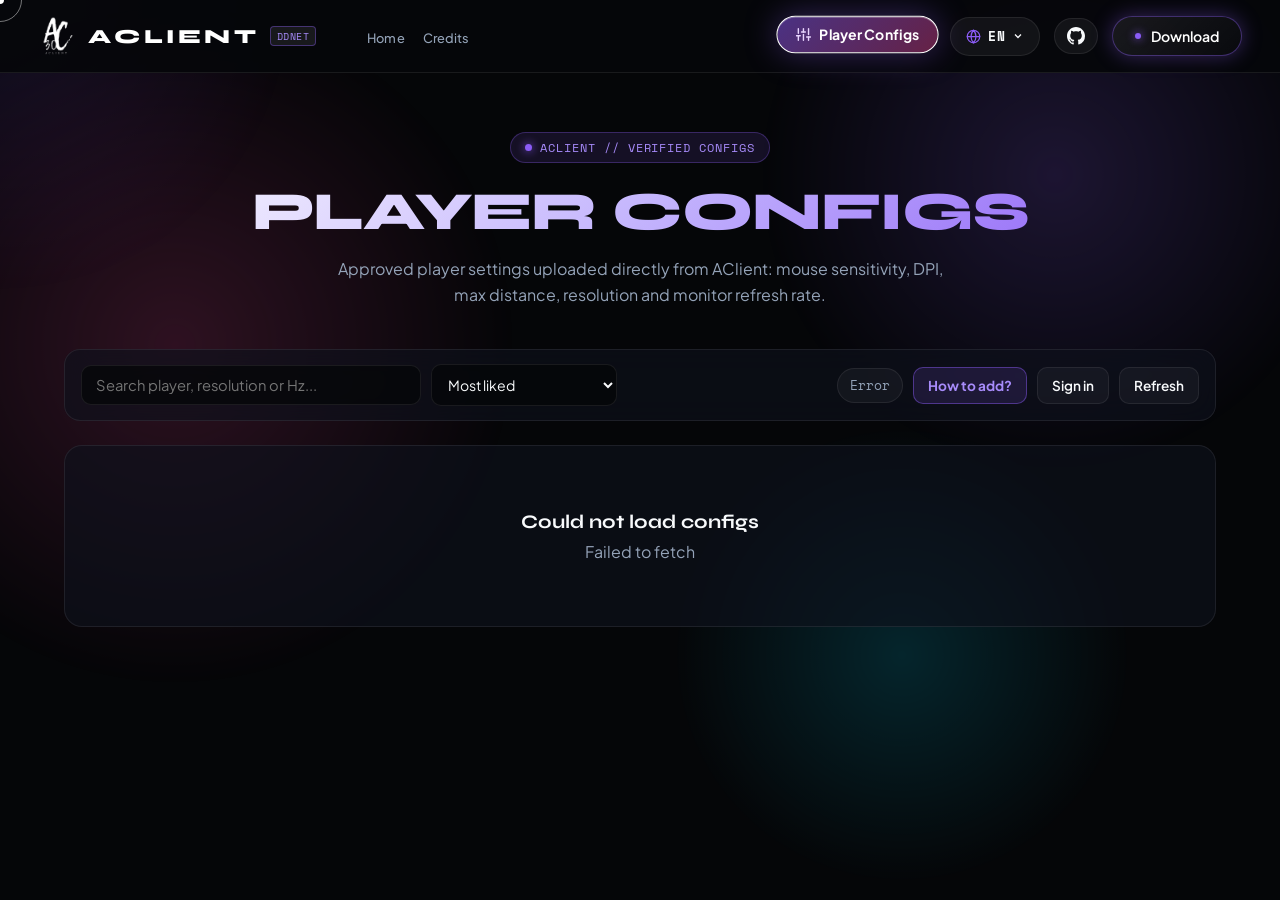
==== configs-players/index.html @ b32b6908 "Update section name reference to Configuraciones de jugadores" ====
<!DOCTYPE html>
<html lang="es">
<head>
  <meta charset="UTF-8">
  <meta name="viewport" content="width=device-width, initial-scale=1.0">
  <title>Configs Players // AClient</title>
  <meta name="description" content="Configuraciones verificadas de jugadores de AClient para DDNet: sensibilidad, DPI, cl_mouse_max_distance, resolución y Hz.">
  <meta name="theme-color" content="#8b5cf6">
  <link rel="canonical" href="https://agusclient.github.io/configs-players/">
  <link rel="icon" type="image/png" href="../assets/images/logo.png">
  <link rel="apple-touch-icon" href="../assets/images/logo.png">

  <link rel="preconnect" href="https://fonts.googleapis.com">
  <link rel="preconnect" href="https://fonts.gstatic.com" crossorigin>
  <link href="https://fonts.googleapis.com/css2?family=Plus+Jakarta+Sans:wght@400;500;600;700&family=Space+Mono:wght@400;700&family=Syne:wght@700;800&display=swap" rel="stylesheet">
  <link rel="stylesheet" href="../css/style.css?v=8">

  <style>
    .configs-main {
      position: relative;
      z-index: 2;
      max-width: 1200px;
      margin: 0 auto;
      padding: 132px 24px 96px;
      min-height: calc(100vh - 120px);
    }

    .configs-hero {
      text-align: center;
      margin-bottom: 42px;
    }

    .configs-eyebrow {
      display: inline-flex;
      align-items: center;
      gap: 8px;
      padding: 6px 14px;
      border-radius: 999px;
      font-family: var(--font-mono);
      font-size: 0.74rem;
      letter-spacing: 0.08em;
      text-transform: uppercase;
      color: var(--accent-text);
      background: rgba(139, 92, 246, 0.12);
      border: 1px solid rgba(139, 92, 246, 0.30);
      margin-bottom: 16px;
    }

    .configs-eyebrow .dot {
      width: 7px;
      height: 7px;
      border-radius: 50%;
      background: var(--accent-primary);
      box-shadow: 0 0 10px var(--accent-primary);
    }

    .configs-title {
      font-family: var(--font-display);
      font-size: clamp(2rem, 5vw, 3.35rem);
      font-weight: 800;
      letter-spacing: -0.02em;
      background: var(--accent-gradient-text);
      -webkit-background-clip: text;
      -webkit-text-fill-color: transparent;
      margin-bottom: 12px;
    }

    .configs-subtitle {
      max-width: 620px;
      margin: 0 auto;
      color: var(--text-muted);
      font-size: 1rem;
      line-height: 1.6;
    }

    .configs-toolbar {
      display: flex;
      flex-wrap: wrap;
      align-items: center;
      justify-content: space-between;
      gap: 12px;
      margin-bottom: 24px;
      padding: 14px 16px;
      border-radius: 16px;
      background: var(--bg-card);
      border: 1px solid var(--border-subtle);
      backdrop-filter: blur(14px);
    }

    .configs-toolbar-left {
      display: flex;
      flex-wrap: wrap;
      align-items: center;
      gap: 10px;
      flex: 1 1 320px;
    }

    .configs-search {
      flex: 1 1 240px;
      max-width: 340px;
      background: rgba(5, 6, 8, 0.72);
      color: var(--text-main);
      border: 1px solid var(--border-subtle);
      border-radius: 10px;
      padding: 10px 14px;
      font-family: var(--font-body);
      font-size: 0.92rem;
      outline: none;
      transition: border-color var(--transition-fast), box-shadow var(--transition-fast);
    }

    .configs-search:focus {
      border-color: var(--accent-primary);
      box-shadow: 0 0 0 3px rgba(139, 92, 246, 0.16);
    }

    .configs-select {
      background: rgba(5, 6, 8, 0.72);
      color: var(--text-main);
      border: 1px solid var(--border-subtle);
      border-radius: 10px;
      padding: 10px 12px;
      font-family: var(--font-body);
      font-size: 0.88rem;
      outline: none;
      cursor: pointer;
    }

    .configs-toolbar-right {
      display: flex;
      flex-wrap: wrap;
      align-items: center;
      gap: 10px;
    }

    .configs-count-pill {
      font-family: var(--font-mono);
      font-size: 0.8rem;
      color: var(--text-muted);
      padding: 7px 12px;
      border-radius: 999px;
      background: rgba(255, 255, 255, 0.04);
      border: 1px solid var(--border-subtle);
    }

    .configs-action-btn {
      display: inline-flex;
      align-items: center;
      justify-content: center;
      gap: 6px;
      padding: 9px 14px;
      border-radius: 10px;
      border: 1px solid var(--border-subtle);
      background: rgba(255, 255, 255, 0.04);
      color: var(--text-main);
      font-family: var(--font-body);
      font-size: 0.85rem;
      font-weight: 600;
      cursor: pointer;
      transition: border-color var(--transition-fast), background var(--transition-fast);
    }

    .configs-action-btn:hover:not(:disabled) {
      border-color: var(--accent-primary);
      background: rgba(139, 92, 246, 0.14);
    }

    .configs-action-btn:disabled {
      opacity: 0.5;
      cursor: not-allowed;
    }

    .configs-how-btn {
      display: inline-flex;
      align-items: center;
      gap: 6px;
      padding: 9px 14px;
      border-radius: 10px;
      border: 1px solid rgba(139, 92, 246, 0.45);
      background: rgba(139, 92, 246, 0.14);
      color: var(--accent-text);
      font-family: var(--font-body);
      font-size: 0.85rem;
      font-weight: 700;
      cursor: pointer;
      transition: border-color var(--transition-fast), background var(--transition-fast), color var(--transition-fast);
    }

    .configs-how-btn:hover {
      border-color: var(--accent-primary);
      background: rgba(139, 92, 246, 0.28);
      color: #fff;
    }

    .how-steps {
      list-style: none;
      display: flex;
      flex-direction: column;
      gap: 12px;
      margin: 0 0 18px;
      padding: 0;
    }

    .how-step {
      display: flex;
      gap: 12px;
      align-items: flex-start;
      padding: 11px 12px;
      border-radius: 12px;
      background: rgba(5, 6, 8, 0.55);
      border: 1px solid rgba(255, 255, 255, 0.06);
      font-size: 0.88rem;
      color: var(--text-muted);
      line-height: 1.45;
    }

    .how-step strong {
      color: var(--text-main);
    }

    .how-step-num {
      flex-shrink: 0;
      width: 24px;
      height: 24px;
      border-radius: 8px;
      display: inline-flex;
      align-items: center;
      justify-content: center;
      font-family: var(--font-mono);
      font-size: 0.78rem;
      font-weight: 700;
      color: #fff;
      background: var(--accent-gradient);
    }

    .session-pill {
      display: inline-flex;
      align-items: center;
      gap: 8px;
      padding: 6px 10px 6px 12px;
      border-radius: 999px;
      background: rgba(139, 92, 246, 0.14);
      border: 1px solid rgba(139, 92, 246, 0.35);
      font-size: 0.82rem;
      color: var(--text-main);
    }

    .session-pill strong {
      color: var(--accent-text);
      font-family: var(--font-mono);
    }

    .session-logout-btn {
      border: none;
      background: rgba(255, 255, 255, 0.08);
      color: var(--text-muted);
      border-radius: 999px;
      padding: 3px 9px;
      font-size: 0.74rem;
      font-weight: 600;
      cursor: pointer;
      transition: background var(--transition-fast), color var(--transition-fast);
    }

    .session-logout-btn:hover {
      background: rgba(239, 68, 68, 0.22);
      color: #fca5a5;
    }

    .configs-grid {
      display: grid;
      grid-template-columns: repeat(auto-fill, minmax(310px, 1fr));
      gap: 18px;
    }

    .player-card {
      position: relative;
      display: flex;
      flex-direction: column;
      gap: 16px;
      padding: 20px;
      border-radius: 18px;
      background: var(--bg-card);
      border: 1px solid var(--border-subtle);
      backdrop-filter: blur(14px);
      transition: transform var(--transition-fast), border-color var(--transition-fast), background var(--transition-fast), box-shadow var(--transition-fast);
    }

    .player-card:hover {
      transform: translateY(-3px);
      background: var(--bg-card-hover);
      border-color: var(--border-glow);
      box-shadow: 0 18px 40px rgba(0, 0, 0, 0.35);
    }

    .player-card-head {
      display: flex;
      align-items: center;
      justify-content: space-between;
      gap: 12px;
    }

    .player-identity {
      display: flex;
      align-items: center;
      gap: 12px;
      min-width: 0;
    }

    .player-avatar {
      width: 42px;
      height: 42px;
      flex-shrink: 0;
      border-radius: 12px;
      display: flex;
      align-items: center;
      justify-content: center;
      font-family: var(--font-display);
      font-weight: 800;
      font-size: 1.05rem;
      color: #fff;
      background: var(--accent-gradient);
      box-shadow: 0 6px 20px var(--accent-glow);
      text-transform: uppercase;
    }

    .player-name {
      font-family: var(--font-display);
      font-size: 1.15rem;
      font-weight: 700;
      color: var(--text-main);
      overflow: hidden;
      text-overflow: ellipsis;
      white-space: nowrap;
    }

    .verified-badge {
      flex-shrink: 0;
      font-family: var(--font-mono);
      font-size: 0.7rem;
      font-weight: 700;
      padding: 4px 9px;
      border-radius: 999px;
      color: #4ade80;
      background: rgba(34, 197, 94, 0.12);
      border: 1px solid rgba(34, 197, 94, 0.32);
      text-transform: uppercase;
      letter-spacing: 0.04em;
    }

    .player-specs {
      display: grid;
      grid-template-columns: repeat(6, 1fr);
      gap: 10px;
    }

    .spec-box {
      grid-column: span 2;
      padding: 11px 10px;
      border-radius: 12px;
      background: rgba(5, 6, 8, 0.55);
      border: 1px solid rgba(255, 255, 255, 0.06);
      display: flex;
      flex-direction: column;
      gap: 4px;
    }

    .spec-box.spec-wide {
      grid-column: span 3;
    }

    .spec-label {
      font-size: 0.68rem;
      text-transform: uppercase;
      letter-spacing: 0.05em;
      color: var(--text-muted);
      font-weight: 600;
    }

    .spec-value {
      font-family: var(--font-mono);
      font-size: 0.96rem;
      font-weight: 700;
      color: var(--text-main);
    }

    .player-card-foot {
      display: flex;
      align-items: center;
      justify-content: space-between;
      gap: 10px;
      padding-top: 12px;
      border-top: 1px solid rgba(255, 255, 255, 0.06);
    }

    .player-date {
      font-size: 0.76rem;
      color: var(--text-dim);
      font-family: var(--font-mono);
    }

    .like-btn {
      display: inline-flex;
      align-items: center;
      gap: 7px;
      padding: 7px 13px;
      border-radius: 999px;
      border: 1px solid rgba(255, 255, 255, 0.14);
      background: rgba(255, 255, 255, 0.04);
      color: var(--text-muted);
      font-family: var(--font-mono);
      font-size: 0.78rem;
      font-weight: 700;
      cursor: pointer;
      transition: transform var(--transition-fast), background var(--transition-fast), border-color var(--transition-fast), color var(--transition-fast), box-shadow var(--transition-fast);
    }

    .like-btn:hover:not(:disabled) {
      transform: translateY(-1px);
      border-color: rgba(244, 63, 94, 0.55);
      background: rgba(244, 63, 94, 0.14);
      color: #fda4af;
    }

    .like-btn.liked {
      border-color: rgba(244, 63, 94, 0.70);
      background: rgba(244, 63, 94, 0.22);
      color: #fda4af;
      box-shadow: 0 0 18px rgba(244, 63, 94, 0.25);
    }

    .like-btn.liked svg {
      fill: #f43f5e;
      stroke: #f43f5e;
    }

    .like-btn:disabled {
      opacity: 0.55;
      cursor: wait;
    }

    .configs-state {
      text-align: center;
      padding: 64px 20px;
      border-radius: 18px;
      background: var(--bg-card);
      border: 1px solid var(--border-subtle);
      color: var(--text-muted);
    }

    .configs-state h3 {
      font-family: var(--font-display);
      color: var(--text-main);
      margin-bottom: 8px;
      font-size: 1.2rem;
    }

    /* Modals */
    .auth-modal-backdrop {
      position: fixed;
      inset: 0;
      z-index: 900;
      background: rgba(5, 6, 10, 0.78);
      backdrop-filter: blur(6px);
      display: flex;
      align-items: center;
      justify-content: center;
      padding: 20px;
    }

    .auth-modal-backdrop.hidden {
      display: none;
    }

    .auth-modal {
      width: 100%;
      max-width: 420px;
      border-radius: 18px;
      padding: 26px;
      background: #101320;
      border: 1px solid var(--border-glow);
      box-shadow: 0 28px 70px rgba(0, 0, 0, 0.65);
    }

    .auth-modal h2 {
      font-family: var(--font-display);
      font-size: 1.3rem;
      margin-bottom: 6px;
      color: var(--text-main);
    }

    .auth-modal-sub {
      color: var(--text-muted);
      font-size: 0.87rem;
      margin-bottom: 18px;
      line-height: 1.5;
    }

    .btn-discord-auth {
      width: 100%;
      display: inline-flex;
      align-items: center;
      justify-content: center;
      gap: 10px;
      padding: 11px 16px;
      border-radius: 11px;
      border: 1px solid rgba(114, 137, 218, 0.65);
      background: #5865F2;
      color: #fff;
      font-family: var(--font-body);
      font-size: 0.92rem;
      font-weight: 700;
      cursor: pointer;
      box-shadow: 0 8px 24px rgba(88, 101, 242, 0.35);
      transition: background 0.15s, transform 0.15s, box-shadow 0.15s;
    }

    .btn-discord-auth:hover {
      background: #4752C4;
      transform: translateY(-1px);
      box-shadow: 0 12px 28px rgba(88, 101, 242, 0.48);
    }

    .auth-divider {
      display: flex;
      align-items: center;
      gap: 10px;
      margin: 18px 0 14px;
      color: var(--text-dim);
      font-size: 0.76rem;
      font-family: var(--font-mono);
      text-transform: uppercase;
      letter-spacing: 0.05em;
    }

    .auth-divider::before,
    .auth-divider::after {
      content: "";
      flex: 1;
      height: 1px;
      background: var(--border-subtle);
    }

    .discord-verified-tag {
      display: inline-flex;
      align-items: center;
      gap: 7px;
      padding: 6px 12px;
      border-radius: 999px;
      background: rgba(88, 101, 242, 0.18);
      border: 1px solid rgba(88, 101, 242, 0.5);
      color: #c7d2fe;
      font-family: var(--font-mono);
      font-size: 0.78rem;
      margin-bottom: 14px;
    }

    .auth-field {
      margin-bottom: 14px;
    }

    .auth-field label {
      display: block;
      font-size: 0.8rem;
      color: var(--text-muted);
      margin-bottom: 6px;
      font-weight: 600;
    }

    .auth-input {
      width: 100%;
      background: rgba(5, 6, 8, 0.82);
      color: var(--text-main);
      border: 1px solid var(--border-subtle);
      border-radius: 10px;
      padding: 10px 13px;
      font-family: var(--font-body);
      font-size: 0.94rem;
      outline: none;
    }

    .auth-input:focus {
      border-color: var(--accent-primary);
      box-shadow: 0 0 0 3px rgba(139, 92, 246, 0.16);
    }

    .auth-pass-row {
      display: flex;
      gap: 8px;
    }

    .auth-error {
      min-height: 18px;
      font-size: 0.82rem;
      color: #fca5a5;
      margin-bottom: 10px;
    }

    .auth-modal-actions {
      display: flex;
      justify-content: flex-end;
      gap: 10px;
      margin-top: 6px;
    }

    .auth-submit-btn {
      padding: 10px 18px;
      border-radius: 10px;
      border: 1px solid rgba(167, 139, 250, 0.72);
      background: var(--accent-primary);
      color: #fff;
      font-family: var(--font-body);
      font-size: 0.88rem;
      font-weight: 700;
      cursor: pointer;
    }

    .auth-submit-btn:disabled {
      opacity: 0.55;
      cursor: wait;
    }

    .configs-toast {
      position: fixed;
      bottom: 24px;
      right: 24px;
      z-index: 1000;
      padding: 11px 16px;
      border-radius: 12px;
      background: rgba(15, 18, 28, 0.95);
      border: 1px solid rgba(139, 92, 246, 0.45);
      color: var(--text-main);
      font-family: var(--font-mono);
      font-size: 0.82rem;
      box-shadow: 0 14px 36px rgba(0, 0, 0, 0.45);
      opacity: 0;
      transform: translateY(10px);
      pointer-events: none;
      transition: opacity 0.2s, transform 0.2s;
    }

    .configs-toast.show {
      opacity: 1;
      transform: translateY(0);
    }

    @media (max-width: 640px) {
      .configs-main {
        padding: 106px 16px 64px;
      }
      .player-specs {
        grid-template-columns: repeat(2, 1fr);
      }
      .spec-box,
      .spec-box.spec-wide {
        grid-column: span 1;
      }
    }
  </style>
</head>
<body>
  <div class="noise-overlay" aria-hidden="true"></div>
  <div class="ambient-light-container" aria-hidden="true">
    <div class="ambient-orb ambient-orb-1"></div>
    <div class="ambient-orb ambient-orb-2"></div>
    <div class="ambient-orb ambient-orb-3"></div>
  </div>
  <div class="mouse-spotlight" aria-hidden="true"></div>

  <div class="cursor-dot" aria-hidden="true"></div>
  <div class="cursor-ring" aria-hidden="true"></div>

  <!-- HEADER -->
  <header class="site-header scrolled">
    <div class="nav-container">
      <a href="../" class="brand-logo">
        <div class="logo-symbol"><picture><source srcset="../assets/images/logo.webp" type="image/webp"><img src="../assets/images/logo.png" alt="AClient" width="320" height="400" decoding="async"></picture></div>
        <span class="logo-text">ACLIENT</span>
        <span class="logo-badge">DDNET</span>
      </a>

      <nav>
        <ul class="nav-links">
          <li><a href="../" class="nav-link" data-t="nav_home">Inicio</a></li>
          <li><a href="../#credits" class="nav-link" data-t="nav_credits">Créditos</a></li>
        </ul>
      </nav>

      <div class="nav-actions">
        <a href="./" class="btn-configs-nav active">
          <svg width="15" height="15" viewBox="0 0 24 24" fill="none" stroke="currentColor" stroke-width="2.2" stroke-linecap="round" stroke-linejoin="round" aria-hidden="true">
            <line x1="4" y1="21" x2="4" y2="14"></line>
            <line x1="4" y1="10" x2="4" y2="3"></line>
            <line x1="12" y1="21" x2="12" y2="12"></line>
            <line x1="12" y1="8" x2="12" y2="3"></line>
            <line x1="20" y1="21" x2="20" y2="16"></line>
            <line x1="20" y1="12" x2="20" y2="3"></line>
            <line x1="1" y1="14" x2="7" y2="14"></line>
            <line x1="9" y1="8" x2="15" y2="8"></line>
            <line x1="17" y1="16" x2="23" y2="16"></line>
          </svg>
          <span data-t="nav_configs">Configs Players</span>
        </a>

        <!-- SELECTOR DE IDIOMA (sincronizado con home via localStorage aclient_lang) -->
        <div class="lang-dropdown">
          <button type="button" class="lang-toggle-btn" id="langToggleBtn" aria-expanded="false" aria-label="Cambiar idioma">
            <svg width="15" height="15" viewBox="0 0 24 24" fill="none" stroke="currentColor" stroke-width="2" stroke-linecap="round" stroke-linejoin="round" class="lang-globe-icon">
              <circle cx="12" cy="12" r="10"></circle>
              <line x1="2" y1="12" x2="22" y2="12"></line>
              <path d="M12 2a15.3 15.3 0 0 1 4 10 15.3 15.3 0 0 1-4 10 15.3 15.3 0 0 1-4-10 15.3 15.3 0 0 1 4-10z"></path>
            </svg>
            <span class="current-lang-code" id="currentLangCode">ES</span>
            <svg width="12" height="12" viewBox="0 0 24 24" fill="none" stroke="currentColor" stroke-width="2.5" class="lang-chevron-icon">
              <polyline points="6 9 12 15 18 9"></polyline>
            </svg>
          </button>
          <div class="lang-menu" id="langMenu" role="menu">
            <button type="button" class="lang-option active" data-lang="es" role="menuitem">
              <span class="lang-flag">🇪🇸</span>
              <span class="lang-name">Español</span>
              <span class="lang-check">✓</span>
            </button>
            <button type="button" class="lang-option" data-lang="pt" role="menuitem">
              <span class="lang-flag">🇧🇷</span>
              <span class="lang-name">Português</span>
              <span class="lang-check">✓</span>
            </button>
            <button type="button" class="lang-option" data-lang="en" role="menuitem">
              <span class="lang-flag">🇺🇸</span>
              <span class="lang-name">English</span>
              <span class="lang-check">✓</span>
            </button>
          </div>
        </div>

        <a href="https://github.com/AgusClient/AClient" class="btn-github-nav" target="_blank" rel="noopener noreferrer" aria-label="GitHub Repository" title="GitHub">
          <svg width="18" height="18" viewBox="0 0 24 24" fill="currentColor">
            <path d="M12 0C5.37 0 0 5.37 0 12c0 5.31 3.435 9.795 8.205 11.385.6.105.825-.255.825-.57 0-.285-.015-1.23-.015-2.235-3.015.555-3.795-.735-4.035-1.41-.135-.345-.72-1.41-1.23-1.695-.42-.225-1.02-.78-.015-.795.945-.015 1.62.87 1.845 1.23 1.08 1.815 2.805 1.305 3.495.99.105-.78.42-1.305.765-1.605-2.67-.3-5.46-1.335-5.46-5.925 0-1.305.465-2.385 1.23-3.225-.12-.3-.54-1.53.12-3.18 0 0 1.005-.315 3.3 1.23.96-.27 1.98-.405 3-.405s2.04.135 3 .405c2.295-1.56 3.3-1.23 3.3-1.23.66 1.65.24 2.88.12 3.18.765.84 1.23 1.905 1.23 3.225 0 4.605-2.805 5.625-5.475 5.925.435.375.81 1.095.81 2.22 0 1.605-.015 2.895-.015 3.3 0 .315.225.69.825.57A12.02 12.02 0 0024 12c0-6.63-5.37-12-12-12z"/>
          </svg>
        </a>

        <a href="https://github.com/AgusClient/AClient/releases/latest/download/DDNet.exe" class="btn-primary-glow" download="DDNet.exe">
          <span class="btn-pill-icon"></span>
          <span>Download</span>
        </a>
      </div>
    </div>
  </header>

  <main class="configs-main">
    <section class="configs-hero">
      <div class="configs-eyebrow">
        <span class="dot"></span>
        <span data-t="eyebrow">ACLIENT // CONFIGS VERIFICADAS</span>
      </div>
      <h1 class="configs-title" data-t="title">CONFIGS PLAYERS</h1>
      <p class="configs-subtitle" data-t="subtitle">
        Configuraciones aprobadas enviadas directamente desde AClient: sensibilidad, DPI, distancia de mouse, resolución y tasa de refresco de cada jugador.
      </p>
    </section>

    <section class="configs-toolbar" aria-label="Filtros">
      <div class="configs-toolbar-left">
        <input id="searchInput" class="configs-search" type="search" placeholder="Buscar jugador, resolución o Hz..." autocomplete="off">
        <select id="sortSelect" class="configs-select" aria-label="Ordenar por">
          <option value="likes" data-t="sort_likes">Más Me gusta</option>
          <option value="recent" data-t="sort_recent">Más recientes</option>
          <option value="name" data-t="sort_name">Nombre (A-Z)</option>
          <option value="sens" data-t="sort_sens">Mayor Sensibilidad</option>
          <option value="dpi" data-t="sort_dpi">Mayor DPI</option>
          <option value="hz" data-t="sort_hz">Mayor Hz</option>
          <option value="distance" data-t="sort_distance">Mayor Max Distance</option>
        </select>
      </div>
      <div class="configs-toolbar-right">
        <span id="countPill" class="configs-count-pill">Cargando...</span>
        <button id="howToAddBtn" class="configs-how-btn" type="button" data-t="btn_how">¿Cómo agregar?</button>
        <div id="sessionArea"></div>
        <button id="refreshBtn" class="configs-action-btn" type="button" data-t="btn_refresh">Actualizar</button>
      </div>
    </section>

    <section id="configsContainer" class="configs-grid" aria-live="polite"></section>
    <div id="stateBox" class="configs-state" style="display:none;"></div>
  </main>

  <!-- Modal 1: Iniciar sesion o Crear cuenta con Discord -->
  <div id="authModal" class="auth-modal-backdrop hidden" role="dialog" aria-modal="true" aria-labelledby="authModalTitle">
    <form id="authForm" class="auth-modal">
      <h2 id="authModalTitle" data-t="auth_title">Iniciar sesión</h2>
      <p id="authModalSub" class="auth-modal-sub" data-t="auth_sub">
        Iniciá sesión con tu cuenta o creá una nueva verificándote con Discord (protección anti-bots).
      </p>

      <button id="discordLoginBtn" class="btn-discord-auth" type="button">
        <svg width="20" height="20" viewBox="0 0 24 24" fill="currentColor" aria-hidden="true">
          <path d="M20.317 4.37a19.791 19.791 0 0 0-4.885-1.515.074.074 0 0 0-.079.037c-.21.375-.444.864-.608 1.25a18.27 18.27 0 0 0-5.487 0 12.64 12.64 0 0 0-.617-1.25.077.077 0 0 0-.079-.037A19.736 19.736 0 0 0 3.677 4.37a.07.07 0 0 0-.032.027C.533 9.046-.32 13.58.099 18.057a.082.082 0 0 0 .031.057 19.9 19.9 0 0 0 5.993 3.03.078.078 0 0 0 .084-.028c.462-.63.874-1.295 1.226-1.994a.076.076 0 0 0-.041-.106 13.107 13.107 0 0 1-1.872-.892.077.077 0 0 1-.008-.128 10.2 10.2 0 0 0 .372-.292.074.074 0 0 1 .077-.01c3.928 1.793 8.18 1.793 12.062 0a.074.074 0 0 1 .078.01c.12.098.246.198.373.292a.077.077 0 0 1-.006.127 12.299 12.299 0 0 1-1.873.892.077.077 0 0 0-.041.107c.36.698.772 1.362 1.225 1.993a.076.076 0 0 0 .084.028 19.839 19.839 0 0 0 6.002-3.03.077.077 0 0 0 .032-.054c.5-5.177-.838-9.674-3.549-13.66a.061.061 0 0 0-.031-.028zM8.02 15.33c-1.183 0-2.157-1.085-2.157-2.419 0-1.333.956-2.419 2.157-2.419 1.21 0 2.176 1.096 2.157 2.42 0 1.333-.956 2.418-2.157 2.418zm7.975 0c-1.183 0-2.157-1.085-2.157-2.419 0-1.333.955-2.419 2.157-2.419 1.21 0 2.176 1.096 2.157 2.42 0 1.333-.946 2.418-2.157 2.418z"/>
        </svg>
        <span data-t="btn_discord">Crear cuenta / Entrar con Discord</span>
      </button>

      <div class="auth-divider" data-t="auth_or">o con tu usuario ya creado</div>

      <div class="auth-field">
        <label for="authUserInput" data-t="lbl_user">Usuario</label>
        <input id="authUserInput" class="auth-input" type="text" maxlength="32" autocomplete="username" required>
      </div>
      <div class="auth-field">
        <label for="authPassInput" data-t="lbl_pass">Contraseña</label>
        <div class="auth-pass-row">
          <input id="authPassInput" class="auth-input" type="password" minlength="4" maxlength="128" autocomplete="current-password" required>
          <button id="authTogglePassBtn" class="configs-action-btn" type="button">Ver</button>
        </div>
      </div>
      <div id="authError" class="auth-error"></div>
      <div class="auth-modal-actions">
        <button id="authCancelBtn" class="configs-action-btn" type="button" data-t="btn_cancel">Cancelar</button>
        <button id="authSubmitBtn" class="auth-submit-btn" type="submit" data-t="btn_login_submit">Ingresar</button>
      </div>
    </form>
  </div>

  <!-- Modal 2: Completar usuario y contrasena tras verificar con Discord -->
  <div id="registerModal" class="auth-modal-backdrop hidden" role="dialog" aria-modal="true" aria-labelledby="registerModalTitle">
    <form id="registerForm" class="auth-modal">
      <div id="discordVerifiedTag" class="discord-verified-tag">Discord verificado</div>
      <h2 id="registerModalTitle" data-t="reg_title">Creá tu contraseña</h2>
      <p class="auth-modal-sub" data-t="reg_sub">
        Elegí tu nombre de usuario y contraseña. Esta cuenta queda vinculada a tu Discord (1 por cuenta) y te sirve para votar acá y en AClient.
      </p>
      <div class="auth-field">
        <label for="regUserInput" data-t="lbl_user">Usuario</label>
        <input id="regUserInput" class="auth-input" type="text" maxlength="32" autocomplete="username" required>
      </div>
      <div class="auth-field">
        <label for="regPassInput" data-t="lbl_create_pass">Crear contraseña</label>
        <div class="auth-pass-row">
          <input id="regPassInput" class="auth-input" type="password" minlength="4" maxlength="128" autocomplete="new-password" required>
          <button id="regTogglePassBtn" class="configs-action-btn" type="button">Ver</button>
        </div>
      </div>
      <div id="regError" class="auth-error"></div>
      <div class="auth-modal-actions">
        <button id="regCancelBtn" class="configs-action-btn" type="button" data-t="btn_cancel">Cancelar</button>
        <button id="regSubmitBtn" class="auth-submit-btn" type="submit" data-t="btn_create_account">Crear cuenta</button>
      </div>
    </form>
  </div>

  <!-- Modal 3: Como agregar tu config -->
  <div id="howModal" class="auth-modal-backdrop hidden" role="dialog" aria-modal="true" aria-labelledby="howModalTitle">
    <div class="auth-modal" style="max-width:480px;">
      <h2 id="howModalTitle" data-t="how_title">¿Cómo agregar tu config?</h2>
      <p class="auth-modal-sub" data-th="how_sub">
        Las configuraciones se envían directamente desde <strong>AClient</strong> para garantizar que los valores reales del juego y tu monitor se carguen automáticamente.
      </p>
      <ol class="how-steps">
        <li class="how-step">
          <span class="how-step-num">1</span>
          <div data-th="how_s1">Descargá y abrí <strong>AClient</strong> en tu PC.</div>
        </li>
        <li class="how-step">
          <span class="how-step-num">2</span>
          <div data-th="how_s2">Entrá a <strong>Settings → AClient → Settings</strong>, iniciá sesión con <strong>Discord</strong> y bajá hasta <strong>Configuraciones de jugadores</strong>.</div>
        </li>
        <li class="how-step">
          <span class="how-step-num">3</span>
          <div data-th="how_s3">Ingresá el <strong>DPI de tu mouse</strong> y elegí una <strong>contraseña</strong> (la primera vez la creás; luego usás la misma para actualizar tu config).</div>
        </li>
        <li class="how-step">
          <span class="how-step-num">4</span>
          <div data-th="how_s4">Tocá <strong>Guardar / Actualizar</strong>. AClient lee automáticamente tu <strong>nombre</strong>, <strong>sensibilidad</strong>, <strong>cl_mouse_max_distance</strong>, <strong>resolución</strong> y <strong>Hz</strong>, y al aprobarse aparecerá acá.</div>
        </li>
      </ol>
      <div class="auth-modal-actions">
        <a href="https://github.com/AgusClient/AClient/releases/latest/download/DDNet.exe" class="configs-action-btn" style="text-decoration:none;" download="DDNet.exe" data-t="btn_download_ac">Descargar AClient</a>
        <button id="howCloseBtn" class="auth-submit-btn" type="button" data-t="btn_got_it">Entendido</button>
      </div>
    </div>
  </div>

  <div id="toast" class="configs-toast" role="status" aria-live="polite"></div>

  <script>
    const SUPABASE_URL = "https://hmrgihzjynnnappzbvdd.supabase.co";
    const SUPABASE_KEY = "sb_publishable_pvDz7mWQ0e2qD4Q9tkyNKw_KEHQx8L6";

    const I18N = {
      es: {
        page_title: "Configs Players // AClient",
        nav_home: "Inicio",
        nav_credits: "Créditos",
        nav_configs: "Configs Players",
        eyebrow: "ACLIENT // CONFIGS VERIFICADAS",
        title: "CONFIGS PLAYERS",
        subtitle: "Configuraciones aprobadas enviadas directamente desde AClient: sensibilidad, DPI, distancia de mouse, resolución y tasa de refresco de cada jugador.",
        search_ph: "Buscar jugador, resolución o Hz...",
        sort_likes: "Más Me gusta",
        sort_recent: "Más recientes",
        sort_name: "Nombre (A-Z)",
        sort_sens: "Mayor Sensibilidad",
        sort_dpi: "Mayor DPI",
        sort_hz: "Mayor Hz",
        sort_distance: "Mayor Max Distance",
        btn_how: "¿Cómo agregar?",
        btn_refresh: "Actualizar",
        btn_login: "Iniciar sesión",
        btn_logout: "Salir",
        session_lbl: "Sesión:",
        loading: "Cargando...",
        loading_title: "Cargando configuraciones...",
        loading_sub: "Obteniendo lista de jugadores aprobados.",
        empty_title: "Todavía no hay configuraciones publicadas",
        empty_sub: "Subí la tuya desde AClient (Settings → AClient → Configuraciones de jugadores) y aparecerá acá una vez aprobada.",
        no_match_title: "Sin resultados",
        no_match_sub: "No se encontraron jugadores que coincidan con tu búsqueda.",
        err_load_title: "No se pudieron cargar las configs",
        one_player: "1 jugador",
        n_players: "{n} jugadores",
        approved_badge: "Aprobado",
        spec_sens: "Sens",
        spec_dpi: "DPI",
        spec_maxdist: "Max Dist",
        spec_res: "Resolución",
        spec_monitor: "Monitor",
        like: "Me gusta",
        liked: "Te gusta",
        auth_title: "Iniciar sesión",
        auth_sub: "Iniciá sesión con tu cuenta o creá una nueva verificándote con Discord (protección anti-bots).",
        auth_like_title: "Me gusta a {name}",
        auth_like_sub: "Si todavía no tenés cuenta, creala con Discord para evitar bots. Si ya tenés una, ingresá con tu usuario y contraseña.",
        btn_discord: "Crear cuenta / Entrar con Discord",
        auth_or: "o con tu usuario ya creado",
        lbl_user: "Usuario",
        lbl_pass: "Contraseña",
        lbl_create_pass: "Crear contraseña",
        ph_user: "Tu nombre de jugador",
        ph_pass: "Tu contraseña",
        ph_new_pass: "Mínimo 4 caracteres",
        btn_show: "Ver",
        btn_hide: "Ocultar",
        btn_cancel: "Cancelar",
        btn_login_submit: "Ingresar",
        btn_verifying: "Verificando...",
        reg_title: "Creá tu contraseña",
        reg_sub: "Elegí tu nombre de usuario y contraseña. Esta cuenta queda vinculada a tu Discord (1 por cuenta) y te sirve para votar acá y en AClient.",
        btn_create_account: "Crear cuenta",
        btn_creating: "Creando...",
        discord_verified: "Discord verificado",
        discord_verified_name: "Discord verificado: {name}",
        how_title: "¿Cómo agregar tu config?",
        how_sub: "Las configuraciones se envían directamente desde <strong>AClient</strong> para garantizar que los valores reales del juego y tu monitor se carguen automáticamente.",
        how_s1: "Descargá y abrí <strong>AClient</strong> en tu PC.",
        how_s2: "Entrá a <strong>Settings → AClient → Settings</strong>, iniciá sesión con <strong>Discord</strong> y bajá hasta <strong>Configuraciones de jugadores</strong>.",
        how_s3: "Ingresá el <strong>DPI de tu mouse</strong> y elegí una <strong>contraseña</strong> (la primera vez la creás; luego usás la misma para actualizar tu config).",
        how_s4: "Tocá <strong>Guardar / Actualizar</strong>. AClient lee automáticamente tu <strong>nombre</strong>, <strong>sensibilidad</strong>, <strong>cl_mouse_max_distance</strong>, <strong>resolución</strong> y <strong>Hz</strong>, y al aprobarse aparecerá acá.",
        btn_download_ac: "Descargar AClient",
        btn_got_it: "Entendido",
        toast_logout: "Sesión cerrada",
        toast_welcome: "Bienvenido, {name}",
        toast_logged_in: "Sesión iniciada como {name}",
        toast_created: "Cuenta creada: {name}",
        toast_liked: "Te gusta {name}",
        toast_unliked: "Me gusta quitado",
        err_user_req: "Ingresá un usuario.",
        err_pass_len: "La contraseña debe tener entre 4 y 128 caracteres.",
        date_locale: "es-AR"
      },
      pt: {
        page_title: "Configs Players // AClient",
        nav_home: "Início",
        nav_credits: "Créditos",
        nav_configs: "Configs Players",
        eyebrow: "ACLIENT // CONFIGS VERIFICADAS",
        title: "CONFIGS PLAYERS",
        subtitle: "Configurações aprovadas enviadas diretamente do AClient: sensibilidade, DPI, distância do mouse, resolução e taxa de atualização de cada jogador.",
        search_ph: "Buscar jogador, resolução ou Hz...",
        sort_likes: "Mais curtidos",
        sort_recent: "Mais recentes",
        sort_name: "Nome (A-Z)",
        sort_sens: "Maior Sensibilidade",
        sort_dpi: "Maior DPI",
        sort_hz: "Maior Hz",
        sort_distance: "Maior Max Distance",
        btn_how: "Como adicionar?",
        btn_refresh: "Atualizar",
        btn_login: "Entrar",
        btn_logout: "Sair",
        session_lbl: "Sessão:",
        loading: "Carregando...",
        loading_title: "Carregando configurações...",
        loading_sub: "Obtendo lista de jogadores aprovados.",
        empty_title: "Ainda não há configurações publicadas",
        empty_sub: "Envie a sua pelo AClient (Settings → AClient → Configuraciones de jugadores) e ela aparecerá aqui assim que for aprovada.",
        no_match_title: "Sem resultados",
        no_match_sub: "Nenhum jogador corresponde à sua busca.",
        err_load_title: "Não foi possível carregar as configs",
        one_player: "1 jogador",
        n_players: "{n} jogadores",
        approved_badge: "Aprovado",
        spec_sens: "Sens",
        spec_dpi: "DPI",
        spec_maxdist: "Max Dist",
        spec_res: "Resolução",
        spec_monitor: "Monitor",
        like: "Curtir",
        liked: "Curtido",
        auth_title: "Entrar",
        auth_sub: "Entre com sua conta ou crie uma nova verificando com o Discord (proteção anti-bots).",
        auth_like_title: "Curtir {name}",
        auth_like_sub: "Se ainda não tem conta, crie com o Discord para evitar bots. Se já tem, entre com seu usuário e senha.",
        btn_discord: "Criar conta / Entrar com Discord",
        auth_or: "ou com seu usuário já criado",
        lbl_user: "Usuário",
        lbl_pass: "Senha",
        lbl_create_pass: "Criar senha",
        ph_user: "Seu nome de jogador",
        ph_pass: "Sua senha",
        ph_new_pass: "Mínimo 4 caracteres",
        btn_show: "Ver",
        btn_hide: "Ocultar",
        btn_cancel: "Cancelar",
        btn_login_submit: "Entrar",
        btn_verifying: "Verificando...",
        reg_title: "Crie sua senha",
        reg_sub: "Escolha seu nome de usuário e senha. Esta conta fica vinculada ao seu Discord (1 por conta) e serve para votar aqui e no AClient.",
        btn_create_account: "Criar conta",
        btn_creating: "Criando...",
        discord_verified: "Discord verificado",
        discord_verified_name: "Discord verificado: {name}",
        how_title: "Como adicionar sua config?",
        how_sub: "As configurações são enviadas diretamente pelo <strong>AClient</strong> para garantir que os valores reais do jogo e do seu monitor sejam carregados automaticamente.",
        how_s1: "Baixe e abra o <strong>AClient</strong> no seu PC.",
        how_s2: "Vá em <strong>Settings → AClient → Settings</strong>, entre com o <strong>Discord</strong> e role até <strong>Configuraciones de jugadores</strong>.",
        how_s3: "Digite o <strong>DPI do seu mouse</strong> e escolha uma <strong>senha</strong> (na primeira vez você cria; depois usa a mesma para atualizar).",
        how_s4: "Clique em <strong>Guardar / Actualizar</strong>. O AClient lê automaticamente seu <strong>nome</strong>, <strong>sensibilidade</strong>, <strong>cl_mouse_max_distance</strong>, <strong>resolução</strong> e <strong>Hz</strong>, e quando aprovada aparecerá aqui.",
        btn_download_ac: "Baixar AClient",
        btn_got_it: "Entendi",
        toast_logout: "Sessão encerrada",
        toast_welcome: "Bem-vindo, {name}",
        toast_logged_in: "Conectado como {name}",
        toast_created: "Conta criada: {name}",
        toast_liked: "Você curtiu {name}",
        toast_unliked: "Curtida removida",
        err_user_req: "Digite um usuário.",
        err_pass_len: "A senha deve ter entre 4 e 128 caracteres.",
        date_locale: "pt-BR"
      },
      en: {
        page_title: "Player Configs // AClient",
        nav_home: "Home",
        nav_credits: "Credits",
        nav_configs: "Player Configs",
        eyebrow: "ACLIENT // VERIFIED CONFIGS",
        title: "PLAYER CONFIGS",
        subtitle: "Approved player settings uploaded directly from AClient: mouse sensitivity, DPI, max distance, resolution and monitor refresh rate.",
        search_ph: "Search player, resolution or Hz...",
        sort_likes: "Most liked",
        sort_recent: "Most recent",
        sort_name: "Name (A-Z)",
        sort_sens: "Highest Sensitivity",
        sort_dpi: "Highest DPI",
        sort_hz: "Highest Hz",
        sort_distance: "Highest Max Distance",
        btn_how: "How to add?",
        btn_refresh: "Refresh",
        btn_login: "Sign in",
        btn_logout: "Log out",
        session_lbl: "Session:",
        loading: "Loading...",
        loading_title: "Loading configs...",
        loading_sub: "Fetching approved player list.",
        empty_title: "No published configs yet",
        empty_sub: "Upload yours from AClient (Settings → AClient → Configuraciones de jugadores) and it will appear here once approved.",
        no_match_title: "No results",
        no_match_sub: "No players match your search.",
        err_load_title: "Could not load configs",
        one_player: "1 player",
        n_players: "{n} players",
        approved_badge: "Approved",
        spec_sens: "Sens",
        spec_dpi: "DPI",
        spec_maxdist: "Max Dist",
        spec_res: "Resolution",
        spec_monitor: "Monitor",
        like: "Like",
        liked: "Liked",
        auth_title: "Sign in",
        auth_sub: "Sign in with your account or create a new one verified with Discord (anti-bot protection).",
        auth_like_title: "Like {name}",
        auth_like_sub: "If you don't have an account yet, create one with Discord to prevent bots. Otherwise sign in with your username and password.",
        btn_discord: "Create account / Sign in with Discord",
        auth_or: "or with an existing account",
        lbl_user: "Username",
        lbl_pass: "Password",
        lbl_create_pass: "Create password",
        ph_user: "Your player name",
        ph_pass: "Your password",
        ph_new_pass: "At least 4 characters",
        btn_show: "Show",
        btn_hide: "Hide",
        btn_cancel: "Cancel",
        btn_login_submit: "Sign in",
        btn_verifying: "Verifying...",
        reg_title: "Create your password",
        reg_sub: "Choose your username and password. This account is linked to your Discord (1 per account) and works for voting here and in AClient.",
        btn_create_account: "Create account",
        btn_creating: "Creating...",
        discord_verified: "Discord verified",
        discord_verified_name: "Discord verified: {name}",
        how_title: "How to add your config?",
        how_sub: "Configs are uploaded directly from <strong>AClient</strong> so your real in-game values and monitor refresh rate are captured automatically.",
        how_s1: "Download and open <strong>AClient</strong> on your PC.",
        how_s2: "Go to <strong>Settings → AClient → Settings</strong>, sign in with <strong>Discord</strong>, and scroll to <strong>Configuraciones de jugadores</strong>.",
        how_s3: "Enter your <strong>mouse DPI</strong> and pick a <strong>password</strong> (created on your first upload, reused later to update your config).",
        how_s4: "Click <strong>Guardar / Actualizar</strong>. AClient reads your <strong>name</strong>, <strong>sensitivity</strong>, <strong>cl_mouse_max_distance</strong>, <strong>resolution</strong> and <strong>Hz</strong> automatically, and once approved it will appear here.",
        btn_download_ac: "Download AClient",
        btn_got_it: "Got it",
        toast_logout: "Signed out",
        toast_welcome: "Welcome, {name}",
        toast_logged_in: "Signed in as {name}",
        toast_created: "Account created: {name}",
        toast_liked: "You liked {name}",
        toast_unliked: "Like removed",
        err_user_req: "Please enter a username.",
        err_pass_len: "Password must be between 4 and 128 characters.",
        date_locale: "en-US"
      }
    };

    function detectInitialLang() {
      const saved = localStorage.getItem("aclient_lang");
      if (saved && I18N[saved]) return saved;
      const nav = (navigator.language || "es").slice(0, 2).toLowerCase();
      return I18N[nav] ? nav : "es";
    }

    let currentLang = detectInitialLang();

    function t(key, vars = {}) {
      const dict = I18N[currentLang] || I18N.es;
      let s = dict[key] ?? I18N.es[key] ?? key;
      for (const [k, v] of Object.entries(vars)) {
        s = s.replace(`{${k}}`, v);
      }
      return s;
    }

    let approvedConfigs = [];
    let currentUser = sessionStorage.getItem("aclient_web_user") || "";
    let currentPass = sessionStorage.getItem("aclient_web_pass") || "";
    let discordToken = sessionStorage.getItem("aclient_discord_token") || "";
    let likedKeys = new Set();
    let pendingLikeTargetKey = null;
    let busyLikeKey = null;

    const container = document.getElementById("configsContainer");
    const stateBox = document.getElementById("stateBox");
    const countPill = document.getElementById("countPill");
    const sessionArea = document.getElementById("sessionArea");
    const searchInput = document.getElementById("searchInput");
    const sortSelect = document.getElementById("sortSelect");
    const refreshBtn = document.getElementById("refreshBtn");
    const toastEl = document.getElementById("toast");

    const langToggleBtn = document.getElementById("langToggleBtn");
    const langMenu = document.getElementById("langMenu");
    const currentLangCode = document.getElementById("currentLangCode");

    const authModal = document.getElementById("authModal");
    const authForm = document.getElementById("authForm");
    const authModalTitle = document.getElementById("authModalTitle");
    const authModalSub = document.getElementById("authModalSub");
    const discordLoginBtn = document.getElementById("discordLoginBtn");
    const authUserInput = document.getElementById("authUserInput");
    const authPassInput = document.getElementById("authPassInput");
    const authTogglePassBtn = document.getElementById("authTogglePassBtn");
    const authError = document.getElementById("authError");
    const authCancelBtn = document.getElementById("authCancelBtn");
    const authSubmitBtn = document.getElementById("authSubmitBtn");

    const registerModal = document.getElementById("registerModal");
    const registerForm = document.getElementById("registerForm");
    const discordVerifiedTag = document.getElementById("discordVerifiedTag");
    const regUserInput = document.getElementById("regUserInput");
    const regPassInput = document.getElementById("regPassInput");
    const regTogglePassBtn = document.getElementById("regTogglePassBtn");
    const regError = document.getElementById("regError");
    const regCancelBtn = document.getElementById("regCancelBtn");
    const regSubmitBtn = document.getElementById("regSubmitBtn");
    const howToAddBtn = document.getElementById("howToAddBtn");
    const howModal = document.getElementById("howModal");
    const howCloseBtn = document.getElementById("howCloseBtn");

    function applyLanguage(lang) {
      if (!I18N[lang]) return;
      currentLang = lang;
      localStorage.setItem("aclient_lang", lang);
      document.documentElement.lang = lang;
      document.title = t("page_title");
      currentLangCode.textContent = lang.toUpperCase();

      for (const opt of document.querySelectorAll(".lang-option")) {
        opt.classList.toggle("active", opt.getAttribute("data-lang") === lang);
      }

      for (const el of document.querySelectorAll("[data-t]")) {
        el.textContent = t(el.getAttribute("data-t"));
      }
      for (const el of document.querySelectorAll("[data-th]")) {
        el.innerHTML = t(el.getAttribute("data-th"));
      }

      searchInput.placeholder = t("search_ph");
      authUserInput.placeholder = t("ph_user");
      authPassInput.placeholder = t("ph_pass");
      regUserInput.placeholder = t("ph_user");
      regPassInput.placeholder = t("ph_new_pass");
      authTogglePassBtn.textContent = authPassInput.type === "password" ? t("btn_show") : t("btn_hide");
      regTogglePassBtn.textContent = regPassInput.type === "password" ? t("btn_show") : t("btn_hide");

      renderSessionArea();
      renderConfigs();
    }

    langToggleBtn.addEventListener("click", (e) => {
      e.stopPropagation();
      const open = langMenu.classList.toggle("open");
      langToggleBtn.setAttribute("aria-expanded", String(open));
    });

    document.addEventListener("click", () => {
      langMenu.classList.remove("open");
      langToggleBtn.setAttribute("aria-expanded", "false");
    });

    for (const opt of document.querySelectorAll(".lang-option")) {
      opt.addEventListener("click", () => {
        applyLanguage(opt.getAttribute("data-lang"));
      });
    }

    function showToast(text) {
      toastEl.textContent = text;
      toastEl.classList.add("show");
      clearTimeout(toastEl._timer);
      toastEl._timer = setTimeout(() => toastEl.classList.remove("show"), 2800);
    }

    function escapeHtml(str) {
      return String(str)
        .replace(/&/g, "&amp;")
        .replace(/</g, "&lt;")
        .replace(/>/g, "&gt;")
        .replace(/"/g, "&quot;");
    }

    function formatDate(iso) {
      if (!iso) return "";
      const d = new Date(iso);
      if (Number.isNaN(d.getTime())) return "";
      return d.toLocaleDateString(t("date_locale"), {
        day: "2-digit",
        month: "2-digit",
        year: "2-digit"
      });
    }

    function getInitial(name) {
      const clean = String(name || "?").trim();
      return clean ? clean[0].toUpperCase() : "?";
    }

    function getItemKey(item) {
      return String(item.player_name_key || item.player_name || "").trim().toLowerCase();
    }

    async function callRpc(fnName, payload, bearerToken = "") {
      const token = bearerToken || SUPABASE_KEY;
      const res = await fetch(`${SUPABASE_URL}/rest/v1/rpc/${fnName}`, {
        method: "POST",
        headers: {
          "apikey": SUPABASE_KEY,
          "Authorization": `Bearer ${token}`,
          "Content-Type": "application/json"
        },
        body: JSON.stringify(payload)
      });

      const data = await res.json().catch(() => null);
      if (!res.ok) {
        throw new Error((data && (data.message || data.error)) || `HTTP ${res.status}`);
      }
      if (data && !Array.isArray(data) && data.ok === false) {
        throw new Error(data.error || "Error");
      }
      return data;
    }

    function isLoggedIn() {
      return currentUser.length > 0 && (currentPass.length >= 4 || discordToken.length > 0);
    }

    function clearSession() {
      currentUser = "";
      currentPass = "";
      discordToken = "";
      likedKeys.clear();
      sessionStorage.removeItem("aclient_web_user");
      sessionStorage.removeItem("aclient_web_pass");
      sessionStorage.removeItem("aclient_discord_token");
      sessionStorage.removeItem("aclient_pending_like");
    }

    function renderSessionArea() {
      if (isLoggedIn()) {
        sessionArea.innerHTML = `
          <div class="session-pill">
            <span>${escapeHtml(t("session_lbl"))} <strong>${escapeHtml(currentUser)}</strong></span>
            <button id="logoutBtn" class="session-logout-btn" type="button">${escapeHtml(t("btn_logout"))}</button>
          </div>
        `;
        document.getElementById("logoutBtn").addEventListener("click", () => {
          clearSession();
          renderSessionArea();
          renderConfigs();
          showToast(t("toast_logout"));
        });
      } else {
        sessionArea.innerHTML = `<button id="openLoginBtn" class="configs-action-btn" type="button">${escapeHtml(t("btn_login"))}</button>`;
        document.getElementById("openLoginBtn").addEventListener("click", () => openAuthModal(null));
      }
    }

    function openAuthModal(targetKey) {
      pendingLikeTargetKey = targetKey;
      authError.textContent = "";
      authUserInput.value = currentUser || "";
      authPassInput.value = "";
      authPassInput.type = "password";
      authTogglePassBtn.textContent = t("btn_show");

      if (targetKey) {
        const target = approvedConfigs.find((x) => getItemKey(x) === targetKey);
        authModalTitle.textContent = target ? t("auth_like_title", { name: target.player_name }) : t("auth_title");
        authModalSub.textContent = t("auth_like_sub");
      } else {
        authModalTitle.textContent = t("auth_title");
        authModalSub.textContent = t("auth_sub");
      }

      authModal.classList.remove("hidden");
    }

    function closeAuthModal() {
      pendingLikeTargetKey = null;
      authModal.classList.add("hidden");
    }

    function startDiscordOAuth() {
      if (pendingLikeTargetKey) {
        sessionStorage.setItem("aclient_pending_like", pendingLikeTargetKey);
      } else {
        sessionStorage.removeItem("aclient_pending_like");
      }
      const redirectTo = `${window.location.origin}/configs-players/`;
      const authUrl = `${SUPABASE_URL}/auth/v1/authorize?provider=discord&redirect_to=${encodeURIComponent(redirectTo)}`;
      window.location.href = authUrl;
    }

    async function handleDiscordCallbackIfPresent() {
      const hash = window.location.hash || "";
      const search = window.location.search || "";

      if (hash.includes("error=") || search.includes("error=")) {
        const params = new URLSearchParams((hash.startsWith("#") ? hash.slice(1) : search.slice(1)));
        const errDesc = params.get("error_description") || params.get("error") || "Discord error";
        history.replaceState(null, "", window.location.pathname);
        showToast(errDesc);
        return false;
      }

      if (!hash.includes("access_token=")) {
        return false;
      }

      const params = new URLSearchParams(hash.slice(1));
      const accessToken = params.get("access_token") || "";
      history.replaceState(null, "", window.location.pathname);

      if (!accessToken) return false;

      discordToken = accessToken;
      sessionStorage.setItem("aclient_discord_token", accessToken);

      try {
        let suggestedName = "";
        const userRes = await fetch(`${SUPABASE_URL}/auth/v1/user`, {
          headers: {
            "apikey": SUPABASE_KEY,
            "Authorization": `Bearer ${accessToken}`
          }
        });
        if (userRes.ok) {
          const u = await userRes.json().catch(() => null);
          const meta = (u && u.user_metadata) || {};
          suggestedName = meta.custom_claims?.global_name || meta.full_name || meta.name || meta.user_name || "";
        }

        const voterRes = await callRpc("get_my_discord_voter", {}, accessToken);
        const savedPendingLike = sessionStorage.getItem("aclient_pending_like") || null;

        if (voterRes && voterRes.registered) {
          currentUser = voterRes.username || suggestedName;
          likedKeys = new Set(Array.isArray(voterRes.liked_keys) ? voterRes.liked_keys : []);
          sessionStorage.setItem("aclient_web_user", currentUser);
          sessionStorage.removeItem("aclient_pending_like");
          renderSessionArea();
          renderConfigs();

          if (savedPendingLike) {
            await performToggleLike(savedPendingLike);
          } else {
            showToast(t("toast_welcome", { name: currentUser }));
          }
        } else {
          pendingLikeTargetKey = savedPendingLike;
          discordVerifiedTag.textContent = suggestedName
            ? t("discord_verified_name", { name: suggestedName })
            : t("discord_verified");
          regUserInput.value = suggestedName.slice(0, 32);
          regPassInput.value = "";
          regPassInput.type = "password";
          regTogglePassBtn.textContent = t("btn_show");
          regError.textContent = "";
          registerModal.classList.remove("hidden");
          setTimeout(() => (regUserInput.value ? regPassInput : regUserInput).focus(), 30);
        }
        return true;
      } catch (err) {
        clearSession();
        renderSessionArea();
        showToast(err.message);
        return false;
      }
    }

    function renderConfigs() {
      const q = searchInput.value.trim().toLowerCase();
      const sort = sortSelect.value;

      let list = approvedConfigs.filter((item) => {
        if (!q) return true;
        const hay = `${item.player_name} ${item.resolution} ${item.hz} ${item.cl_mouse_max_distance} ${item.inp_mousesens ?? ""} ${item.mouse_dpi ?? ""}`.toLowerCase();
        return hay.includes(q);
      });

      list = [...list].sort((a, b) => {
        if (sort === "likes") {
          const diff = (Number(b.likes_count) || 0) - (Number(a.likes_count) || 0);
          if (diff !== 0) return diff;
          return new Date(b.updated_at || 0).getTime() - new Date(a.updated_at || 0).getTime();
        }
        if (sort === "name") return String(a.player_name).localeCompare(String(b.player_name));
        if (sort === "sens") return (Number(b.inp_mousesens) || 0) - (Number(a.inp_mousesens) || 0);
        if (sort === "dpi") return (Number(b.mouse_dpi) || 0) - (Number(a.mouse_dpi) || 0);
        if (sort === "hz") return Number(b.hz) - Number(a.hz);
        if (sort === "distance") return Number(b.cl_mouse_max_distance) - Number(a.cl_mouse_max_distance);
        return new Date(b.updated_at || 0).getTime() - new Date(a.updated_at || 0).getTime();
      });

      countPill.textContent = list.length === 1 ? t("one_player") : t("n_players", { n: list.length });
      container.innerHTML = "";

      if (list.length === 0) {
        stateBox.style.display = "block";
        stateBox.innerHTML = approvedConfigs.length === 0
          ? `<h3>${escapeHtml(t("empty_title"))}</h3><p>${escapeHtml(t("empty_sub"))}</p>`
          : `<h3>${escapeHtml(t("no_match_title"))}</h3><p>${escapeHtml(t("no_match_sub"))}</p>`;
        return;
      }

      stateBox.style.display = "none";

      for (const item of list) {
        const key = getItemKey(item);
        const likes = Number(item.likes_count) || 0;
        const isLiked = likedKeys.has(key);
        const isBusy = busyLikeKey === key;

        const card = document.createElement("article");
        card.className = "player-card";
        card.innerHTML = `
          <div class="player-card-head">
            <div class="player-identity">
              <div class="player-avatar">${escapeHtml(getInitial(item.player_name))}</div>
              <div class="player-name" title="${escapeHtml(item.player_name)}">${escapeHtml(item.player_name)}</div>
            </div>
            <span class="verified-badge">${escapeHtml(t("approved_badge"))}</span>
          </div>
          <div class="player-specs">
            <div class="spec-box">
              <span class="spec-label">${escapeHtml(t("spec_sens"))}</span>
              <span class="spec-value">${escapeHtml(item.inp_mousesens ?? "-")}</span>
            </div>
            <div class="spec-box">
              <span class="spec-label">${escapeHtml(t("spec_dpi"))}</span>
              <span class="spec-value">${escapeHtml(item.mouse_dpi ?? "-")}</span>
            </div>
            <div class="spec-box">
              <span class="spec-label">${escapeHtml(t("spec_maxdist"))}</span>
              <span class="spec-value">${escapeHtml(item.cl_mouse_max_distance)}</span>
            </div>
            <div class="spec-box spec-wide">
              <span class="spec-label">${escapeHtml(t("spec_res"))}</span>
              <span class="spec-value">${escapeHtml(item.resolution)}</span>
            </div>
            <div class="spec-box spec-wide">
              <span class="spec-label">${escapeHtml(t("spec_monitor"))}</span>
              <span class="spec-value">${escapeHtml(item.hz)} Hz</span>
            </div>
          </div>
          <div class="player-card-foot">
            <span class="player-date">${escapeHtml(formatDate(item.updated_at))}</span>
            <button class="like-btn ${isLiked ? "liked" : ""}" type="button" data-like-key="${escapeHtml(key)}" ${isBusy ? "disabled" : ""}>
              <svg width="14" height="14" viewBox="0 0 24 24" fill="none" stroke="currentColor" stroke-width="2.2" stroke-linecap="round" stroke-linejoin="round" aria-hidden="true">
                <path d="M20.84 4.61a5.5 5.5 0 0 0-7.78 0L12 5.67l-1.06-1.06a5.5 5.5 0 0 0-7.78 7.78l1.06 1.06L12 21.23l7.78-7.78 1.06-1.06a5.5 5.5 0 0 0 0-7.78z"></path>
              </svg>
              <span>${escapeHtml(isLiked ? t("liked") : t("like"))} (${likes})</span>
            </button>
          </div>
        `;
        container.appendChild(card);
      }
    }

    async function performToggleLike(targetKey) {
      busyLikeKey = targetKey;
      renderConfigs();
      try {
        let res;
        if (currentPass.length >= 4) {
          res = await callRpc("toggle_player_config_like", {
            p_target_player_key: targetKey,
            p_username: currentUser,
            p_password: currentPass
          });
        } else if (discordToken) {
          res = await callRpc("toggle_player_config_like_discord", {
            p_target_player_key: targetKey
          }, discordToken);
        } else {
          openAuthModal(targetKey);
          return;
        }

        const item = approvedConfigs.find((x) => getItemKey(x) === targetKey);
        if (item && typeof res.likes_count === "number") {
          item.likes_count = res.likes_count;
        }
        if (res.liked) {
          likedKeys.add(targetKey);
          showToast(t("toast_liked", { name: item ? item.player_name : "config" }));
        } else {
          likedKeys.delete(targetKey);
          showToast(t("toast_unliked"));
        }
      } catch (err) {
        if (String(err.message).toLowerCase().includes("expirada")) {
          clearSession();
          renderSessionArea();
          openAuthModal(targetKey);
        }
        showToast(err.message);
      } finally {
        busyLikeKey = null;
        renderConfigs();
      }
    }

    async function restoreSessionLikes() {
      if (!isLoggedIn()) return;
      try {
        if (currentPass.length >= 4) {
          const res = await callRpc("web_login_voter", {
            p_username: currentUser,
            p_password: currentPass
          });
          currentUser = res.username || currentUser;
          likedKeys = new Set(Array.isArray(res.liked_keys) ? res.liked_keys : []);
        } else if (discordToken) {
          const res = await callRpc("get_my_discord_voter", {}, discordToken);
          if (res && res.registered) {
            currentUser = res.username || currentUser;
            likedKeys = new Set(Array.isArray(res.liked_keys) ? res.liked_keys : []);
          } else {
            clearSession();
          }
        }
      } catch (_) {
        clearSession();
      }
      renderSessionArea();
      renderConfigs();
    }

    async function fetchApprovedConfigs() {
      refreshBtn.disabled = true;
      if (approvedConfigs.length === 0) {
        countPill.textContent = t("loading");
        stateBox.style.display = "block";
        stateBox.innerHTML = `<h3>${escapeHtml(t("loading_title"))}</h3><p>${escapeHtml(t("loading_sub"))}</p>`;
      }

      try {
        const data = await callRpc("get_approved_player_configs", {});
        if (!Array.isArray(data)) {
          throw new Error("Invalid server response");
        }
        approvedConfigs = data;
        renderConfigs();
      } catch (err) {
        container.innerHTML = "";
        countPill.textContent = "Error";
        stateBox.style.display = "block";
        stateBox.innerHTML = `<h3>${escapeHtml(t("err_load_title"))}</h3><p>${escapeHtml(err.message)}</p>`;
      } finally {
        refreshBtn.disabled = false;
      }
    }

    searchInput.addEventListener("input", renderConfigs);
    sortSelect.addEventListener("change", renderConfigs);
    refreshBtn.addEventListener("click", fetchApprovedConfigs);
    discordLoginBtn.addEventListener("click", startDiscordOAuth);

    container.addEventListener("click", (e) => {
      const btn = e.target.closest("button[data-like-key]");
      if (!btn || busyLikeKey) return;
      const targetKey = btn.getAttribute("data-like-key");
      if (!isLoggedIn()) {
        openAuthModal(targetKey);
      } else {
        performToggleLike(targetKey);
      }
    });

    authTogglePassBtn.addEventListener("click", () => {
      const show = authPassInput.type === "password";
      authPassInput.type = show ? "text" : "password";
      authTogglePassBtn.textContent = show ? t("btn_hide") : t("btn_show");
    });

    regTogglePassBtn.addEventListener("click", () => {
      const show = regPassInput.type === "password";
      regPassInput.type = show ? "text" : "password";
      regTogglePassBtn.textContent = show ? t("btn_hide") : t("btn_show");
    });

    authCancelBtn.addEventListener("click", closeAuthModal);
    authModal.addEventListener("click", (e) => {
      if (e.target === authModal) closeAuthModal();
    });

    regCancelBtn.addEventListener("click", () => {
      registerModal.classList.add("hidden");
      clearSession();
      renderSessionArea();
    });

    howToAddBtn.addEventListener("click", () => howModal.classList.remove("hidden"));
    howCloseBtn.addEventListener("click", () => howModal.classList.add("hidden"));
    howModal.addEventListener("click", (e) => {
      if (e.target === howModal) howModal.classList.add("hidden");
    });

    document.addEventListener("keydown", (e) => {
      if (e.key === "Escape") {
        if (!howModal.classList.contains("hidden")) howModal.classList.add("hidden");
        if (!authModal.classList.contains("hidden")) closeAuthModal();
        if (!registerModal.classList.contains("hidden")) {
          registerModal.classList.add("hidden");
          clearSession();
          renderSessionArea();
        }
      }
    });

    authForm.addEventListener("submit", async (e) => {
      e.preventDefault();
      authError.textContent = "";
      const user = authUserInput.value.trim();
      const pass = authPassInput.value;

      if (!user) {
        authError.textContent = t("err_user_req");
        return;
      }
      if (pass.length < 4 || pass.length > 128) {
        authError.textContent = t("err_pass_len");
        return;
      }

      authSubmitBtn.disabled = true;
      authSubmitBtn.textContent = t("btn_verifying");
      try {
        const res = await callRpc("web_login_voter", {
          p_username: user,
          p_password: pass
        });

        currentUser = res.username || user;
        currentPass = pass;
        discordToken = "";
        likedKeys = new Set(Array.isArray(res.liked_keys) ? res.liked_keys : []);
        sessionStorage.setItem("aclient_web_user", currentUser);
        sessionStorage.setItem("aclient_web_pass", currentPass);
        sessionStorage.removeItem("aclient_discord_token");

        const targetToLike = pendingLikeTargetKey;
        closeAuthModal();
        renderSessionArea();
        renderConfigs();

        if (targetToLike) {
          await performToggleLike(targetToLike);
        } else {
          showToast(t("toast_logged_in", { name: currentUser }));
        }
      } catch (err) {
        authError.textContent = err.message;
      } finally {
        authSubmitBtn.disabled = false;
        authSubmitBtn.textContent = t("btn_login_submit");
      }
    });

    registerForm.addEventListener("submit", async (e) => {
      e.preventDefault();
      regError.textContent = "";
      const user = regUserInput.value.trim();
      const pass = regPassInput.value;

      if (!user) {
        regError.textContent = t("err_user_req");
        return;
      }
      if (pass.length < 4 || pass.length > 128) {
        regError.textContent = t("err_pass_len");
        return;
      }

      regSubmitBtn.disabled = true;
      regSubmitBtn.textContent = t("btn_creating");
      try {
        const res = await callRpc("register_voter_with_discord", {
          p_username: user,
          p_password: pass
        }, discordToken);

        currentUser = res.username || user;
        currentPass = pass;
        likedKeys = new Set(Array.isArray(res.liked_keys) ? res.liked_keys : []);
        sessionStorage.setItem("aclient_web_user", currentUser);
        sessionStorage.setItem("aclient_web_pass", currentPass);
        sessionStorage.removeItem("aclient_pending_like");

        const targetToLike = pendingLikeTargetKey;
        pendingLikeTargetKey = null;
        registerModal.classList.add("hidden");
        renderSessionArea();
        renderConfigs();

        if (targetToLike) {
          await performToggleLike(targetToLike);
        } else {
          showToast(t("toast_created", { name: currentUser }));
        }
      } catch (err) {
        regError.textContent = err.message;
      } finally {
        regSubmitBtn.disabled = false;
        regSubmitBtn.textContent = t("btn_create_account");
      }
    });

    applyLanguage(currentLang);
    fetchApprovedConfigs().then(async () => {
      const handledOAuth = await handleDiscordCallbackIfPresent();
      if (!handledOAuth) {
        await restoreSessionLikes();
      }
    });

    // Custom magnetic cursor (igual que en index.html)
    if (window.matchMedia("(pointer: fine)").matches) {
      const cursorDot = document.querySelector(".cursor-dot");
      const cursorRing = document.querySelector(".cursor-ring");
      const mouseSpotlight = document.querySelector(".mouse-spotlight");

      let mouseX = window.innerWidth / 2;
      let mouseY = window.innerHeight / 2;
      let ringX = mouseX;
      let ringY = mouseY;
      let cursorRaf = null;

      function renderCursor() {
        const dx = mouseX - ringX;
        const dy = mouseY - ringY;
        ringX += dx * 0.18;
        ringY += dy * 0.18;

        if (cursorRing) {
          cursorRing.style.transform = `translate3d(${ringX}px, ${ringY}px, 0) translate(-50%, -50%)`;
        }

        if (Math.abs(dx) < 0.25 && Math.abs(dy) < 0.25) {
          ringX = mouseX;
          ringY = mouseY;
          cursorRaf = null;
          return;
        }
        cursorRaf = requestAnimationFrame(renderCursor);
      }

      window.addEventListener("mousemove", (e) => {
        mouseX = e.clientX;
        mouseY = e.clientY;
        if (cursorDot) {
          cursorDot.style.transform = `translate3d(${mouseX}px, ${mouseY}px, 0) translate(-50%, -50%)`;
        }
        if (mouseSpotlight) {
          mouseSpotlight.style.transform = `translate3d(${mouseX}px, ${mouseY}px, 0)`;
        }
        if (cursorRaf === null) {
          cursorRaf = requestAnimationFrame(renderCursor);
        }
      }, { passive: true });
    }
  </script>
</body>
</html>
---- css/style.css ----
/* ==========================================================================
   AETHER // High-End Product Showcase
   Award-Winning Agency Aesthetic (Awwwards / FWA / Studio Style)
   ========================================================================== */

/* --- DESIGN TOKENS & DYNAMIC THEME VARIABLES --- */
:root {
  /* Color Theme: Obsidian Void (Default) */
  --bg-primary: #050608;
  --bg-secondary: #0b0d14;
  --bg-card: rgba(15, 18, 28, 0.65);
  --bg-card-hover: rgba(22, 27, 42, 0.85);
  --bg-glass: rgba(255, 255, 255, 0.03);

  /* Dynamic Accent Colors (Switchable in real time) */
  --accent-primary: #8b5cf6;       /* Electric Ultraviolet */
  --accent-text: #a78bfa;          /* High-contrast Accent Text */
  --accent-secondary: #ec4899;     /* Cyber Fuchsia */
  --accent-tertiary: #06b6d4;      /* Quantum Cyan */
  --accent-glow: rgba(139, 92, 246, 0.35);
  --accent-gradient: linear-gradient(135deg, #a855f7 0%, #ec4899 50%, #3b82f6 100%);
  --accent-gradient-text: linear-gradient(135deg, #ffffff 0%, #c4b5fd 50%, #8b5cf6 100%);

  /* Neutrals & Text */
  --text-main: #f8fafc;
  --text-muted: #94a3b8;
  --text-dim: #8b9bb4;
  --border-subtle: rgba(255, 255, 255, 0.08);
  --border-hover: rgba(255, 255, 255, 0.22);
  --border-glow: rgba(139, 92, 246, 0.4);

  /* Typography */
  --font-display: 'Syne', sans-serif;
  --font-body: 'Plus Jakarta Sans', sans-serif;
  --font-mono: 'Space Mono', monospace;

  /* Physics & Transitions */
  --ease-out-expo: cubic-bezier(0.16, 1, 0.3, 1);
  --ease-in-out: cubic-bezier(0.65, 0, 0.35, 1);
  --transition-fast: 0.25s var(--ease-out-expo);
  --transition-smooth: 0.5s var(--ease-out-expo);
  --transition-slow: 0.85s var(--ease-out-expo);

  /* Layout */
  --container-max: 1440px;
  --section-pad: clamp(80px, 12vw, 160px);
}

/* Theme presets: applied dynamically by JavaScript */
[data-theme="fuchsia"] {
  --accent-primary: #f43f5e;
  --accent-text: #fda4af;
  --accent-secondary: #a855f7;
  --accent-tertiary: #fb7185;
  --accent-glow: rgba(244, 63, 94, 0.4);
  --accent-gradient: linear-gradient(135deg, #f43f5e 0%, #ec4899 50%, #d946ef 100%);
  --accent-gradient-text: linear-gradient(135deg, #ffffff 0%, #fda4af 50%, #f43f5e 100%);
  --border-glow: rgba(244, 63, 94, 0.45);
}

[data-theme="azure"] {
  --accent-primary: #00f5d4;
  --accent-text: #2dd4bf;
  --accent-secondary: #00bbf9;
  --accent-tertiary: #7b2cbf;
  --accent-glow: rgba(0, 245, 212, 0.4);
  --accent-gradient: linear-gradient(135deg, #00f5d4 0%, #00bbf9 50%, #4361ee 100%);
  --accent-gradient-text: linear-gradient(135deg, #ffffff 0%, #99f6e4 50%, #00f5d4 100%);
  --border-glow: rgba(0, 245, 212, 0.45);
}

[data-theme="gold"] {
  --accent-primary: #fbbf24;
  --accent-text: #fcd34d;
  --accent-secondary: #f59e0b;
  --accent-tertiary: #d97706;
  --accent-glow: rgba(251, 191, 36, 0.35);
  --accent-gradient: linear-gradient(135deg, #fde68a 0%, #fbbf24 50%, #d97706 100%);
  --accent-gradient-text: linear-gradient(135deg, #ffffff 0%, #fde68a 50%, #f59e0b 100%);
  --border-glow: rgba(251, 191, 36, 0.45);
}

/* --- RESET & GLOBAL STYLES --- */
*, *::before, *::after {
  box-sizing: border-box;
  margin: 0;
  padding: 0;
}

picture {
  display: contents;
}

html {
  font-size: 16px;
  background-color: var(--bg-primary);
  color: var(--text-main);
  scroll-behavior: smooth;
  font-family: var(--font-body);
  overflow-x: hidden;
  -webkit-font-smoothing: antialiased;
  -moz-osx-font-smoothing: grayscale;
  text-rendering: optimizeLegibility;
}

body {
  position: relative;
  min-height: 100vh;
  background-color: var(--bg-primary);
  color: var(--text-main);
  overflow-x: hidden;
}

/* Hide native scrollbar for luxury feel */
::-webkit-scrollbar {
  width: 6px;
}
::-webkit-scrollbar-track {
  background: var(--bg-primary);
}
::-webkit-scrollbar-thumb {
  background: rgba(255, 255, 255, 0.15);
  border-radius: 999px;
}
::-webkit-scrollbar-thumb:hover {
  background: var(--accent-primary);
}

/* --- NOISE GRAIN & AMBIENT GLOW ORBS --- */
.noise-overlay {
  position: fixed;
  inset: 0;
  width: 100%;
  height: 100%;
  pointer-events: none;
  z-index: 99;
  opacity: 0.038;
  background-image: url("data:image/svg+xml,%3Csvg viewBox='0 0 200 200' xmlns='http://www.w3.org/2000/svg'%3E%3Cfilter id='noiseFilter'%3E%3CfeTurbulence type='fractalNoise' baseFrequency='0.85' numOctaves='3' stitchTiles='stitch'/%3E%3C/filter%3E%3Crect width='100%25' height='100%25' filter='url(%23noiseFilter)'/%3E%3C/svg%3E");
}

.ambient-light-container {
  position: fixed;
  inset: 0;
  overflow: hidden;
  pointer-events: none;
  z-index: 0;
}

.ambient-orb {
  position: absolute;
  border-radius: 50%;
  opacity: 0.28;
  transition: background 1s ease, transform 1s ease;
  will-change: transform;
}

.ambient-orb-1 {
  width: 650px;
  height: 650px;
  background: var(--accent-primary);
  top: -150px;
  right: -100px;
  animation: floatOrb 22s ease-in-out infinite alternate;
}

.ambient-orb-2 {
  width: 750px;
  height: 750px;
  background: var(--accent-secondary);
  bottom: 20%;
  left: -200px;
  animation: floatOrb 28s ease-in-out infinite alternate-reverse;
}

.ambient-orb-3 {
  width: 500px;
  height: 500px;
  background: var(--accent-tertiary);
  top: 45%;
  right: 10%;
  animation: floatOrb 20s ease-in-out infinite alternate;
}

@keyframes floatOrb {
  0% { transform: translate(0, 0) scale(1); }
  50% { transform: translate(60px, 80px) scale(1.15); }
  100% { transform: translate(-40px, -60px) scale(0.9); }
}

/* Mouse spotlight follower */
.mouse-spotlight {
  position: fixed;
  width: 600px;
  height: 600px;
  margin-left: -300px;
  margin-top: -300px;
  background: radial-gradient(circle, var(--accent-glow) 0%, rgba(0,0,0,0) 70%);
  border-radius: 50%;
  pointer-events: none;
  z-index: 1;
  opacity: 0.35;
  transition: opacity 0.3s ease;
}

/* --- CUSTOM MAGNETIC CURSOR --- */
.cursor-dot {
  position: fixed;
  top: 0;
  left: 0;
  width: 8px;
  height: 8px;
  background: #ffffff;
  border-radius: 50%;
  pointer-events: none;
  z-index: 1000;
  transform: translate(-50%, -50%);
  transition: width 0.2s ease, height 0.2s ease, background 0.2s ease;
}

.cursor-ring {
  position: fixed;
  top: 0;
  left: 0;
  width: 44px;
  height: 44px;
  border: 1px solid rgba(255, 255, 255, 0.45);
  border-radius: 50%;
  pointer-events: none;
  z-index: 999;
  transform: translate(-50%, -50%);
  transition: width 0.35s var(--ease-out-expo), height 0.35s var(--ease-out-expo), border-color 0.35s, background-color 0.35s;
  display: flex;
  align-items: center;
  justify-content: center;
}

/* --- PRELOADER INTRO SCREEN --- */
.preloader {
  position: fixed;
  inset: 0;
  width: 100%;
  height: 100%;
  background: #040507;
  z-index: 9999;
  display: flex;
  flex-direction: column;
  justify-content: space-between;
  padding: clamp(2rem, 5vw, 4rem);
  transition: transform 1s var(--ease-in-out);
}

.preloader.completed {
  transform: translateY(-100%);
  pointer-events: none;
}

.preloader-header {
  display: flex;
  justify-content: space-between;
  align-items: center;
}

.preloader-brand {
  font-family: var(--font-display);
  font-size: 1.25rem;
  font-weight: 800;
  letter-spacing: 0.25em;
  color: #fff;
  text-transform: uppercase;
  display: flex;
  align-items: center;
  gap: 10px;
}

.preloader-brand span {
  display: inline-block;
  width: 8px;
  height: 8px;
  background: var(--accent-primary);
  border-radius: 50%;
  box-shadow: 0 0 12px var(--accent-primary);
}

.preloader-status {
  font-family: var(--font-mono);
  font-size: 0.75rem;
  color: var(--text-muted);
  letter-spacing: 0.15em;
  text-transform: uppercase;
}

.preloader-center {
  display: flex;
  flex-direction: column;
  align-items: center;
  justify-content: center;
}

.preloader-counter {
  font-family: var(--font-display);
  font-size: clamp(5rem, 16vw, 15rem);
  font-weight: 800;
  line-height: 0.9;
  background: linear-gradient(180deg, #ffffff 30%, rgba(255,255,255,0.15) 100%);
  -webkit-background-clip: text;
  -webkit-text-fill-color: transparent;
  user-select: none;
}

.preloader-tagline {
  margin-top: 1.5rem;
  font-family: var(--font-mono);
  font-size: 0.85rem;
  letter-spacing: 0.2em;
  color: var(--text-muted);
  text-transform: uppercase;
}

.preloader-bottom {
  display: flex;
  flex-direction: column;
  gap: 1rem;
}

.preloader-progress-track {
  width: 100%;
  height: 2px;
  background: rgba(255, 255, 255, 0.08);
  position: relative;
  overflow: hidden;
}

.preloader-progress-bar {
  position: absolute;
  top: 0;
  left: 0;
  height: 100%;
  width: 0%;
  background: var(--accent-gradient);
  box-shadow: 0 0 15px var(--accent-primary);
  transition: width 0.1s linear;
}

.preloader-footer {
  display: flex;
  justify-content: space-between;
  font-family: var(--font-mono);
  font-size: 0.75rem;
  color: var(--text-dim);
}

/* --- NAVIGATION HEADER --- */
.site-header {
  position: fixed;
  top: 0;
  left: 0;
  width: 100%;
  z-index: 100;
  padding: 1.5rem 0;
  transition: padding 0.4s ease, background-color 0.4s ease;
}

.site-header.scrolled {
  padding: 1rem 0;
  background: rgba(6, 7, 10, 0.75);
  border-bottom: 1px solid var(--border-subtle);
}

.nav-container {
  max-width: var(--container-max);
  margin: 0 auto;
  padding: 0 clamp(1.2rem, 3vw, 2.5rem);
  display: flex;
  align-items: center;
  justify-content: space-between;
  gap: clamp(1rem, 2.5vw, 2.5rem);
}

.brand-logo {
  text-decoration: none;
  display: flex;
  align-items: center;
  gap: 10px;
  flex-shrink: 0;
  margin-right: clamp(0.5rem, 1.5vw, 1.5rem);
}

.logo-symbol {
  width: 34px;
  height: 34px;
  border-radius: 8px;
  background: linear-gradient(135deg, rgba(255,255,255,0.1), rgba(255,255,255,0.02));
  border: 1px solid var(--border-subtle);
  display: flex;
  align-items: center;
  justify-content: center;
  position: relative;
  overflow: hidden;
}

.logo-symbol::before {
  content: '';
  position: absolute;
  width: 12px;
  height: 12px;
  background: var(--accent-primary);
  border-radius: 50%;
  box-shadow: 0 0 12px var(--accent-primary);
  animation: pulseLogo 3s infinite ease-in-out;
}

@keyframes pulseLogo {
  0%, 100% { transform: scale(0.9); opacity: 0.8; }
  50% { transform: scale(1.3); opacity: 1; }
}

.logo-text {
  font-family: var(--font-display);
  font-weight: 800;
  font-size: 1.25rem;
  letter-spacing: 0.18em;
  color: #ffffff;
  text-transform: uppercase;
}

.logo-badge {
  font-family: var(--font-mono);
  font-size: 0.6rem;
  padding: 2px 6px;
  border-radius: 4px;
  background: rgba(255,255,255,0.08);
  color: var(--accent-text);
  border: 1px solid var(--border-glow);
  letter-spacing: 0.05em;
}

.nav-container > nav {
  margin-right: auto;
}

.nav-links {
  display: flex;
  align-items: center;
  gap: clamp(0.75rem, 1.4vw, 1.6rem);
  list-style: none;
  flex-wrap: nowrap;
}

.nav-link {
  text-decoration: none;
  font-family: var(--font-body);
  font-size: clamp(0.8rem, 0.88vw, 0.9rem);
  font-weight: 500;
  color: var(--text-muted);
  letter-spacing: 0.01em;
  position: relative;
  transition: color var(--transition-fast);
  padding: 0.25rem 0;
  white-space: nowrap;
}

.nav-link::after {
  content: '';
  position: absolute;
  bottom: 0;
  left: 0;
  width: 0%;
  height: 1px;
  background: var(--accent-primary);
  box-shadow: 0 0 8px var(--accent-primary);
  transition: width 0.3s var(--ease-out-expo);
}

.nav-link:hover {
  color: #ffffff;
}

.nav-link:hover::after {
  width: 100%;
}

.nav-actions {
  display: flex;
  align-items: center;
  gap: 0.85rem;
  flex-shrink: 0;
  margin-left: clamp(0.5rem, 1.5vw, 1.5rem);
}


/* Primary Glass Button */
.btn-primary-glow {
  position: relative;
  display: inline-flex;
  align-items: center;
  justify-content: center;
  gap: 10px;
  padding: 10px 22px;
  background: linear-gradient(135deg, rgba(255,255,255,0.08), rgba(255,255,255,0.02));
  border: 1px solid var(--border-glow);
  border-radius: 100px;
  color: #ffffff;
  font-family: var(--font-body);
  font-size: 0.88rem;
  font-weight: 600;
  text-decoration: none;
  cursor: pointer;
  overflow: hidden;
  box-shadow: 0 0 20px var(--accent-glow);
  transition: transform var(--transition-fast), border-color var(--transition-fast), box-shadow var(--transition-fast);
}

.btn-primary-glow::before {
  content: '';
  position: absolute;
  top: 0;
  left: -100%;
  width: 100%;
  height: 100%;
  background: linear-gradient(90deg, transparent, rgba(255, 255, 255, 0.25), transparent);
  transition: left 0.6s ease;
}

.btn-primary-glow:hover {
  transform: translateY(-2px) scale(1.02);
  border-color: var(--accent-primary);
  box-shadow: 0 0 35px var(--accent-glow);
}

.btn-primary-glow:hover::before {
  left: 100%;
}

.btn-pill-icon {
  width: 6px;
  height: 6px;
  border-radius: 50%;
  background: var(--accent-primary);
  box-shadow: 0 0 8px var(--accent-primary);
}

/* Highlighted Configs Players Nav Button */
.btn-configs-nav {
  position: relative;
  display: inline-flex;
  align-items: center;
  justify-content: center;
  gap: 8px;
  padding: 9px 18px;
  background: linear-gradient(135deg, rgba(139, 92, 246, 0.34), rgba(236, 72, 153, 0.26));
  border: 1px solid rgba(167, 139, 250, 0.72);
  border-radius: 100px;
  color: #ffffff;
  font-family: var(--font-body);
  font-size: 0.86rem;
  font-weight: 700;
  letter-spacing: 0.01em;
  text-decoration: none;
  white-space: nowrap;
  cursor: pointer;
  overflow: hidden;
  box-shadow: 0 0 22px var(--accent-glow), inset 0 1px 0 rgba(255, 255, 255, 0.22);
  transition: transform var(--transition-fast), border-color var(--transition-fast), box-shadow var(--transition-fast), background var(--transition-fast);
}

.btn-configs-nav::before {
  content: '';
  position: absolute;
  top: 0;
  left: -100%;
  width: 100%;
  height: 100%;
  background: linear-gradient(90deg, transparent, rgba(255, 255, 255, 0.28), transparent);
  transition: left 0.55s ease;
}

.btn-configs-nav:hover,
.btn-configs-nav.active {
  transform: translateY(-2px) scale(1.02);
  background: linear-gradient(135deg, rgba(139, 92, 246, 0.52), rgba(236, 72, 153, 0.42));
  border-color: #ffffff;
  box-shadow: 0 0 32px var(--accent-glow), inset 0 1px 0 rgba(255, 255, 255, 0.32);
}

.btn-configs-nav:hover::before {
  left: 100%;
}

.btn-configs-nav svg {
  flex-shrink: 0;
  color: #e9d5ff;
}

/* --- HERO SECTION --- */
.hero-section {
  position: relative;
  min-height: 100vh;
  background: radial-gradient(circle at 72% 40%, var(--accent-glow) 0%, transparent 56%);
  display: flex;
  flex-direction: column;
  justify-content: center;
  padding-top: 100px;
  padding-bottom: 60px;
  overflow: hidden;
  z-index: 10;
}

/* Three.js 3D WebGL Canvas Layer */
.hero-canvas-container {
  position: absolute;
  inset: 0;
  width: 100%;
  height: 100%;
  z-index: 2;
  pointer-events: auto;
}

#webgl-canvas {
  width: 100%;
  height: 100%;
  display: block;
  opacity: 0;
  transition: opacity 0.6s ease;
}

#webgl-canvas.ready {
  opacity: 1;
}

.hero-content {
  position: relative;
  z-index: 3;
  max-width: var(--container-max);
  margin: 0 auto;
  width: 100%;
  padding: 0 clamp(1.5rem, 4vw, 3rem);
  pointer-events: none; /* Let canvas capture rotation by default, re-enable for buttons */
}

.hero-content * {
  pointer-events: auto;
}

.hero-meta-badge {
  display: inline-flex;
  align-items: center;
  gap: 10px;
  padding: 6px 16px;
  background: rgba(255, 255, 255, 0.04);
  border: 1px solid var(--border-subtle);
  border-radius: 100px;
  margin-bottom: 1.75rem;
}

.hero-meta-badge .dot {
  width: 6px;
  height: 6px;
  background: var(--accent-primary);
  border-radius: 50%;
  box-shadow: 0 0 10px var(--accent-primary);
  animation: pulseLogo 2s infinite ease-in-out;
}

.hero-meta-badge span {
  font-family: var(--font-mono);
  font-size: 0.72rem;
  letter-spacing: 0.18em;
  color: var(--text-muted);
  text-transform: uppercase;
}

.hero-title {
  font-family: var(--font-display);
  font-size: clamp(3.2rem, 7.5vw, 7.5rem);
  font-weight: 800;
  line-height: 0.95;
  letter-spacing: -0.03em;
  text-transform: uppercase;
  max-width: 1100px;
  margin-bottom: 2rem;
}

.hero-title .title-line {
  display: block;
  overflow: hidden;
}

.hero-title .char-reveal {
  display: inline-block;
}

.hero-title .gradient-text {
  background: var(--accent-gradient-text);
  -webkit-background-clip: text;
  -webkit-text-fill-color: transparent;
  text-shadow: 0 0 40px var(--accent-glow);
}

.hero-description {
  font-size: clamp(1.05rem, 1.8vw, 1.25rem);
  line-height: 1.6;
  color: var(--text-muted);
  max-width: 580px;
  margin-bottom: 2.75rem;
  font-weight: 300;
}

.hero-cta-group {
  display: flex;
  flex-wrap: wrap;
  align-items: center;
  gap: 1.5rem;
  margin-bottom: 4rem;
}

.btn-secondary-outline {
  display: inline-flex;
  align-items: center;
  gap: 10px;
  padding: 12px 26px;
  background: rgba(255, 255, 255, 0.02);
  border: 1px solid var(--border-subtle);
  border-radius: 100px;
  color: #ffffff;
  font-family: var(--font-body);
  font-size: 0.88rem;
  font-weight: 500;
  text-decoration: none;
  cursor: pointer;
  transition: all var(--transition-fast);
}

.btn-secondary-outline:hover {
  background: rgba(255, 255, 255, 0.08);
  border-color: var(--border-hover);
  transform: translateY(-2px);
}

/* Finish Color Switcher HUD */
.finish-selector-card {
  display: inline-flex;
  flex-direction: column;
  gap: 10px;
  background: var(--bg-card);
  border: 1px solid var(--border-subtle);
  padding: 14px 20px;
  border-radius: 20px;
  box-shadow: 0 20px 40px rgba(0, 0, 0, 0.5);
}

.finish-label {
  font-family: var(--font-mono);
  font-size: 0.68rem;
  letter-spacing: 0.15em;
  color: var(--text-muted);
  text-transform: uppercase;
  display: flex;
  justify-content: space-between;
  align-items: center;
}

.finish-label .active-name {
  color: var(--accent-text);
  font-weight: 700;
}

.finish-options {
  display: flex;
  align-items: center;
  gap: 12px;
}

.finish-swatch {
  width: 32px;
  height: 32px;
  border-radius: 50%;
  border: 2px solid transparent;
  cursor: pointer;
  position: relative;
  transition: transform 0.3s var(--ease-out-expo), border-color 0.3s ease;
  outline: none;
}

.finish-swatch::after {
  content: '';
  position: absolute;
  inset: 2px;
  border-radius: 50%;
  background: inherit;
}

.finish-swatch.active {
  transform: scale(1.15);
  border-color: #ffffff;
  box-shadow: 0 0 16px var(--accent-primary);
}

.finish-swatch:hover:not(.active) {
  transform: scale(1.08);
}

.swatch-obsidian { background: #181920; }
.swatch-fuchsia { background: linear-gradient(135deg, #f43f5e, #ec4899); }
.swatch-azure { background: linear-gradient(135deg, #00f5d4, #00bbf9); }
.swatch-gold { background: linear-gradient(135deg, #fbbf24, #d97706); }

/* Bottom HUD Floating Bar */
.hero-hud-bar {
  display: grid;
  grid-template-columns: repeat(auto-fit, minmax(200px, 1fr));
  gap: 1.5rem;
  border-top: 1px solid var(--border-subtle);
  padding-top: 2rem;
  margin-top: 2rem;
}

.hud-item {
  display: flex;
  flex-direction: column;
  gap: 4px;
}

.hud-item .hud-label {
  font-family: var(--font-mono);
  font-size: 0.7rem;
  color: var(--text-dim);
  text-transform: uppercase;
  letter-spacing: 0.12em;
}

.hud-item .hud-value {
  font-family: var(--font-display);
  font-size: 1.6rem;
  font-weight: 700;
  color: #ffffff;
  display: flex;
  align-items: baseline;
  gap: 6px;
}

.hud-item .hud-value span {
  font-size: 0.85rem;
  font-family: var(--font-mono);
  color: var(--accent-text);
}

.hud-item .hud-detail {
  font-size: 0.8rem;
  color: var(--text-muted);
}

/* 3D Interaction Hint overlay */
.hero-drag-hint {
  position: absolute;
  right: clamp(1.5rem, 5vw, 4rem);
  bottom: 25%;
  z-index: 4;
  display: flex;
  flex-direction: column;
  align-items: center;
  gap: 10px;
  pointer-events: none;
  animation: floatHint 3s infinite ease-in-out;
}

.hint-icon-circle {
  width: 48px;
  height: 48px;
  border-radius: 50%;
  border: 1px dashed var(--border-glow);
  display: flex;
  align-items: center;
  justify-content: center;
  background: rgba(255, 255, 255, 0.03);
}

.hint-text {
  font-family: var(--font-mono);
  font-size: 0.65rem;
  letter-spacing: 0.2em;
  color: var(--text-muted);
  text-transform: uppercase;
}

@keyframes floatHint {
  0%, 100% { transform: translateY(0); }
  50% { transform: translateY(-8px); }
}

/* --- KINETIC MARQUEE BANNER --- */
.marquee-container {
  position: relative;
  width: 100%;
  overflow: hidden;
  background: linear-gradient(180deg, var(--bg-primary) 0%, #0d0f18 50%, var(--bg-primary) 100%);
  border-top: 1px solid var(--border-subtle);
  border-bottom: 1px solid var(--border-subtle);
  padding: 1.75rem 0;
  z-index: 10;
}

.marquee-track {
  display: flex;
  width: max-content;
  will-change: transform;
  animation: marqueeScroll 35s linear infinite;
}

.marquee-track:hover {
  animation-play-state: paused;
}

.marquee-item {
  display: flex;
  align-items: center;
  gap: 2.5rem;
  padding-right: 2.5rem;
}

.marquee-text {
  font-family: var(--font-display);
  font-size: clamp(2rem, 4vw, 3.8rem);
  font-weight: 800;
  letter-spacing: 0.05em;
  text-transform: uppercase;
  white-space: nowrap;
  color: transparent;
  -webkit-text-stroke: 1px rgba(255, 255, 255, 0.25);
  transition: all 0.3s ease;
}

.marquee-text.highlight {
  color: #ffffff;
  -webkit-text-stroke: 0px transparent;
  background: var(--accent-gradient-text);
  -webkit-background-clip: text;
  -webkit-text-fill-color: transparent;
}

.marquee-separator {
  width: 12px;
  height: 12px;
  background: var(--accent-primary);
  border-radius: 50%;
  box-shadow: 0 0 12px var(--accent-primary);
}

@keyframes marqueeScroll {
  0% { transform: translateX(0); }
  100% { transform: translateX(-50%); }
}

/* --- PHILOSOPHY & MANIFESTO (STICKY EDITORIAL) --- */
.section-wrapper {
  position: relative;
  padding: var(--section-pad) 0;
  max-width: var(--container-max);
  margin: 0 auto;
  padding-left: clamp(1.5rem, 4vw, 3rem);
  padding-right: clamp(1.5rem, 4vw, 3rem);
  z-index: 10;
}

.section-header {
  margin-bottom: 4rem;
}

.section-eyebrow {
  font-family: var(--font-mono);
  font-size: 0.8rem;
  letter-spacing: 0.25em;
  color: var(--accent-text);
  text-transform: uppercase;
  margin-bottom: 1rem;
  display: flex;
  align-items: center;
  gap: 12px;
}

.section-eyebrow::before {
  content: '';
  width: 24px;
  height: 1px;
  background: var(--accent-primary);
}

.section-title {
  font-family: var(--font-display);
  font-size: clamp(2.4rem, 5vw, 4.2rem);
  font-weight: 800;
  line-height: 1.05;
  letter-spacing: -0.02em;
  text-transform: uppercase;
  color: #ffffff;
}

.philosophy-grid {
  display: grid;
  grid-template-columns: 1fr 1fr;
  gap: clamp(2rem, 5vw, 5rem);
  align-items: start;
}

.philosophy-sticky-content {
  position: sticky;
  top: 140px;
}

.philosophy-text-lead {
  font-size: clamp(1.3rem, 2vw, 1.8rem);
  line-height: 1.45;
  font-weight: 400;
  color: #ffffff;
  margin-bottom: 2rem;
}

.philosophy-text-lead .highlight {
  color: var(--accent-text);
  font-weight: 600;
  text-shadow: 0 0 25px var(--accent-glow);
}

.philosophy-body {
  font-size: 1.05rem;
  line-height: 1.8;
  color: var(--text-muted);
  font-weight: 300;
  margin-bottom: 2.5rem;
}

.philosophy-badges {
  display: flex;
  flex-wrap: wrap;
  gap: 1rem;
}

.glass-chip {
  padding: 8px 16px;
  background: rgba(255, 255, 255, 0.03);
  border: 1px solid var(--border-subtle);
  border-radius: 100px;
  font-family: var(--font-mono);
  font-size: 0.78rem;
  letter-spacing: 0.05em;
  color: var(--text-muted);
}

.philosophy-visual-stack {
  display: flex;
  flex-direction: column;
  gap: 3rem;
}

.visual-card-frame {
  position: relative;
  border-radius: 24px;
  overflow: hidden;
  border: 1px solid var(--border-subtle);
  background: var(--bg-card);
  box-shadow: 0 30px 60px rgba(0, 0, 0, 0.6);
  transition: border-color 0.4s ease, transform 0.4s var(--ease-out-expo);
}

.visual-card-frame:hover {
  border-color: var(--border-glow);
  transform: translateY(-6px);
}

.visual-card-frame img {
  width: 100%;
  height: 480px;
  object-fit: cover;
  display: block;
  image-rendering: auto;
  transition: transform 0.8s var(--ease-out-expo);
}

.visual-card-frame:hover img {
  transform: scale(1.04);
}

.visual-card-caption {
  position: absolute;
  bottom: 0;
  left: 0;
  right: 0;
  padding: 1.75rem;
  background: linear-gradient(180deg, transparent 0%, rgba(5,6,8,0.92) 100%);
  display: flex;
  justify-content: space-between;
  align-items: flex-end;
}

.visual-card-caption .caption-title {
  font-family: var(--font-display);
  font-size: 1.15rem;
  font-weight: 700;
  color: #fff;
}

/* --- INTERACTIVE ANATOMY & HOTSPOTS SECTION --- */
.anatomy-stage {
  position: relative;
  width: 100%;
  min-height: 680px;
  border-radius: 32px;
  border: 1px solid var(--border-subtle);
  background: radial-gradient(circle at center, #121522 0%, #06070a 100%);
  display: flex;
  align-items: center;
  justify-content: center;
  overflow: hidden;
  box-shadow: inset 0 0 100px rgba(0,0,0,0.8), 0 30px 80px rgba(0,0,0,0.6);
  margin-top: 2rem;
}

.stage-glow-backdrop {
  position: absolute;
  width: 500px;
  height: 500px;
  background: var(--accent-primary);
  border-radius: 50%;
  opacity: 0.22;
  transition: background 1s ease;
}

.stage-product-image {
  position: relative;
  max-width: 820px;
  width: 90%;
  height: auto;
  z-index: 2;
  image-rendering: auto;
  filter: drop-shadow(0 40px 60px rgba(0,0,0,0.8));
  user-select: none;
  pointer-events: none;
}

/* Hotspot Pins */
.hotspot-pin {
  position: absolute;
  z-index: 10;
  cursor: pointer;
  transform: translate(-50%, -50%);
}

.hotspot-button {
  width: 44px;
  height: 44px;
  padding: 0;
  cursor: pointer;
  font: inherit;
  border-radius: 50%;
  background: rgba(255, 255, 255, 0.15);
  border: 1px solid rgba(255, 255, 255, 0.4);
  display: flex;
  align-items: center;
  justify-content: center;
  position: relative;
  transition: all 0.3s var(--ease-out-expo);
  box-shadow: 0 0 20px var(--accent-glow);
}

.hotspot-button::before {
  content: '';
  position: absolute;
  inset: -6px;
  border-radius: 50%;
  border: 1px solid var(--accent-primary);
  opacity: 0.6;
  animation: pulsePin 2.2s infinite ease-out;
}

.hotspot-inner-dot {
  width: 10px;
  height: 10px;
  border-radius: 50%;
  background: #ffffff;
  transition: transform 0.3s ease, background 0.3s ease;
}

.hotspot-pin:hover .hotspot-button,
.hotspot-pin.active .hotspot-button {
  transform: scale(1.2);
  background: var(--accent-primary);
  border-color: #ffffff;
  box-shadow: 0 0 30px var(--accent-primary);
}

.hotspot-pin:hover .hotspot-inner-dot,
.hotspot-pin.active .hotspot-inner-dot {
  transform: scale(0.8);
  background: #000;
}

@keyframes pulsePin {
  0% { transform: scale(0.8); opacity: 0.8; }
  100% { transform: scale(1.6); opacity: 0; }
}

/* Tooltip card for hotspots */
.hotspot-tooltip {
  position: absolute;
  bottom: calc(100% + 16px);
  left: 50%;
  transform: translateX(-50%) translateY(10px);
  width: 280px;
  padding: 1.25rem;
  background: rgba(10, 12, 18, 0.9);
  border: 1px solid var(--border-glow);
  border-radius: 16px;
  box-shadow: 0 20px 40px rgba(0, 0, 0, 0.7);
  opacity: 0;
  pointer-events: none;
  transition: opacity 0.3s ease, transform 0.3s var(--ease-out-expo);
  z-index: 20;
}

.hotspot-pin:hover .hotspot-tooltip,
.hotspot-pin.active .hotspot-tooltip {
  opacity: 1;
  pointer-events: auto;
  transform: translateX(-50%) translateY(0);
}

.tooltip-tag {
  font-family: var(--font-mono);
  font-size: 0.65rem;
  color: var(--accent-text);
  letter-spacing: 0.15em;
  text-transform: uppercase;
  margin-bottom: 4px;
}

.tooltip-title {
  font-family: var(--font-display);
  font-size: 1.05rem;
  font-weight: 700;
  color: #ffffff;
  margin-bottom: 6px;
}

.tooltip-desc {
  font-size: 0.8rem;
  line-height: 1.5;
  color: var(--text-muted);
}

/* Hotspot Coordinates */
.pin-1 { top: 32%; left: 34%; }
.pin-2 { top: 58%; left: 45%; }
.pin-3 { top: 40%; left: 68%; }
.pin-4 { top: 72%; left: 62%; }

/* --- INTERACTIVE 3D ARTIFACT SANDBOX --- */
.sandbox-card {
  position: relative;
  background: var(--bg-card);
  border: 1px solid var(--border-subtle);
  border-radius: 32px;
  padding: clamp(2rem, 4vw, 3.5rem);
  box-shadow: 0 30px 80px rgba(0,0,0,0.5);
  overflow: hidden;
}

.sandbox-layout {
  display: grid;
  grid-template-columns: 1.2fr 0.8fr;
  gap: 3rem;
  align-items: center;
}

.sandbox-canvas-wrapper {
  position: relative;
  height: 480px;
  border-radius: 24px;
  background: radial-gradient(circle at center, rgba(30, 36, 56, 0.4) 0%, rgba(5, 7, 12, 0.8) 100%);
  border: 1px solid var(--border-subtle);
  overflow: hidden;
}

#sandbox-canvas {
  width: 100%;
  height: 100%;
  display: block;
}

.sandbox-canvas-hud {
  position: absolute;
  top: 16px;
  left: 16px;
  display: flex;
  align-items: center;
  gap: 8px;
  font-family: var(--font-mono);
  font-size: 0.7rem;
  color: var(--text-muted);
  background: rgba(0, 0, 0, 0.4);
  padding: 6px 12px;
  border-radius: 100px;
  border: 1px solid var(--border-subtle);
}

.sandbox-controls-panel {
  display: flex;
  flex-direction: column;
  gap: 2rem;
}

.sandbox-title {
  font-family: var(--font-display);
  font-size: 2rem;
  font-weight: 800;
  color: #fff;
  line-height: 1.1;
}

.sandbox-description {
  font-size: 0.95rem;
  line-height: 1.7;
  color: var(--text-muted);
}

.control-group {
  display: flex;
  flex-direction: column;
  gap: 12px;
}

.control-label {
  display: flex;
  justify-content: space-between;
  font-family: var(--font-mono);
  font-size: 0.78rem;
  color: var(--text-muted);
  letter-spacing: 0.05em;
  text-transform: uppercase;
}

.control-label span:last-child {
  color: var(--accent-primary);
  font-weight: 700;
}

/* Custom Range Slider */
.custom-slider {
  -webkit-appearance: none;
  appearance: none;
  width: 100%;
  height: 6px;
  border-radius: 999px;
  background: rgba(255, 255, 255, 0.1);
  outline: none;
  cursor: pointer;
  transition: background 0.2s;
}

.custom-slider::-webkit-slider-thumb {
  -webkit-appearance: none;
  appearance: none;
  width: 18px;
  height: 18px;
  border-radius: 50%;
  background: var(--accent-primary);
  box-shadow: 0 0 12px var(--accent-primary);
  cursor: pointer;
  transition: transform 0.2s ease;
}

.custom-slider::-webkit-slider-thumb:hover {
  transform: scale(1.25);
}

.sandbox-btn-row {
  display: flex;
  gap: 1rem;
  flex-wrap: wrap;
}

.mode-toggle-btn {
  padding: 10px 18px;
  background: rgba(255, 255, 255, 0.03);
  border: 1px solid var(--border-subtle);
  border-radius: 10px;
  color: var(--text-muted);
  font-family: var(--font-mono);
  font-size: 0.78rem;
  cursor: pointer;
  transition: all 0.2s ease;
}

.mode-toggle-btn.active,
.mode-toggle-btn:hover {
  background: rgba(255, 255, 255, 0.1);
  border-color: var(--accent-primary);
  color: #fff;
  box-shadow: 0 0 15px var(--accent-glow);
}

.wave-canvas {
  width: 100%;
  height: 240px;
  display: block;
  border-radius: 20px;
  background: rgba(0, 0, 0, 0.4);
  border: 1px solid rgba(255, 255, 255, 0.05);
  margin: 2.5rem 0;
  cursor: crosshair;
}

.synth-triggers {
  display: flex;
  gap: 1rem;
  flex-wrap: wrap;
}

.tone-button {
  display: inline-flex;
  align-items: center;
  gap: 8px;
  padding: 10px 20px;
  background: rgba(255, 255, 255, 0.04);
  border: 1px solid var(--border-subtle);
  border-radius: 100px;
  color: #fff;
  font-family: var(--font-mono);
  font-size: 0.78rem;
  cursor: pointer;
  transition: all 0.25s ease;
}

.tone-button:hover {
  background: var(--accent-primary);
  color: #000;
  border-color: var(--accent-primary);
  box-shadow: 0 0 20px var(--accent-glow);
}

/* --- BENTO VISUAL GALLERY --- */
.gallery-bento-grid {
  display: grid;
  grid-template-columns: repeat(12, 1fr);
  gap: 1.5rem;
}

.bento-card {
  position: relative;
  border-radius: 24px;
  overflow: hidden;
  border: 1px solid var(--border-subtle);
  background: var(--bg-card);
  transition: transform 0.4s var(--ease-out-expo), border-color 0.4s ease, box-shadow 0.4s ease;
  transform-style: preserve-3d;
  will-change: transform;
}

.bento-card:hover {
  border-color: var(--border-glow);
  box-shadow: 0 25px 50px rgba(0,0,0,0.6);
}

.bento-card-large {
  grid-column: span 8;
  height: 520px;
}

.bento-card-tall {
  grid-column: span 4;
  height: 520px;
}

.bento-card-medium {
  grid-column: span 6;
  height: 440px;
}

.bento-img {
  width: 100%;
  height: 100%;
  object-fit: cover;
  image-rendering: auto;
  transition: transform 0.8s var(--ease-out-expo);
}

.bento-card:hover .bento-img {
  transform: scale(1.06);
}

.bento-overlay {
  position: absolute;
  inset: 0;
  background: linear-gradient(180deg, transparent 40%, rgba(5, 7, 10, 0.95) 100%);
  display: flex;
  flex-direction: column;
  justify-content: flex-end;
  padding: clamp(1.5rem, 3vw, 2.5rem);
  pointer-events: none;
}

.bento-tag {
  font-family: var(--font-mono);
  font-size: 0.72rem;
  letter-spacing: 0.15em;
  color: var(--accent-text);
  text-transform: uppercase;
  margin-bottom: 6px;
}

.bento-title {
  font-family: var(--font-display);
  font-size: 1.4rem;
  font-weight: 700;
  color: #ffffff;
  margin-bottom: 8px;
}

.bento-desc {
  font-size: 0.88rem;
  color: var(--text-muted);
  max-width: 480px;
}

/* --- TECHNICAL SPECIFICATIONS MATRIX --- */
.specs-container {
  display: grid;
  grid-template-columns: repeat(auto-fill, minmax(320px, 1fr));
  gap: 1.5rem;
}

.spec-tile {
  background: var(--bg-card);
  border: 1px solid var(--border-subtle);
  border-radius: 20px;
  padding: 2rem;
  position: relative;
  overflow: hidden;
  transition: all 0.3s var(--ease-out-expo);
}

.spec-tile::before {
  content: '';
  position: absolute;
  top: 0;
  left: 0;
  width: 100%;
  height: 2px;
  background: var(--accent-gradient);
  opacity: 0;
  transition: opacity 0.3s ease;
}

.spec-tile:hover {
  border-color: var(--border-glow);
  transform: translateY(-4px);
  background: var(--bg-card-hover);
}

.spec-tile:hover::before {
  opacity: 1;
}

.spec-num {
  font-family: var(--font-mono);
  font-size: 0.75rem;
  color: var(--text-dim);
  margin-bottom: 1.25rem;
  display: block;
}

.spec-title {
  font-family: var(--font-display);
  font-size: 1.25rem;
  font-weight: 700;
  color: #fff;
  margin-bottom: 0.75rem;
}

.spec-value-badge {
  display: inline-block;
  font-family: var(--font-mono);
  font-size: 1.35rem;
  font-weight: 700;
  color: var(--accent-text);
  margin-bottom: 1rem;
}

.spec-body {
  font-size: 0.9rem;
  line-height: 1.6;
  color: var(--text-muted);
}

/* --- COLLECTOR'S EDITION RESERVATION --- */
.reservation-banner {
  position: relative;
  border-radius: 36px;
  overflow: hidden;
  border: 1px solid var(--border-glow);
  background: radial-gradient(circle at 80% 20%, rgba(139, 92, 246, 0.25) 0%, rgba(10, 12, 18, 0.95) 70%);
  padding: clamp(3rem, 7vw, 6rem) clamp(2rem, 5vw, 5rem);
  box-shadow: 0 40px 100px rgba(0,0,0,0.8), inset 0 0 80px rgba(139, 92, 246, 0.15);
  display: grid;
  grid-template-columns: 1.2fr 0.8fr;
  gap: 3rem;
  align-items: center;
}

.reservation-eyebrow {
  display: inline-flex;
  align-items: center;
  gap: 8px;
  font-family: var(--font-mono);
  font-size: 0.75rem;
  letter-spacing: 0.2em;
  color: var(--accent-text);
  text-transform: uppercase;
  margin-bottom: 1.5rem;
}

.reservation-title {
  font-family: var(--font-display);
  font-size: clamp(2.5rem, 4.5vw, 4.2rem);
  font-weight: 800;
  line-height: 1.05;
  color: #fff;
  margin-bottom: 1.5rem;
}

.reservation-text {
  font-size: 1.1rem;
  line-height: 1.7;
  color: var(--text-muted);
  max-width: 540px;
  margin-bottom: 2.5rem;
}

.allocation-box {
  background: rgba(255, 255, 255, 0.03);
  border: 1px solid var(--border-subtle);
  border-radius: 20px;
  padding: 1.75rem;
}

.allocation-header {
  display: flex;
  justify-content: space-between;
  align-items: center;
  margin-bottom: 1rem;
  font-family: var(--font-mono);
  font-size: 0.75rem;
  color: var(--text-muted);
  letter-spacing: 0.1em;
}

.allocation-count {
  font-family: var(--font-display);
  font-size: 2.8rem;
  font-weight: 800;
  color: #ffffff;
  margin-bottom: 1rem;
}

.allocation-count span {
  font-size: 1.2rem;
  color: var(--text-dim);
}

.allocation-meter {
  height: 6px;
  background: rgba(255, 255, 255, 0.1);
  border-radius: 999px;
  overflow: hidden;
  position: relative;
  margin-bottom: 1.5rem;
}

.allocation-meter-fill {
  height: 100%;
  width: 82%;
  background: var(--accent-gradient);
  border-radius: 999px;
  box-shadow: 0 0 12px var(--accent-primary);
}

.btn-reserve-vip {
  width: 100%;
  padding: 16px;
  border-radius: 100px;
  background: #ffffff;
  color: #000000;
  border: none;
  font-family: var(--font-body);
  font-size: 1rem;
  font-weight: 700;
  letter-spacing: 0.05em;
  cursor: pointer;
  box-shadow: 0 10px 30px rgba(255,255,255,0.25);
  transition: all 0.3s var(--ease-out-expo);
  display: flex;
  align-items: center;
  justify-content: center;
  gap: 10px;
}

.btn-reserve-vip:hover {
  transform: translateY(-3px) scale(1.02);
  background: var(--accent-primary);
  color: #ffffff;
  box-shadow: 0 15px 40px var(--accent-glow);
}

/* --- FOOTER --- */
.site-footer {
  position: relative;
  background: #030406;
  border-top: 1px solid var(--border-subtle);
  padding: 6rem 0 3rem 0;
  z-index: 10;
}

.footer-top {
  display: flex;
  justify-content: space-between;
  align-items: flex-start;
  flex-wrap: wrap;
  gap: 3rem;
  margin-bottom: 4rem;
}

.footer-massive-text {
  font-family: var(--font-display);
  font-size: clamp(3.5rem, 14vw, 12rem);
  font-weight: 800;
  line-height: 0.85;
  letter-spacing: -0.04em;
  color: transparent;
  -webkit-text-stroke: 1px rgba(255, 255, 255, 0.15);
  margin-bottom: 3rem;
  user-select: none;
  transition: all 0.5s ease;
}

.footer-massive-text:hover {
  -webkit-text-stroke: 1px var(--accent-primary);
  text-shadow: 0 0 60px var(--accent-glow);
}

.footer-links-grid {
  display: grid;
  grid-template-columns: repeat(3, 1fr);
  gap: 3rem;
}

.footer-col-title {
  font-family: var(--font-mono);
  font-size: 0.75rem;
  letter-spacing: 0.15em;
  color: var(--text-muted);
  text-transform: uppercase;
  margin-bottom: 1.25rem;
}

.footer-nav-list {
  list-style: none;
  display: flex;
  flex-direction: column;
  gap: 0.75rem;
}

.footer-nav-list a {
  text-decoration: none;
  color: var(--text-dim);
  font-size: 0.9rem;
  transition: color 0.2s ease, transform 0.2s ease;
  display: inline-block;
}

.footer-nav-list a:hover {
  color: #fff;
  transform: translateX(4px);
}

.footer-bottom {
  display: flex;
  justify-content: space-between;
  align-items: center;
  flex-wrap: wrap;
  gap: 1.5rem;
  padding-top: 2.5rem;
  border-top: 1px solid rgba(255, 255, 255, 0.05);
  font-family: var(--font-mono);
  font-size: 0.75rem;
  color: var(--text-dim);
}

.footer-status-pill {
  display: flex;
  align-items: center;
  gap: 8px;
}

.status-dot {
  width: 6px;
  height: 6px;
  border-radius: 50%;
  background: #10b981;
  box-shadow: 0 0 8px #10b981;
}

/* --- RESPONSIVE MEDIA QUERIES --- */
@media (max-width: 1180px) {
  .nav-links {
    gap: 0.85rem;
  }
  .nav-link {
    font-size: 0.8rem;
  }
}

@media (max-width: 1024px) {
  .philosophy-grid {
    grid-template-columns: 1fr;
  }
  .philosophy-sticky-content {
    position: static;
  }
  .sandbox-layout {
    grid-template-columns: 1fr;
  }
  .reservation-banner {
    grid-template-columns: 1fr;
  }
  .bento-card-large, .bento-card-tall, .bento-card-medium {
    grid-column: span 12;
    height: 380px;
  }
  .hero-drag-hint {
    display: none;
  }
}

@media (max-width: 768px) {
  .nav-links {
    display: none; /* In mobile, clean layout */
  }
  .hero-hud-bar {
    grid-template-columns: 1fr;
  }
  .footer-links-grid {
    grid-template-columns: 1fr;
    gap: 2rem;
  }
  .footer-bottom {
    flex-direction: column;
    align-items: flex-start;
  }
  .cursor-dot, .cursor-ring, .mouse-spotlight {
    display: none; /* Disable custom cursor on mobile */
  }
  .btn-hero-opensource, .btn-hero-kofi, .btn-hero-discord {
    backdrop-filter: none;
    -webkit-backdrop-filter: none;
  }
}

@media (pointer: coarse) {
  .cursor-dot, .cursor-ring, .mouse-spotlight {
    display: none;
  }
}

/* ===== PERFORMANCE OVERRIDES ===== */
.noise-overlay { display: none; }
.ambient-orb { animation: none !important; opacity: 0.18; background: radial-gradient(circle, var(--accent-primary) 0%, transparent 65%) !important; }
.ambient-orb-2 { background: radial-gradient(circle, var(--accent-secondary) 0%, transparent 65%) !important; }
.ambient-orb-3 { background: radial-gradient(circle, var(--accent-tertiary) 0%, transparent 65%) !important; }
.stage-glow-backdrop { background: radial-gradient(circle, var(--accent-primary) 0%, transparent 65%); opacity: 0.25; }
.mouse-spotlight { left: 0; top: 0; will-change: transform; }
.cursor-dot, .cursor-ring { will-change: transform; }
.site-header.scrolled { background: rgba(6,7,10,0.92); }
.hero-title { font-size: clamp(2.4rem, 6vw, 6.2rem); max-width: 1300px; }
.marquee-track { will-change: transform; }

/* ===== ACLIENT ADAPTATION ===== */
.stage-frame { position: relative; width: min(92%, 960px); margin: 3rem auto; z-index: 2; }
.stage-frame .stage-product-image { width: 100%; max-width: none; border-radius: 14px; border: 1px solid var(--border-subtle); display: block; }
.anatomy-stage { padding: 1rem 0; }
code { font-family: var(--font-mono); font-size: 0.9em; color: var(--accent-text); }
.synth-triggers { max-width: 100%; }
.tone-button.active { background: var(--accent-primary); color: #000; border-color: var(--accent-primary); }
.visual-card-frame img { height: auto; max-height: 520px; object-fit: cover; }

.mod-list { list-style: none; margin-top: 1.5rem; display: flex; flex-direction: column; gap: 0.75rem; }
.mod-list li { position: relative; padding-left: 1.5rem; color: var(--text-muted); font-size: 0.95rem; line-height: 1.6; }
.mod-list li::before { content: ''; position: absolute; left: 0; top: 0.6em; width: 6px; height: 6px; border-radius: 50%; background: var(--accent-primary); box-shadow: 0 0 8px var(--accent-primary); }
.mod-list strong { color: #fff; font-weight: 600; }

/* ===== LOGO / GAMESKIN ===== */
.logo-symbol img { width: 100%; height: 100%; object-fit: contain; display: block; position: relative; z-index: 1; }
.logo-symbol::before { display: none; }
.logo-symbol { width: 40px; height: 40px; border: none; background: none; }
.preloader-logo { height: 30px; width: auto; display: inline-block; vertical-align: middle; }
.gameskin-grid { display: grid; grid-template-columns: 1.15fr 0.85fr; gap: clamp(2rem, 5vw, 4rem); align-items: center; }
.gameskin-text { color: var(--text-muted); font-size: 1.1rem; line-height: 1.7; margin-top: 1.25rem; max-width: 440px; }
.gameskin-features-stack { display: flex; flex-direction: column; gap: 1.1rem; }
.feature-card-item {
  background: var(--bg-card);
  border: 1px solid var(--border-subtle);
  border-radius: 18px;
  padding: 1.35rem 1.5rem;
  transition: all 0.3s var(--ease-out-expo);
  position: relative;
  overflow: hidden;
}
.feature-card-item::before {
  content: '';
  position: absolute;
  top: 0;
  left: 0;
  width: 3px;
  height: 100%;
  background: var(--accent-gradient);
  opacity: 0;
  transition: opacity 0.3s ease;
}
.feature-card-item:hover {
  border-color: var(--border-glow);
  transform: translateY(-2px);
  background: var(--bg-card-hover);
}
.feature-card-item:hover::before { opacity: 1; }
.feature-card-header { margin-bottom: 0.5rem; }
.feature-badge {
  display: inline-block;
  font-family: var(--font-mono);
  font-size: 0.72rem;
  font-weight: 600;
  text-transform: uppercase;
  letter-spacing: 0.06em;
  color: var(--accent-text);
  margin-bottom: 0.35rem;
}
.feature-title {
  font-family: var(--font-display);
  font-size: 1.15rem;
  font-weight: 700;
  color: var(--text-main);
  letter-spacing: -0.01em;
}
.feature-desc {
  font-size: 0.92rem;
  line-height: 1.6;
  color: var(--text-muted);
}
.gameskin-frame { max-width: 520px; width: 100%; justify-self: center; }
.gameskin-frame img {
  height: auto;
  width: 100%;
  max-height: none;
  object-fit: contain;
  image-rendering: auto;
  filter: none;
  transform: none;
}
.gameskin-frame:hover img {
  transform: none;
  filter: none;
}
a.btn-reserve-vip { text-decoration: none; }
@media (max-width: 1024px) { .gameskin-grid { grid-template-columns: 1fr; } }

/* ===== LANGUAGE SELECTOR DROPDOWN ===== */
.lang-dropdown { position: relative; display: inline-flex; }
.lang-toggle-btn {
  display: inline-flex; align-items: center; gap: 7px;
  padding: 9px 15px; border-radius: 100px;
  background: rgba(255, 255, 255, 0.05);
  border: 1px solid var(--border-subtle);
  color: var(--text-main); font-family: var(--font-mono); font-size: 0.8rem; font-weight: 600; letter-spacing: 0.05em;
  cursor: pointer; transition: all var(--transition-fast);
}
.lang-toggle-btn:hover {
  background: rgba(255, 255, 255, 0.1); border-color: var(--border-hover);
  box-shadow: 0 0 15px var(--accent-glow);
}
.lang-globe-icon { color: var(--accent-primary); }
.lang-chevron-icon { transition: transform 0.25s ease; }
.lang-toggle-btn[aria-expanded="true"] .lang-chevron-icon { transform: rotate(180deg); }

.lang-menu {
  position: absolute; top: calc(100% + 10px); right: 0; min-width: 155px;
  background: rgba(13, 15, 24, 0.96); border: 1px solid var(--border-glow);
  border-radius: 14px; box-shadow: 0 20px 45px rgba(0, 0, 0, 0.8);
  padding: 6px; display: flex; flex-direction: column; gap: 4px;
  opacity: 0; pointer-events: none; transform: translateY(-8px) scale(0.96);
  transition: opacity 0.2s var(--ease-out-expo), transform 0.2s var(--ease-out-expo);
  z-index: 1000;
}
.lang-menu.active {
  opacity: 1; pointer-events: auto; transform: translateY(0) scale(1);
}

.lang-option {
  display: flex; align-items: center; justify-content: space-between; gap: 10px;
  padding: 8px 12px; border-radius: 8px; border: none; background: transparent;
  color: var(--text-muted); font-family: var(--font-body); font-size: 0.85rem; font-weight: 500;
  cursor: pointer; width: 100%; text-align: left; transition: all 0.15s ease;
}
.lang-option:hover {
  background: rgba(255, 255, 255, 0.08); color: #fff;
}
.lang-option.active {
  color: #fff; background: rgba(139, 92, 246, 0.18); font-weight: 600;
}
.lang-flag { font-size: 1rem; line-height: 1; }
.lang-name { flex: 1; }
.lang-check { font-size: 0.8rem; color: var(--accent-primary); opacity: 0; }
.lang-option.active .lang-check { opacity: 1; }

/* ===== GITHUB BUTTON ===== */
.btn-github-nav {
  display: inline-flex; align-items: center; justify-content: center;
  padding: 8px 12px; border-radius: 100px;
  background: rgba(255, 255, 255, 0.05);
  border: 1px solid var(--border-subtle);
  color: var(--text-main); transition: all var(--transition-fast);
  text-decoration: none;
}
.btn-github-nav:hover {
  background: rgba(255, 255, 255, 0.12);
  border-color: var(--border-hover);
  color: #fff;
  transform: translateY(-2px);
  box-shadow: 0 0 15px rgba(255, 255, 255, 0.15);
}
.btn-github-nav svg { display: block; }

/* ===== CREDITS SECTION ===== */
.credits-grid {
  display: grid;
  grid-template-columns: repeat(auto-fit, minmax(280px, 1fr));
  gap: 1.5rem;
  margin-top: 3rem;
}

.credit-card {
  background: var(--bg-card);
  border: 1px solid var(--border-subtle);
  border-radius: 20px;
  padding: 2.25rem 2rem;
  position: relative;
  overflow: hidden;
  transition: all 0.3s var(--ease-out-expo);
  display: flex;
  flex-direction: column;
}

.credit-card::before {
  content: '';
  position: absolute;
  top: 0;
  left: 0;
  width: 100%;
  height: 2px;
  background: var(--accent-gradient);
  opacity: 0;
  transition: opacity 0.3s ease;
}

.credit-card:hover {
  border-color: var(--border-glow);
  transform: translateY(-4px);
  background: var(--bg-card-hover);
  box-shadow: 0 15px 35px rgba(0, 0, 0, 0.4);
}

.credit-card:hover::before {
  opacity: 1;
}

.credit-header {
  display: flex;
  align-items: center;
  justify-content: space-between;
  margin-bottom: 1rem;
}

.credit-author {
  font-family: var(--font-display);
  font-size: 1.4rem;
  font-weight: 700;
  color: #fff;
  letter-spacing: -0.01em;
}

.credit-badge {
  display: inline-block;
  font-family: var(--font-mono);
  font-size: 0.75rem;
  font-weight: 700;
  text-transform: uppercase;
  letter-spacing: 0.08em;
  padding: 0.3rem 0.75rem;
  border-radius: 100px;
  background: rgba(139, 92, 246, 0.12);
  color: var(--accent-text);
  border: 1px solid rgba(139, 92, 246, 0.3);
}

.credit-body {
  font-family: var(--font-body);
  font-size: 0.95rem;
  line-height: 1.65;
  color: var(--text-muted);
  flex-grow: 1;
}

/* ===== HERO OPEN SOURCE BUTTON ===== */
.btn-hero-opensource {
  position: relative;
  display: inline-flex;
  align-items: center;
  gap: 14px;
  padding: 16px 36px;
  background: linear-gradient(135deg, rgba(255, 255, 255, 0.12), rgba(255, 255, 255, 0.03));
  border: 1.5px solid var(--border-glow);
  border-radius: 100px;
  color: #ffffff;
  font-family: var(--font-body);
  font-size: 1.05rem;
  font-weight: 700;
  letter-spacing: 0.04em;
  text-decoration: none;
  cursor: pointer;
  overflow: hidden;
  box-shadow: 0 0 30px var(--accent-glow), 0 10px 25px rgba(0, 0, 0, 0.4);
  backdrop-filter: blur(16px);
  -webkit-backdrop-filter: blur(16px);
  transition: all 0.3s var(--ease-out-expo);
}

.btn-hero-opensource::before {
  content: '';
  position: absolute;
  top: 0;
  left: -100%;
  width: 100%;
  height: 100%;
  background: linear-gradient(90deg, transparent, rgba(255, 255, 255, 0.35), transparent);
  transition: left 0.7s ease;
}

.btn-hero-opensource:hover {
  transform: translateY(-3px) scale(1.03);
  border-color: var(--accent-primary);
  background: linear-gradient(135deg, rgba(255, 255, 255, 0.2), rgba(255, 255, 255, 0.08));
  box-shadow: 0 0 45px var(--accent-glow), 0 15px 35px rgba(0, 0, 0, 0.5);
}

.btn-hero-opensource:hover::before {
  left: 100%;
}

.btn-hero-opensource .btn-github-icon {
  width: 22px;
  height: 22px;
  fill: currentColor;
  transition: transform 0.3s ease;
}

.btn-hero-opensource:hover .btn-github-icon {
  transform: rotate(-10deg) scale(1.1);
}

.btn-hero-opensource .btn-arrow-icon {
  transition: transform 0.3s ease;
  color: var(--accent-primary);
}

.btn-hero-opensource:hover .btn-arrow-icon {
  transform: translate(3px, -3px);
  color: #ffffff;
}

/* ===== HERO KO-FI BUTTON ===== */
.btn-hero-kofi {
  position: relative;
  display: inline-flex;
  align-items: center;
  gap: 14px;
  padding: 16px 36px;
  background: linear-gradient(135deg, rgba(255, 94, 91, 0.16), rgba(255, 94, 91, 0.04));
  border: 1.5px solid rgba(255, 94, 91, 0.4);
  border-radius: 100px;
  color: #ffffff;
  font-family: var(--font-body);
  font-size: 1.05rem;
  font-weight: 700;
  letter-spacing: 0.04em;
  text-decoration: none;
  cursor: pointer;
  overflow: hidden;
  backdrop-filter: blur(16px);
  -webkit-backdrop-filter: blur(16px);
  transition: all 0.3s var(--ease-out-expo);
}

.btn-hero-kofi::before {
  content: '';
  position: absolute;
  top: 0;
  left: -100%;
  width: 100%;
  height: 100%;
  background: linear-gradient(90deg, transparent, rgba(255, 94, 91, 0.35), transparent);
  transition: left 0.7s ease;
}

.btn-hero-kofi:hover {
  transform: translateY(-3px) scale(1.03);
  border-color: #ff5e5b;
  background: linear-gradient(135deg, rgba(255, 94, 91, 0.28), rgba(255, 94, 91, 0.1));
  box-shadow: 0 0 45px rgba(255, 94, 91, 0.45), 0 15px 35px rgba(0, 0, 0, 0.5);
}

.btn-hero-kofi:hover::before {
  left: 100%;
}

.btn-hero-kofi .btn-kofi-icon {
  width: 22px;
  height: 22px;
  fill: #ff5e5b;
  transition: transform 0.3s ease;
}

.btn-hero-kofi:hover .btn-kofi-icon {
  transform: rotate(-10deg) scale(1.15);
}

.btn-hero-kofi .btn-arrow-icon {
  transition: transform 0.3s ease;
  color: #ff5e5b;
}

.btn-hero-kofi:hover .btn-arrow-icon {
  transform: translate(3px, -3px);
  color: #ffffff;
}


/* ===== HERO DISCORD BUTTON ===== */
.btn-hero-discord {
  position: relative;
  display: inline-flex;
  align-items: center;
  gap: 14px;
  padding: 16px 36px;
  background: linear-gradient(135deg, rgba(88, 101, 242, 0.16), rgba(88, 101, 242, 0.04));
  border: 1.5px solid rgba(88, 101, 242, 0.4);
  border-radius: 100px;
  color: #ffffff;
  font-family: var(--font-body);
  font-size: 1.05rem;
  font-weight: 700;
  letter-spacing: 0.04em;
  text-decoration: none;
  cursor: pointer;
  overflow: hidden;
  backdrop-filter: blur(16px);
  -webkit-backdrop-filter: blur(16px);
  transition: all 0.3s var(--ease-out-expo);
}

.btn-hero-discord::before {
  content: '';
  position: absolute;
  top: 0;
  left: -100%;
  width: 100%;
  height: 100%;
  background: linear-gradient(90deg, transparent, rgba(88, 101, 242, 0.35), transparent);
  transition: left 0.7s ease;
}

.btn-hero-discord:hover {
  transform: translateY(-3px) scale(1.03);
  border-color: #5865f2;
  background: linear-gradient(135deg, rgba(88, 101, 242, 0.3), rgba(88, 101, 242, 0.12));
  box-shadow: 0 0 45px rgba(88, 101, 242, 0.45), 0 15px 35px rgba(0, 0, 0, 0.5);
}

.btn-hero-discord:hover::before {
  left: 100%;
}

.btn-hero-discord .btn-discord-icon {
  width: 22px;
  height: 22px;
  fill: #5865f2;
  transition: transform 0.3s ease, fill 0.3s ease;
}

.btn-hero-discord:hover .btn-discord-icon {
  transform: scale(1.15) rotate(-6deg);
  fill: #ffffff;
}

.btn-hero-discord .btn-arrow-icon {
  transition: transform 0.3s ease;
  color: #5865f2;
}

.btn-hero-discord:hover .btn-arrow-icon {
  transform: translate(3px, -3px);
  color: #ffffff;
}
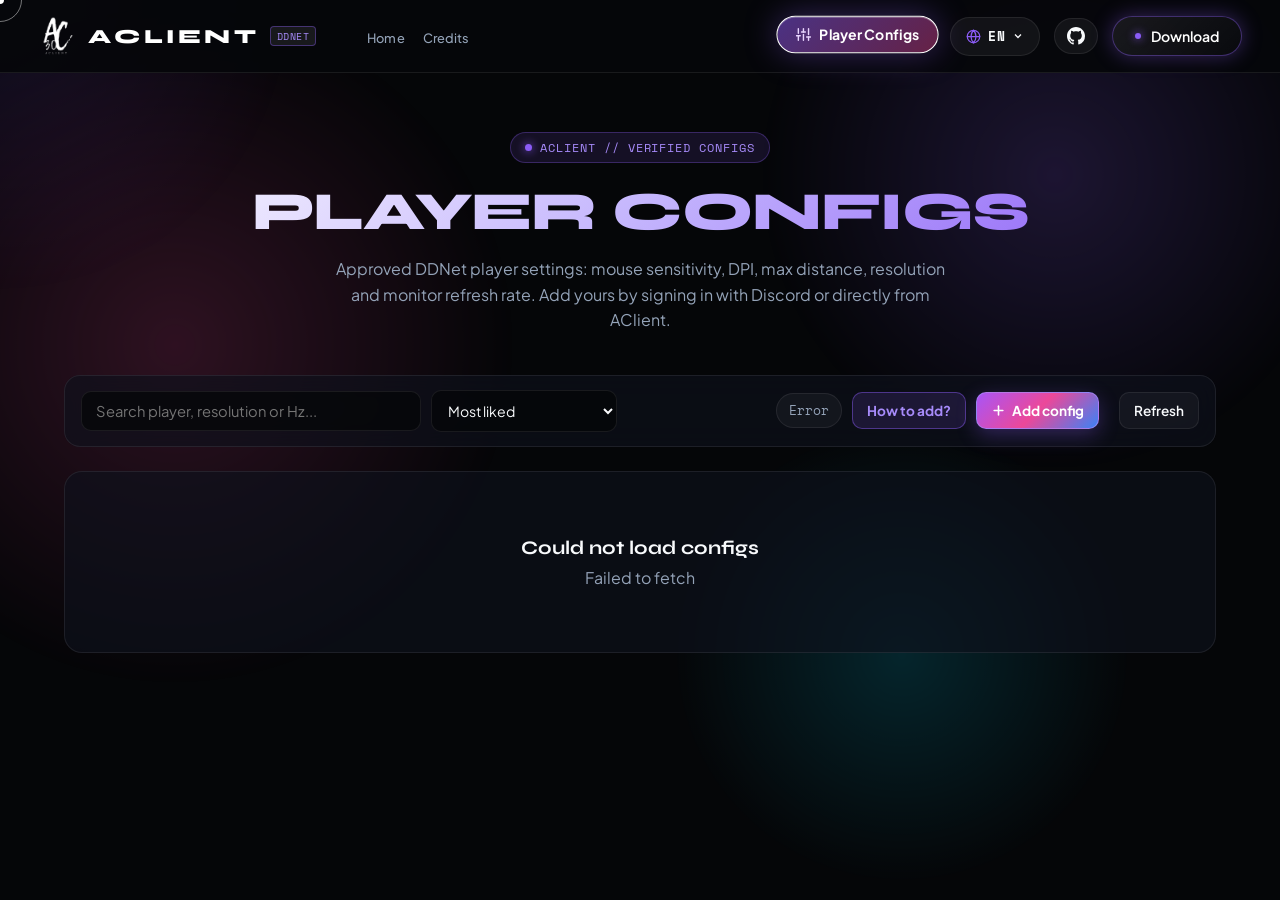
==== commit 26511ad7: "feat(configs-players): add Discord-only web config upload, highlight own card, and .cfg download" ====
--- a/configs-players/index.html
+++ b/configs-players/index.html
@@ -1,14 +1,98 @@
 <!DOCTYPE html>
 <html lang="es">
 <head>
+  <!-- Google tag (gtag.js) -->
+  <script async src="https://www.googletagmanager.com/gtm.js?id=GTM-TL4N6KJR"></script>
+  <script>
+    window.dataLayer = window.dataLayer || [];
+    function gtag(){dataLayer.push(arguments);}
+    gtag('js', new Date());
+  </script>
   <meta charset="UTF-8">
   <meta name="viewport" content="width=device-width, initial-scale=1.0">
-  <title>Configs Players // AClient</title>
-  <meta name="description" content="Configuraciones verificadas de jugadores de AClient para DDNet: sensibilidad, DPI, cl_mouse_max_distance, resolución y Hz.">
+  <title>Configs Players // AClient · Sensibilidad, DPI y Hz para DDNet</title>
+
+  <!-- SEO Primario -->
+  <meta name="description" content="Explorá configuraciones verificadas de jugadores de AClient para DDNet: sensibilidad, DPI, cl_mouse_max_distance, resolución y Hz. Subí la tuya desde AClient.">
+  <meta name="keywords" content="Configs Players, AClient, DDNet configs, sensibilidad DDNet, DPI DDNet, cl_mouse_max_distance, configuraciones jugadores DDNet, Teeworlds configs, Clientx30">
+  <meta name="author" content="AgusClient">
+  <meta name="application-name" content="AClient">
+  <meta name="robots" content="index, follow, max-snippet:-1, max-image-preview:large, max-video-preview:-1">
+  <meta name="googlebot" content="index, follow, max-snippet:-1, max-image-preview:large, max-video-preview:-1">
+  <link rel="canonical" href="https://agusclient.github.io/configs-players/">
+  <link rel="alternate" hreflang="es" href="https://agusclient.github.io/configs-players/">
+  <link rel="alternate" hreflang="x-default" href="https://agusclient.github.io/configs-players/">
+
+  <!-- Tema del Navegador -->
   <meta name="theme-color" content="#8b5cf6">
-  <link rel="canonical" href="https://agusclient.github.io/configs-players/">
+  <meta name="msapplication-TileColor" content="#0b0c13">
+
+  <!-- Open Graph / Discord / WhatsApp -->
+  <meta property="og:type" content="website">
+  <meta property="og:url" content="https://agusclient.github.io/configs-players/">
+  <meta property="og:title" content="Configs Players // AClient · Configuraciones Verificadas de DDNet">
+  <meta property="og:description" content="Configuraciones verificadas de jugadores enviadas desde AClient: sensibilidad, DPI, distancia de mouse, resolución y Hz.">
+  <meta property="og:image" content="https://agusclient.github.io/assets/images/race-stats.png">
+  <meta property="og:image:secure_url" content="https://agusclient.github.io/assets/images/race-stats.png">
+  <meta property="og:image:type" content="image/png">
+  <meta property="og:image:width" content="1024">
+  <meta property="og:image:height" content="575">
+  <meta property="og:image:alt" content="Configs Players de AClient para DDNet">
+  <meta property="og:site_name" content="AClient">
+  <meta property="og:locale" content="es_ES">
+  <meta property="og:locale:alternate" content="pt_BR">
+  <meta property="og:locale:alternate" content="en_US">
+  <meta property="og:locale:alternate" content="ru_RU">
+  <meta property="og:locale:alternate" content="de_DE">
+
+  <!-- Twitter / X Cards -->
+  <meta name="twitter:card" content="summary_large_image">
+  <meta name="twitter:url" content="https://agusclient.github.io/configs-players/">
+  <meta name="twitter:title" content="Configs Players // AClient · Configuraciones Verificadas de DDNet">
+  <meta name="twitter:description" content="Explorá sensibilidad, DPI, distancia de mouse, resolución y Hz de jugadores de DDNet verificados en AClient.">
+  <meta name="twitter:image" content="https://agusclient.github.io/assets/images/race-stats.png">
+  <meta name="twitter:image:alt" content="Configs Players de AClient para DDNet">
+
+  <!-- Favicon e Iconos Móviles -->
   <link rel="icon" type="image/png" href="../assets/images/logo.png">
   <link rel="apple-touch-icon" href="../assets/images/logo.png">
+
+  <!-- Datos Estructurados JSON-LD -->
+  <script type="application/ld+json">
+  {
+    "@context": "https://schema.org",
+    "@graph": [
+      {
+        "@type": "CollectionPage",
+        "@id": "https://agusclient.github.io/configs-players/#webpage",
+        "url": "https://agusclient.github.io/configs-players/",
+        "name": "Configs Players // AClient",
+        "description": "Configuraciones verificadas de jugadores de AClient para DDNet: sensibilidad, DPI, cl_mouse_max_distance, resolución y tasa de refresco.",
+        "inLanguage": ["es", "pt", "en", "ru", "de"],
+        "isPartOf": {
+          "@id": "https://agusclient.github.io/#website"
+        }
+      },
+      {
+        "@type": "BreadcrumbList",
+        "itemListElement": [
+          {
+            "@type": "ListItem",
+            "position": 1,
+            "name": "Inicio",
+            "item": "https://agusclient.github.io/"
+          },
+          {
+            "@type": "ListItem",
+            "position": 2,
+            "name": "Configs Players",
+            "item": "https://agusclient.github.io/configs-players/"
+          }
+        ]
+      }
+    ]
+  }
+  </script>
 
   <link rel="preconnect" href="https://fonts.googleapis.com">
   <link rel="preconnect" href="https://fonts.gstatic.com" crossorigin>
@@ -192,13 +276,150 @@
       color: #fff;
     }
 
+    .configs-add-btn {
+      display: inline-flex;
+      align-items: center;
+      justify-content: center;
+      gap: 6px;
+      padding: 9px 14px;
+      border-radius: 10px;
+      border: 1px solid rgba(167, 139, 250, 0.72);
+      background: var(--accent-gradient);
+      color: #fff;
+      font-family: var(--font-body);
+      font-size: 0.85rem;
+      font-weight: 700;
+      cursor: pointer;
+      box-shadow: 0 6px 20px rgba(139, 92, 246, 0.30);
+      transition: transform var(--transition-fast), box-shadow var(--transition-fast), filter var(--transition-fast);
+    }
+
+    .configs-add-btn:hover:not(:disabled) {
+      transform: translateY(-1px);
+      box-shadow: 0 10px 26px rgba(139, 92, 246, 0.46);
+      filter: brightness(1.06);
+    }
+
+    .configs-add-btn.hidden,
+    .configs-download-btn.hidden {
+      display: none;
+    }
+
+    .configs-download-btn {
+      display: inline-flex;
+      align-items: center;
+      justify-content: center;
+      gap: 6px;
+      padding: 9px 14px;
+      border-radius: 10px;
+      border: 1px solid rgba(52, 211, 153, 0.55);
+      background: rgba(16, 185, 129, 0.16);
+      color: #6ee7b7;
+      font-family: var(--font-body);
+      font-size: 0.85rem;
+      font-weight: 700;
+      cursor: pointer;
+      transition: transform var(--transition-fast), background var(--transition-fast), border-color var(--transition-fast), color var(--transition-fast), box-shadow var(--transition-fast);
+    }
+
+    .configs-download-btn:hover {
+      transform: translateY(-1px);
+      background: rgba(16, 185, 129, 0.28);
+      border-color: rgba(52, 211, 153, 0.85);
+      color: #ecfdf5;
+      box-shadow: 0 8px 22px rgba(16, 185, 129, 0.25);
+    }
+
+    .how-section-label {
+      display: inline-flex;
+      align-items: center;
+      gap: 6px;
+      font-family: var(--font-mono);
+      font-size: 0.72rem;
+      font-weight: 700;
+      text-transform: uppercase;
+      letter-spacing: 0.05em;
+      color: var(--accent-text);
+      margin: 4px 0 8px;
+    }
+
+    .how-section-label.alt {
+      color: var(--text-muted);
+      margin-top: 14px;
+    }
+
     .how-steps {
       list-style: none;
       display: flex;
       flex-direction: column;
-      gap: 12px;
-      margin: 0 0 18px;
+      gap: 10px;
+      margin: 0 0 12px;
       padding: 0;
+    }
+
+    .how-modal-actions {
+      display: flex;
+      flex-wrap: wrap;
+      justify-content: flex-end;
+      gap: 10px;
+      margin-top: 16px;
+    }
+
+    .btn-discord-sm {
+      display: inline-flex;
+      align-items: center;
+      justify-content: center;
+      gap: 8px;
+      padding: 10px 15px;
+      border-radius: 10px;
+      border: 1px solid rgba(114, 137, 218, 0.65);
+      background: #5865F2;
+      color: #fff;
+      font-family: var(--font-body);
+      font-size: 0.86rem;
+      font-weight: 700;
+      cursor: pointer;
+      box-shadow: 0 6px 20px rgba(88, 101, 242, 0.32);
+      transition: background 0.15s, transform 0.15s, box-shadow 0.15s;
+    }
+
+    .btn-discord-sm:hover {
+      background: #4752C4;
+      transform: translateY(-1px);
+      box-shadow: 0 10px 24px rgba(88, 101, 242, 0.45);
+    }
+
+    .cfg-modal {
+      max-width: 510px;
+      max-height: 92vh;
+      overflow-y: auto;
+    }
+
+    .cfg-grid-3 {
+      display: grid;
+      grid-template-columns: repeat(3, minmax(0, 1fr));
+      gap: 10px;
+    }
+
+    .cfg-grid-2 {
+      display: grid;
+      grid-template-columns: repeat(2, minmax(0, 1fr));
+      gap: 10px;
+    }
+
+    .cfg-field-hint {
+      margin-top: 5px;
+      font-size: 0.76rem;
+      color: var(--text-dim);
+      line-height: 1.4;
+    }
+
+    .cfg-reconnect-row {
+      margin-bottom: 12px;
+    }
+
+    .cfg-reconnect-row.hidden {
+      display: none;
     }
 
     .how-step {
@@ -291,6 +512,105 @@
       background: var(--bg-card-hover);
       border-color: var(--border-glow);
       box-shadow: 0 18px 40px rgba(0, 0, 0, 0.35);
+    }
+
+    .player-card.is-mine {
+      overflow: hidden;
+      background: linear-gradient(155deg, rgba(139, 92, 246, 0.17), rgba(16, 19, 32, 0.92) 65%);
+      border-color: rgba(167, 139, 250, 0.78);
+      box-shadow: 0 0 0 1px rgba(167, 139, 250, 0.28), 0 18px 46px rgba(139, 92, 246, 0.26);
+    }
+
+    .player-card.is-mine::before {
+      content: "";
+      position: absolute;
+      inset: 0 0 auto 0;
+      height: 3px;
+      background: var(--accent-gradient);
+    }
+
+    .player-card.is-mine:hover {
+      border-color: rgba(196, 181, 253, 0.95);
+      box-shadow: 0 0 0 1px rgba(196, 181, 253, 0.42), 0 22px 54px rgba(139, 92, 246, 0.36);
+    }
+
+    .player-card.is-mine .player-avatar {
+      box-shadow: 0 0 0 2px rgba(196, 181, 253, 0.65), 0 8px 24px var(--accent-glow);
+    }
+
+    .player-badges {
+      display: inline-flex;
+      align-items: center;
+      gap: 6px;
+      flex-shrink: 0;
+    }
+
+    .mine-badge {
+      font-family: var(--font-mono);
+      font-size: 0.68rem;
+      font-weight: 700;
+      padding: 4px 9px;
+      border-radius: 999px;
+      color: #f5f3ff;
+      background: var(--accent-gradient);
+      border: 1px solid rgba(221, 214, 254, 0.5);
+      text-transform: uppercase;
+      letter-spacing: 0.04em;
+      box-shadow: 0 4px 14px rgba(139, 92, 246, 0.35);
+    }
+
+    .player-card-actions {
+      display: inline-flex;
+      align-items: center;
+      flex-wrap: wrap;
+      justify-content: flex-end;
+      gap: 8px;
+    }
+
+    .card-download-btn {
+      display: inline-flex;
+      align-items: center;
+      gap: 6px;
+      padding: 7px 12px;
+      border-radius: 999px;
+      border: 1px solid rgba(52, 211, 153, 0.55);
+      background: rgba(16, 185, 129, 0.16);
+      color: #6ee7b7;
+      font-family: var(--font-mono);
+      font-size: 0.76rem;
+      font-weight: 700;
+      cursor: pointer;
+      transition: transform var(--transition-fast), background var(--transition-fast), border-color var(--transition-fast), color var(--transition-fast);
+    }
+
+    .card-download-btn:hover {
+      transform: translateY(-1px);
+      background: rgba(16, 185, 129, 0.30);
+      border-color: rgba(52, 211, 153, 0.9);
+      color: #ecfdf5;
+    }
+
+    .card-edit-btn {
+      display: inline-flex;
+      align-items: center;
+      gap: 5px;
+      padding: 7px 11px;
+      border-radius: 999px;
+      border: 1px solid rgba(167, 139, 250, 0.5);
+      background: rgba(139, 92, 246, 0.16);
+      color: #ddd6fe;
+      font-family: var(--font-mono);
+      font-size: 0.76rem;
+      font-weight: 700;
+      cursor: pointer;
+      transition: transform var(--transition-fast), background var(--transition-fast), border-color var(--transition-fast), color var(--transition-fast);
+    }
+
+    .card-edit-btn:hover {
+      transform: translateY(-1px);
+      background: rgba(139, 92, 246, 0.32);
+      border-color: rgba(196, 181, 253, 0.85);
+      color: #fff;
     }
 
     .player-card-head {
@@ -654,6 +974,10 @@
       .spec-box,
       .spec-box.spec-wide {
         grid-column: span 1;
+      }
+      .cfg-grid-3,
+      .cfg-grid-2 {
+        grid-template-columns: 1fr;
       }
     }
   </style>
@@ -731,6 +1055,16 @@
               <span class="lang-name">English</span>
               <span class="lang-check">✓</span>
             </button>
+            <button type="button" class="lang-option" data-lang="ru" role="menuitem">
+              <span class="lang-flag">🇷🇺</span>
+              <span class="lang-name">Русский</span>
+              <span class="lang-check">✓</span>
+            </button>
+            <button type="button" class="lang-option" data-lang="de" role="menuitem">
+              <span class="lang-flag">🇩🇪</span>
+              <span class="lang-name">Deutsch</span>
+              <span class="lang-check">✓</span>
+            </button>
           </div>
         </div>
 
@@ -756,7 +1090,7 @@
       </div>
       <h1 class="configs-title" data-t="title">CONFIGS PLAYERS</h1>
       <p class="configs-subtitle" data-t="subtitle">
-        Configuraciones aprobadas enviadas directamente desde AClient: sensibilidad, DPI, distancia de mouse, resolución y tasa de refresco de cada jugador.
+        Configuraciones aprobadas de jugadores de DDNet: sensibilidad, DPI, distancia de mouse, resolución y tasa de refresco. Agregá la tuya iniciando sesión con Discord o desde AClient.
       </p>
     </section>
 
@@ -776,6 +1110,21 @@
       <div class="configs-toolbar-right">
         <span id="countPill" class="configs-count-pill">Cargando...</span>
         <button id="howToAddBtn" class="configs-how-btn" type="button" data-t="btn_how">¿Cómo agregar?</button>
+        <button id="downloadMyCfgBtn" class="configs-download-btn hidden" type="button">
+          <svg width="15" height="15" viewBox="0 0 24 24" fill="none" stroke="currentColor" stroke-width="2.3" stroke-linecap="round" stroke-linejoin="round" aria-hidden="true">
+            <path d="M21 15v4a2 2 0 0 1-2 2H5a2 2 0 0 1-2-2v-4"></path>
+            <polyline points="7 10 12 15 17 10"></polyline>
+            <line x1="12" y1="15" x2="12" y2="3"></line>
+          </svg>
+          <span data-t="btn_download_my_cfg">Descargar mi config</span>
+        </button>
+        <button id="addConfigBtn" class="configs-add-btn" type="button">
+          <svg width="15" height="15" viewBox="0 0 24 24" fill="none" stroke="currentColor" stroke-width="2.5" stroke-linecap="round" stroke-linejoin="round" aria-hidden="true">
+            <line x1="12" y1="5" x2="12" y2="19"></line>
+            <line x1="5" y1="12" x2="19" y2="12"></line>
+          </svg>
+          <span id="addConfigBtnText" data-t="btn_add_cfg">Agregar config</span>
+        </button>
         <div id="sessionArea"></div>
         <button id="refreshBtn" class="configs-action-btn" type="button" data-t="btn_refresh">Actualizar</button>
       </div>
@@ -850,34 +1199,129 @@
 
   <!-- Modal 3: Como agregar tu config -->
   <div id="howModal" class="auth-modal-backdrop hidden" role="dialog" aria-modal="true" aria-labelledby="howModalTitle">
-    <div class="auth-modal" style="max-width:480px;">
+    <div class="auth-modal cfg-modal">
       <h2 id="howModalTitle" data-t="how_title">¿Cómo agregar tu config?</h2>
       <p class="auth-modal-sub" data-th="how_sub">
-        Las configuraciones se envían directamente desde <strong>AClient</strong> para garantizar que los valores reales del juego y tu monitor se carguen automáticamente.
+        Podés subir tu configuración <strong>directamente desde esta página</strong> iniciando sesión con <strong>Discord</strong>, o de forma automática desde <strong>AClient</strong>.
       </p>
+
+      <div class="how-section-label" data-t="how_web_label">Opción 1 · Desde esta página (con Discord)</div>
       <ol class="how-steps">
         <li class="how-step">
           <span class="how-step-num">1</span>
-          <div data-th="how_s1">Descargá y abrí <strong>AClient</strong> en tu PC.</div>
+          <div data-th="how_s1">Tocá <strong>+ Agregar config</strong> en la barra superior e iniciá sesión con tu cuenta de <strong>Discord</strong> (obligatorio para agregar una config; 1 por cuenta).</div>
         </li>
         <li class="how-step">
           <span class="how-step-num">2</span>
-          <div data-th="how_s2">Entrá a <strong>Settings → AClient → Settings</strong>, iniciá sesión con <strong>Discord</strong> y bajá hasta <strong>Configuraciones de jugadores</strong>.</div>
+          <div data-th="how_s2">Completá tu <strong>nombre</strong>, <strong>sensibilidad</strong>, <strong>DPI</strong>, <strong>cl_mouse_max_distance</strong>, <strong>resolución</strong>, <strong>Hz</strong> y una <strong>contraseña</strong> (para actualizarla después).</div>
         </li>
         <li class="how-step">
           <span class="how-step-num">3</span>
-          <div data-th="how_s3">Ingresá el <strong>DPI de tu mouse</strong> y elegí una <strong>contraseña</strong> (la primera vez la creás; luego usás la misma para actualizar tu config).</div>
+          <div data-th="how_s3">Al aprobarse aparecerá destacada como <strong>★ Tu config</strong> y podrás <strong>descargarla en formato .cfg</strong> o actualizarla cuando quieras.</div>
         </li>
+      </ol>
+
+      <div class="how-section-label alt" data-t="how_ac_label">Opción 2 · Automático desde AClient</div>
+      <ol class="how-steps" style="margin-bottom:4px;">
         <li class="how-step">
           <span class="how-step-num">4</span>
-          <div data-th="how_s4">Tocá <strong>Guardar / Actualizar</strong>. AClient lee automáticamente tu <strong>nombre</strong>, <strong>sensibilidad</strong>, <strong>cl_mouse_max_distance</strong>, <strong>resolución</strong> y <strong>Hz</strong>, y al aprobarse aparecerá acá.</div>
+          <div data-th="how_s4">En <strong>AClient</strong>, abrí <strong>Settings → AClient → Settings</strong>, iniciá sesión con <strong>Discord</strong> y guardá en <strong>Configuraciones de jugadores</strong>: detecta tus valores del juego y monitor automáticamente.</div>
         </li>
       </ol>
-      <div class="auth-modal-actions">
+
+      <div class="how-modal-actions">
+        <button id="howActionBtn" class="btn-discord-sm" type="button"></button>
         <a href="https://github.com/AgusClient/AClient/releases/latest/download/DDNet.exe" class="configs-action-btn" style="text-decoration:none;" download="DDNet.exe" data-t="btn_download_ac">Descargar AClient</a>
-        <button id="howCloseBtn" class="auth-submit-btn" type="button" data-t="btn_got_it">Entendido</button>
+        <button id="howCloseBtn" class="configs-action-btn" type="button" data-t="btn_got_it">Entendido</button>
       </div>
     </div>
+  </div>
+
+  <!-- Modal 4: Agregar / Actualizar config desde la web (solo Discord) -->
+  <div id="addConfigModal" class="auth-modal-backdrop hidden" role="dialog" aria-modal="true" aria-labelledby="addConfigModalTitle">
+    <form id="addConfigForm" class="auth-modal cfg-modal" novalidate>
+      <div id="cfgDiscordTag" class="discord-verified-tag">Discord verificado</div>
+      <h2 id="addConfigModalTitle" data-t="cfg_title">Agregar / Actualizar config</h2>
+      <p class="auth-modal-sub" data-t="cfg_sub">
+        Cargá los datos de tu configuración de DDNet. Se vincula a tu cuenta de Discord (1 config por cuenta) y aparecerá en la lista al aprobarse.
+      </p>
+
+      <div class="auth-field">
+        <label for="cfgNameInput" data-t="cfg_lbl_name">Nombre de jugador</label>
+        <input id="cfgNameInput" class="auth-input" type="text" maxlength="32" autocomplete="nickname" required>
+      </div>
+
+      <div class="cfg-grid-3">
+        <div class="auth-field">
+          <label for="cfgSensInput" data-t="cfg_lbl_sens">Sensibilidad</label>
+          <input id="cfgSensInput" class="auth-input" type="number" min="1" max="100000" step="1" inputmode="numeric" placeholder="200" required>
+        </div>
+        <div class="auth-field">
+          <label for="cfgDpiInput" data-t="cfg_lbl_dpi">DPI</label>
+          <input id="cfgDpiInput" class="auth-input" type="number" min="50" max="50000" step="1" inputmode="numeric" placeholder="800" required>
+        </div>
+        <div class="auth-field">
+          <label for="cfgDistInput" data-t="cfg_lbl_dist">Max Distance</label>
+          <input id="cfgDistInput" class="auth-input" type="number" min="0" max="5000" step="1" inputmode="numeric" placeholder="400" required>
+        </div>
+      </div>
+
+      <div class="cfg-grid-2">
+        <div class="auth-field">
+          <label for="cfgResInput" data-t="cfg_lbl_res">Resolución</label>
+          <input id="cfgResInput" class="auth-input" type="text" maxlength="32" list="commonResList" placeholder="1920x1080" required>
+          <datalist id="commonResList">
+            <option value="1920x1080"></option>
+            <option value="2560x1440"></option>
+            <option value="3840x2160"></option>
+            <option value="1600x900"></option>
+            <option value="1440x1080"></option>
+            <option value="1366x768"></option>
+            <option value="1280x1024"></option>
+            <option value="1280x720"></option>
+            <option value="2560x1080"></option>
+            <option value="3440x1440"></option>
+          </datalist>
+        </div>
+        <div class="auth-field">
+          <label for="cfgHzInput" data-t="cfg_lbl_hz">Monitor (Hz)</label>
+          <input id="cfgHzInput" class="auth-input" type="number" min="0" max="1000" step="1" inputmode="numeric" list="commonHzList" placeholder="144" required>
+          <datalist id="commonHzList">
+            <option value="60"></option>
+            <option value="75"></option>
+            <option value="120"></option>
+            <option value="144"></option>
+            <option value="165"></option>
+            <option value="180"></option>
+            <option value="240"></option>
+            <option value="280"></option>
+            <option value="360"></option>
+            <option value="480"></option>
+          </datalist>
+        </div>
+      </div>
+
+      <div class="auth-field">
+        <label for="cfgPassInput" data-t="cfg_lbl_pass">Contraseña de tu config</label>
+        <div class="auth-pass-row">
+          <input id="cfgPassInput" class="auth-input" type="password" minlength="4" maxlength="128" autocomplete="current-password" required>
+          <button id="cfgTogglePassBtn" class="configs-action-btn" type="button">Ver</button>
+        </div>
+        <div class="cfg-field-hint" data-t="cfg_pass_hint">
+          La primera vez la creás (mín. 4 caracteres); luego usás la misma si querés actualizar tu config desde la web o AClient.
+        </div>
+      </div>
+
+      <div id="cfgError" class="auth-error"></div>
+      <div id="cfgReconnectRow" class="cfg-reconnect-row hidden">
+        <button id="cfgReconnectBtn" class="btn-discord-auth" type="button" data-t="btn_reconnect_discord">Reconectar con Discord</button>
+      </div>
+
+      <div class="auth-modal-actions">
+        <button id="cfgCancelBtn" class="configs-action-btn" type="button" data-t="btn_cancel">Cancelar</button>
+        <button id="cfgSubmitBtn" class="auth-submit-btn" type="submit" data-t="cfg_submit">Guardar / Actualizar</button>
+      </div>
+    </form>
   </div>
 
   <div id="toast" class="configs-toast" role="status" aria-live="polite"></div>
@@ -894,7 +1338,7 @@
         nav_configs: "Configs Players",
         eyebrow: "ACLIENT // CONFIGS VERIFICADAS",
         title: "CONFIGS PLAYERS",
-        subtitle: "Configuraciones aprobadas enviadas directamente desde AClient: sensibilidad, DPI, distancia de mouse, resolución y tasa de refresco de cada jugador.",
+        subtitle: "Configuraciones aprobadas de jugadores de DDNet: sensibilidad, DPI, distancia de mouse, resolución y tasa de refresco. Agregá la tuya iniciando sesión con Discord o desde AClient.",
         search_ph: "Buscar jugador, resolución o Hz...",
         sort_likes: "Más Me gusta",
         sort_recent: "Más recientes",
@@ -903,6 +1347,9 @@
         sort_dpi: "Mayor DPI",
         sort_hz: "Mayor Hz",
         sort_distance: "Mayor Max Distance",
+        btn_add_cfg: "Agregar config",
+        btn_edit_cfg: "Actualizar mi config",
+        btn_download_my_cfg: "Descargar mi config",
         btn_how: "¿Cómo agregar?",
         btn_refresh: "Actualizar",
         btn_login: "Iniciar sesión",
@@ -912,13 +1359,16 @@
         loading_title: "Cargando configuraciones...",
         loading_sub: "Obteniendo lista de jugadores aprobados.",
         empty_title: "Todavía no hay configuraciones publicadas",
-        empty_sub: "Subí la tuya desde AClient (Settings → AClient → Configuraciones de jugadores) y aparecerá acá una vez aprobada.",
+        empty_sub: "Iniciá sesión con Discord para agregar tu config desde esta página, o subila desde AClient. Aparecerá acá una vez aprobada.",
         no_match_title: "Sin resultados",
         no_match_sub: "No se encontraron jugadores que coincidan con tu búsqueda.",
         err_load_title: "No se pudieron cargar las configs",
         one_player: "1 jugador",
         n_players: "{n} jugadores",
         approved_badge: "Aprobado",
+        mine_badge: "★ Tu config",
+        btn_card_download: "Descargar .cfg",
+        btn_card_edit: "Editar",
         spec_sens: "Sens",
         spec_dpi: "DPI",
         spec_maxdist: "Max Dist",
@@ -928,6 +1378,8 @@
         liked: "Te gusta",
         auth_title: "Iniciar sesión",
         auth_sub: "Iniciá sesión con tu cuenta o creá una nueva verificándote con Discord (protección anti-bots).",
+        auth_add_title: "Agregar tu config",
+        auth_add_sub: "Iniciá sesión con Discord para subir o actualizar tu config. Si ya tenés cuenta, también podés entrar abajo para destacar y descargar la tuya.",
         auth_like_title: "Me gusta a {name}",
         auth_like_sub: "Si todavía no tenés cuenta, creala con Discord para evitar bots. Si ya tenés una, ingresá con tu usuario y contraseña.",
         btn_discord: "Crear cuenta / Entrar con Discord",
@@ -950,13 +1402,42 @@
         discord_verified: "Discord verificado",
         discord_verified_name: "Discord verificado: {name}",
         how_title: "¿Cómo agregar tu config?",
-        how_sub: "Las configuraciones se envían directamente desde <strong>AClient</strong> para garantizar que los valores reales del juego y tu monitor se carguen automáticamente.",
-        how_s1: "Descargá y abrí <strong>AClient</strong> en tu PC.",
-        how_s2: "Entrá a <strong>Settings → AClient → Settings</strong>, iniciá sesión con <strong>Discord</strong> y bajá hasta <strong>Configuraciones de jugadores</strong>.",
-        how_s3: "Ingresá el <strong>DPI de tu mouse</strong> y elegí una <strong>contraseña</strong> (la primera vez la creás; luego usás la misma para actualizar tu config).",
-        how_s4: "Tocá <strong>Guardar / Actualizar</strong>. AClient lee automáticamente tu <strong>nombre</strong>, <strong>sensibilidad</strong>, <strong>cl_mouse_max_distance</strong>, <strong>resolución</strong> y <strong>Hz</strong>, y al aprobarse aparecerá acá.",
+        how_sub: "Podés subir tu configuración <strong>directamente desde esta página</strong> iniciando sesión con <strong>Discord</strong>, o de forma automática desde <strong>AClient</strong>.",
+        how_web_label: "Opción 1 · Desde esta página (con Discord)",
+        how_ac_label: "Opción 2 · Automático desde AClient",
+        how_s1: "Tocá <strong>+ Agregar config</strong> en la barra superior e iniciá sesión con tu cuenta de <strong>Discord</strong> (obligatorio para agregar una config; 1 por cuenta).",
+        how_s2: "Completá tu <strong>nombre</strong>, <strong>sensibilidad</strong>, <strong>DPI</strong>, <strong>cl_mouse_max_distance</strong>, <strong>resolución</strong>, <strong>Hz</strong> y una <strong>contraseña</strong> (para actualizarla después).",
+        how_s3: "Al aprobarse aparecerá destacada como <strong>★ Tu config</strong> y podrás <strong>descargarla en formato .cfg</strong> o actualizarla cuando quieras.",
+        how_s4: "En <strong>AClient</strong>, abrí <strong>Settings → AClient → Settings</strong>, iniciá sesión con <strong>Discord</strong> y guardá en <strong>Configuraciones de jugadores</strong>: detecta tus valores del juego y monitor automáticamente.",
+        how_action_login: "Iniciar sesión con Discord",
+        how_action_add: "Agregar mi config",
         btn_download_ac: "Descargar AClient",
         btn_got_it: "Entendido",
+        cfg_title: "Agregar / Actualizar config",
+        cfg_sub: "Cargá los datos de tu configuración de DDNet. Se vincula a tu cuenta de Discord (1 config por cuenta) y aparecerá en la lista al aprobarse.",
+        cfg_lbl_name: "Nombre de jugador",
+        cfg_lbl_sens: "Sensibilidad",
+        cfg_lbl_dpi: "DPI",
+        cfg_lbl_dist: "Max Distance",
+        cfg_lbl_res: "Resolución",
+        cfg_lbl_hz: "Monitor (Hz)",
+        cfg_lbl_pass: "Contraseña de tu config",
+        cfg_pass_hint: "La primera vez la creás (mín. 4 caracteres); luego usás la misma si querés actualizar tu config desde la web o AClient.",
+        cfg_submit: "Guardar / Actualizar",
+        cfg_saving: "Guardando...",
+        btn_reconnect_discord: "Reconectar con Discord",
+        err_cfg_discord_req: "Necesitás iniciar sesión con Discord para agregar o actualizar tu config.",
+        err_cfg_discord_expired: "Tu sesión de Discord expiró. Reconectate con Discord para guardar tu config.",
+        err_cfg_name: "Ingresá un nombre de jugador válido (1 a 32 caracteres).",
+        err_cfg_sens: "Sensibilidad inválida (1 a 100000).",
+        err_cfg_dpi: "DPI inválido (50 a 50000).",
+        err_cfg_dist: "Max Distance inválido (0 a 5000).",
+        err_cfg_res: "Ingresá una resolución válida (ej: 1920x1080).",
+        err_cfg_hz: "Valor de Hz inválido (0 a 1000).",
+        toast_cfg_pending: "Config enviada. Aparecerá acá cuando sea aprobada.",
+        toast_cfg_published: "¡Config publicada correctamente!",
+        toast_cfg_updated: "Config actualizada correctamente.",
+        toast_cfg_downloaded: "Config descargada: {file}",
         toast_logout: "Sesión cerrada",
         toast_welcome: "Bienvenido, {name}",
         toast_logged_in: "Sesión iniciada como {name}",
@@ -974,7 +1455,7 @@
         nav_configs: "Configs Players",
         eyebrow: "ACLIENT // CONFIGS VERIFICADAS",
         title: "CONFIGS PLAYERS",
-        subtitle: "Configurações aprovadas enviadas diretamente do AClient: sensibilidade, DPI, distância do mouse, resolução e taxa de atualização de cada jogador.",
+        subtitle: "Configurações aprovadas de jogadores de DDNet: sensibilidade, DPI, distância do mouse, resolução e taxa de atualização. Adicione a sua entrando com o Discord ou pelo AClient.",
         search_ph: "Buscar jogador, resolução ou Hz...",
         sort_likes: "Mais curtidos",
         sort_recent: "Mais recentes",
@@ -983,6 +1464,9 @@
         sort_dpi: "Maior DPI",
         sort_hz: "Maior Hz",
         sort_distance: "Maior Max Distance",
+        btn_add_cfg: "Adicionar config",
+        btn_edit_cfg: "Atualizar minha config",
+        btn_download_my_cfg: "Baixar minha config",
         btn_how: "Como adicionar?",
         btn_refresh: "Atualizar",
         btn_login: "Entrar",
@@ -992,13 +1476,16 @@
         loading_title: "Carregando configurações...",
         loading_sub: "Obtendo lista de jogadores aprovados.",
         empty_title: "Ainda não há configurações publicadas",
-        empty_sub: "Envie a sua pelo AClient (Settings → AClient → Configuraciones de jugadores) e ela aparecerá aqui assim que for aprovada.",
+        empty_sub: "Entre com o Discord para adicionar sua config nesta página, ou envie pelo AClient. Ela aparecerá aqui assim que for aprovada.",
         no_match_title: "Sem resultados",
         no_match_sub: "Nenhum jogador corresponde à sua busca.",
         err_load_title: "Não foi possível carregar as configs",
         one_player: "1 jogador",
         n_players: "{n} jogadores",
         approved_badge: "Aprovado",
+        mine_badge: "★ Sua config",
+        btn_card_download: "Baixar .cfg",
+        btn_card_edit: "Editar",
         spec_sens: "Sens",
         spec_dpi: "DPI",
         spec_maxdist: "Max Dist",
@@ -1008,6 +1495,8 @@
         liked: "Curtido",
         auth_title: "Entrar",
         auth_sub: "Entre com sua conta ou crie uma nova verificando com o Discord (proteção anti-bots).",
+        auth_add_title: "Adicionar sua config",
+        auth_add_sub: "Entre com o Discord para enviar ou atualizar sua config. Se já tem conta, também pode entrar abaixo para destacar e baixar a sua.",
         auth_like_title: "Curtir {name}",
         auth_like_sub: "Se ainda não tem conta, crie com o Discord para evitar bots. Se já tem, entre com seu usuário e senha.",
         btn_discord: "Criar conta / Entrar com Discord",
@@ -1030,13 +1519,42 @@
         discord_verified: "Discord verificado",
         discord_verified_name: "Discord verificado: {name}",
         how_title: "Como adicionar sua config?",
-        how_sub: "As configurações são enviadas diretamente pelo <strong>AClient</strong> para garantir que os valores reais do jogo e do seu monitor sejam carregados automaticamente.",
-        how_s1: "Baixe e abra o <strong>AClient</strong> no seu PC.",
-        how_s2: "Vá em <strong>Settings → AClient → Settings</strong>, entre com o <strong>Discord</strong> e role até <strong>Configuraciones de jugadores</strong>.",
-        how_s3: "Digite o <strong>DPI do seu mouse</strong> e escolha uma <strong>senha</strong> (na primeira vez você cria; depois usa a mesma para atualizar).",
-        how_s4: "Clique em <strong>Guardar / Actualizar</strong>. O AClient lê automaticamente seu <strong>nome</strong>, <strong>sensibilidade</strong>, <strong>cl_mouse_max_distance</strong>, <strong>resolução</strong> e <strong>Hz</strong>, e quando aprovada aparecerá aqui.",
+        how_sub: "Você pode enviar sua configuração <strong>diretamente nesta página</strong> entrando com o <strong>Discord</strong>, ou automaticamente pelo <strong>AClient</strong>.",
+        how_web_label: "Opção 1 · Nesta página (com Discord)",
+        how_ac_label: "Opção 2 · Automático pelo AClient",
+        how_s1: "Clique em <strong>+ Adicionar config</strong> na barra superior e entre com sua conta do <strong>Discord</strong> (obrigatório para adicionar uma config; 1 por conta).",
+        how_s2: "Preencha seu <strong>nome</strong>, <strong>sensibilidade</strong>, <strong>DPI</strong>, <strong>cl_mouse_max_distance</strong>, <strong>resolução</strong>, <strong>Hz</strong> e uma <strong>senha</strong> (para atualizar depois).",
+        how_s3: "Quando aprovada aparecerá destacada como <strong>★ Sua config</strong> e você poderá <strong>baixá-la em .cfg</strong> ou atualizá-la quando quiser.",
+        how_s4: "No <strong>AClient</strong>, vá em <strong>Settings → AClient → Settings</strong>, entre com o <strong>Discord</strong> e salve em <strong>Configuraciones de jugadores</strong>: ele lê seus valores do jogo e monitor automaticamente.",
+        how_action_login: "Entrar com Discord",
+        how_action_add: "Adicionar minha config",
         btn_download_ac: "Baixar AClient",
         btn_got_it: "Entendi",
+        cfg_title: "Adicionar / Atualizar config",
+        cfg_sub: "Preencha os dados da sua config do DDNet. Ela fica vinculada ao seu Discord (1 por conta) e aparecerá na lista após aprovação.",
+        cfg_lbl_name: "Nome do jogador",
+        cfg_lbl_sens: "Sensibilidade",
+        cfg_lbl_dpi: "DPI",
+        cfg_lbl_dist: "Max Distance",
+        cfg_lbl_res: "Resolução",
+        cfg_lbl_hz: "Monitor (Hz)",
+        cfg_lbl_pass: "Senha da sua config",
+        cfg_pass_hint: "Na primeira vez você cria (mín. 4 caracteres); depois usa a mesma para atualizar pela web ou AClient.",
+        cfg_submit: "Salvar / Atualizar",
+        cfg_saving: "Salvando...",
+        btn_reconnect_discord: "Reconectar com Discord",
+        err_cfg_discord_req: "Você precisa entrar com o Discord para adicionar ou atualizar sua config.",
+        err_cfg_discord_expired: "Sua sessão do Discord expirou. Reconecte com o Discord para salvar.",
+        err_cfg_name: "Digite um nome de jogador válido (1 a 32 caracteres).",
+        err_cfg_sens: "Sensibilidade inválida (1 a 100000).",
+        err_cfg_dpi: "DPI inválido (50 a 50000).",
+        err_cfg_dist: "Max Distance inválido (0 a 5000).",
+        err_cfg_res: "Digite uma resolução válida (ex: 1920x1080).",
+        err_cfg_hz: "Valor de Hz inválido (0 a 1000).",
+        toast_cfg_pending: "Config enviada! Ela aparecerá aqui quando for aprovada.",
+        toast_cfg_published: "Config publicada com sucesso!",
+        toast_cfg_updated: "Config atualizada com sucesso.",
+        toast_cfg_downloaded: "Config baixada: {file}",
         toast_logout: "Sessão encerrada",
         toast_welcome: "Bem-vindo, {name}",
         toast_logged_in: "Conectado como {name}",
@@ -1054,7 +1572,7 @@
         nav_configs: "Player Configs",
         eyebrow: "ACLIENT // VERIFIED CONFIGS",
         title: "PLAYER CONFIGS",
-        subtitle: "Approved player settings uploaded directly from AClient: mouse sensitivity, DPI, max distance, resolution and monitor refresh rate.",
+        subtitle: "Approved DDNet player settings: mouse sensitivity, DPI, max distance, resolution and monitor refresh rate. Add yours by signing in with Discord or directly from AClient.",
         search_ph: "Search player, resolution or Hz...",
         sort_likes: "Most liked",
         sort_recent: "Most recent",
@@ -1063,6 +1581,9 @@
         sort_dpi: "Highest DPI",
         sort_hz: "Highest Hz",
         sort_distance: "Highest Max Distance",
+        btn_add_cfg: "Add config",
+        btn_edit_cfg: "Update my config",
+        btn_download_my_cfg: "Download my config",
         btn_how: "How to add?",
         btn_refresh: "Refresh",
         btn_login: "Sign in",
@@ -1072,13 +1593,16 @@
         loading_title: "Loading configs...",
         loading_sub: "Fetching approved player list.",
         empty_title: "No published configs yet",
-        empty_sub: "Upload yours from AClient (Settings → AClient → Configuraciones de jugadores) and it will appear here once approved.",
+        empty_sub: "Sign in with Discord to add your config from this page, or upload it from AClient. It will appear here once approved.",
         no_match_title: "No results",
         no_match_sub: "No players match your search.",
         err_load_title: "Could not load configs",
         one_player: "1 player",
         n_players: "{n} players",
         approved_badge: "Approved",
+        mine_badge: "★ Your config",
+        btn_card_download: "Download .cfg",
+        btn_card_edit: "Edit",
         spec_sens: "Sens",
         spec_dpi: "DPI",
         spec_maxdist: "Max Dist",
@@ -1088,6 +1612,8 @@
         liked: "Liked",
         auth_title: "Sign in",
         auth_sub: "Sign in with your account or create a new one verified with Discord (anti-bot protection).",
+        auth_add_title: "Add your config",
+        auth_add_sub: "Sign in with Discord to upload or update your config. If you already have an account, you can also sign in below to highlight and download yours.",
         auth_like_title: "Like {name}",
         auth_like_sub: "If you don't have an account yet, create one with Discord to prevent bots. Otherwise sign in with your username and password.",
         btn_discord: "Create account / Sign in with Discord",
@@ -1110,13 +1636,42 @@
         discord_verified: "Discord verified",
         discord_verified_name: "Discord verified: {name}",
         how_title: "How to add your config?",
-        how_sub: "Configs are uploaded directly from <strong>AClient</strong> so your real in-game values and monitor refresh rate are captured automatically.",
-        how_s1: "Download and open <strong>AClient</strong> on your PC.",
-        how_s2: "Go to <strong>Settings → AClient → Settings</strong>, sign in with <strong>Discord</strong>, and scroll to <strong>Configuraciones de jugadores</strong>.",
-        how_s3: "Enter your <strong>mouse DPI</strong> and pick a <strong>password</strong> (created on your first upload, reused later to update your config).",
-        how_s4: "Click <strong>Guardar / Actualizar</strong>. AClient reads your <strong>name</strong>, <strong>sensitivity</strong>, <strong>cl_mouse_max_distance</strong>, <strong>resolution</strong> and <strong>Hz</strong> automatically, and once approved it will appear here.",
+        how_sub: "You can submit your config <strong>directly from this page</strong> by signing in with <strong>Discord</strong>, or upload it automatically from <strong>AClient</strong>.",
+        how_web_label: "Option 1 · From this page (with Discord)",
+        how_ac_label: "Option 2 · Automatic from AClient",
+        how_s1: "Click <strong>+ Add config</strong> in the top bar and sign in with your <strong>Discord</strong> account (required to add a config; 1 per account).",
+        how_s2: "Fill in your <strong>player name</strong>, <strong>sensitivity</strong>, <strong>DPI</strong>, <strong>cl_mouse_max_distance</strong>, <strong>resolution</strong>, <strong>Hz</strong>, and a <strong>password</strong> (to update it later).",
+        how_s3: "Once approved it will be highlighted as <strong>★ Your config</strong> and you'll be able to <strong>download it as .cfg</strong> or update it anytime.",
+        how_s4: "In <strong>AClient</strong>, go to <strong>Settings → AClient → Settings</strong>, sign in with <strong>Discord</strong>, and save under <strong>Configuraciones de jugadores</strong>: it reads your in-game and monitor settings automatically.",
+        how_action_login: "Sign in with Discord",
+        how_action_add: "Add my config",
         btn_download_ac: "Download AClient",
         btn_got_it: "Got it",
+        cfg_title: "Add / Update config",
+        cfg_sub: "Enter your DDNet config settings. It is linked to your Discord account (1 config per account) and will appear here once approved.",
+        cfg_lbl_name: "Player name",
+        cfg_lbl_sens: "Sensitivity",
+        cfg_lbl_dpi: "DPI",
+        cfg_lbl_dist: "Max Distance",
+        cfg_lbl_res: "Resolution",
+        cfg_lbl_hz: "Monitor (Hz)",
+        cfg_lbl_pass: "Config password",
+        cfg_pass_hint: "Created on your first upload (min. 4 chars); reuse the same password to update your config from the web or AClient.",
+        cfg_submit: "Save / Update",
+        cfg_saving: "Saving...",
+        btn_reconnect_discord: "Reconnect with Discord",
+        err_cfg_discord_req: "You must sign in with Discord to add or update your config.",
+        err_cfg_discord_expired: "Your Discord session expired. Reconnect with Discord to save your config.",
+        err_cfg_name: "Please enter a valid player name (1 to 32 characters).",
+        err_cfg_sens: "Invalid sensitivity (1 to 100000).",
+        err_cfg_dpi: "Invalid DPI (50 to 50000).",
+        err_cfg_dist: "Invalid Max Distance (0 to 5000).",
+        err_cfg_res: "Please enter a valid resolution (e.g. 1920x1080).",
+        err_cfg_hz: "Invalid Hz value (0 to 1000).",
+        toast_cfg_pending: "Config submitted! It will appear here once approved.",
+        toast_cfg_published: "Config published successfully!",
+        toast_cfg_updated: "Config updated successfully.",
+        toast_cfg_downloaded: "Config downloaded: {file}",
         toast_logout: "Signed out",
         toast_welcome: "Welcome, {name}",
         toast_logged_in: "Signed in as {name}",
@@ -1126,14 +1681,255 @@
         err_user_req: "Please enter a username.",
         err_pass_len: "Password must be between 4 and 128 characters.",
         date_locale: "en-US"
+      },
+      ru: {
+        page_title: "Конфиги игроков // AClient",
+        nav_home: "Главная",
+        nav_credits: "Авторы",
+        nav_configs: "Конфиги игроков",
+        eyebrow: "ACLIENT // ПРОВЕРЕННЫЕ КОНФИГИ",
+        title: "КОНФИГИ ИГРОКОВ",
+        subtitle: "Одобренные настройки игроков DDNet: чувствительность, DPI, макс. дистанция мыши, разрешение и частота монитора. Добавьте свой конфиг через Discord или из AClient.",
+        search_ph: "Поиск игрока, разрешения или Гц...",
+        sort_likes: "Больше лайков",
+        sort_recent: "Сначала новые",
+        sort_name: "Имя (A-Z)",
+        sort_sens: "Выше чувствительность",
+        sort_dpi: "Выше DPI",
+        sort_hz: "Выше Гц",
+        sort_distance: "Выше Max Distance",
+        btn_add_cfg: "Добавить конфиг",
+        btn_edit_cfg: "Обновить конфиг",
+        btn_download_my_cfg: "Скачать мой конфиг",
+        btn_how: "Как добавить?",
+        btn_refresh: "Обновить",
+        btn_login: "Войти",
+        btn_logout: "Выйти",
+        session_lbl: "Сессия:",
+        loading: "Загрузка...",
+        loading_title: "Загрузка конфигов...",
+        loading_sub: "Получаем список одобренных игроков.",
+        empty_title: "Опубликованных конфигов пока нет",
+        empty_sub: "Войдите через Discord, чтобы добавить свой конфиг прямо на этой странице, или загрузите его из AClient. Он появится здесь после одобрения.",
+        no_match_title: "Ничего не найдено",
+        no_match_sub: "По вашему запросу игроки не найдены.",
+        err_load_title: "Не удалось загрузить конфиги",
+        one_player: "1 игрок",
+        n_players: "{n} игроков",
+        approved_badge: "Одобрено",
+        mine_badge: "★ Ваш конфиг",
+        btn_card_download: "Скачать .cfg",
+        btn_card_edit: "Изменить",
+        spec_sens: "Sens",
+        spec_dpi: "DPI",
+        spec_maxdist: "Max Dist",
+        spec_res: "Разрешение",
+        spec_monitor: "Монитор",
+        like: "Нравится",
+        liked: "Понравилось",
+        auth_title: "Вход",
+        auth_sub: "Войдите в свой аккаунт или создайте новый через Discord (защита от ботов).",
+        auth_add_title: "Добавить свой конфиг",
+        auth_add_sub: "Войдите через Discord, чтобы загрузить или обновить конфиг. Если аккаунт уже есть, можно войти ниже, чтобы выделить и скачать свой конфиг.",
+        auth_like_title: "Лайк для {name}",
+        auth_like_sub: "Если аккаунта ещё нет, создайте его через Discord для защиты от ботов. Иначе войдите по логину и паролю.",
+        btn_discord: "Создать аккаунт / Войти через Discord",
+        auth_or: "или войдите существующим аккаунтом",
+        lbl_user: "Имя пользователя",
+        lbl_pass: "Пароль",
+        lbl_create_pass: "Создать пароль",
+        ph_user: "Ваш игровой ник",
+        ph_pass: "Ваш пароль",
+        ph_new_pass: "Минимум 4 символа",
+        btn_show: "Показать",
+        btn_hide: "Скрыть",
+        btn_cancel: "Отмена",
+        btn_login_submit: "Войти",
+        btn_verifying: "Проверка...",
+        reg_title: "Создайте пароль",
+        reg_sub: "Выберите логин и пароль. Аккаунт привязывается к вашему Discord (1 на аккаунт) и подходит для голосования здесь и в AClient.",
+        btn_create_account: "Создать аккаунт",
+        btn_creating: "Создание...",
+        discord_verified: "Discord подтверждён",
+        discord_verified_name: "Discord подтверждён: {name}",
+        how_title: "Как добавить свой конфиг?",
+        how_sub: "Вы можете добавить конфиг <strong>прямо на этой странице</strong> после входа через <strong>Discord</strong> или загрузить его автоматически из <strong>AClient</strong>.",
+        how_web_label: "Вариант 1 · На этой странице (через Discord)",
+        how_ac_label: "Вариант 2 · Автоматически из AClient",
+        how_s1: "Нажмите <strong>+ Добавить конфиг</strong> в верхней панели и войдите через <strong>Discord</strong> (обязательно для отправки конфига; 1 на аккаунт).",
+        how_s2: "Укажите <strong>ник</strong>, <strong>чувствительность</strong>, <strong>DPI</strong>, <strong>cl_mouse_max_distance</strong>, <strong>разрешение</strong>, <strong>Гц</strong> и <strong>пароль</strong> (для будущих обновлений).",
+        how_s3: "После одобрения он будет выделен как <strong>★ Ваш конфиг</strong>, и вы сможете <strong>скачать его в формате .cfg</strong> или обновить в любой момент.",
+        how_s4: "В <strong>AClient</strong> откройте <strong>Settings → AClient → Settings</strong>, войдите через <strong>Discord</strong> и сохраните в <strong>Configuraciones de jugadores</strong> — параметры считаются автоматически.",
+        how_action_login: "Войти через Discord",
+        how_action_add: "Добавить мой конфиг",
+        btn_download_ac: "Скачать AClient",
+        btn_got_it: "Понятно",
+        cfg_title: "Добавить / Обновить конфиг",
+        cfg_sub: "Укажите настройки вашего конфига DDNet. Он привязывается к вашему Discord (1 конфиг на аккаунт) и появится в списке после одобрения.",
+        cfg_lbl_name: "Игровой ник",
+        cfg_lbl_sens: "Чувствительность",
+        cfg_lbl_dpi: "DPI",
+        cfg_lbl_dist: "Max Distance",
+        cfg_lbl_res: "Разрешение",
+        cfg_lbl_hz: "Монитор (Гц)",
+        cfg_lbl_pass: "Пароль для конфига",
+        cfg_pass_hint: "Создаётся при первой отправке (мин. 4 символа); используйте тот же пароль для обновлений на сайте или в AClient.",
+        cfg_submit: "Сохранить / Обновить",
+        cfg_saving: "Сохранение...",
+        btn_reconnect_discord: "Войти через Discord снова",
+        err_cfg_discord_req: "Для добавления или обновления конфига нужно войти через Discord.",
+        err_cfg_discord_expired: "Сессия Discord истекла. Войдите через Discord снова, чтобы сохранить конфиг.",
+        err_cfg_name: "Введите корректный ник (от 1 до 32 символов).",
+        err_cfg_sens: "Неверная чувствительность (1–100000).",
+        err_cfg_dpi: "Неверный DPI (50–50000).",
+        err_cfg_dist: "Неверный Max Distance (0–5000).",
+        err_cfg_res: "Введите корректное разрешение (например, 1920x1080).",
+        err_cfg_hz: "Неверная частота Гц (0–1000).",
+        toast_cfg_pending: "Конфиг отправлен! Он появится здесь после одобрения.",
+        toast_cfg_published: "Конфиг успешно опубликован!",
+        toast_cfg_updated: "Конфиг успешно обновлён.",
+        toast_cfg_downloaded: "Конфиг скачан: {file}",
+        toast_logout: "Вы вышли из аккаунта",
+        toast_welcome: "Добро пожаловать, {name}",
+        toast_logged_in: "Вход выполнен: {name}",
+        toast_created: "Аккаунт создан: {name}",
+        toast_liked: "Вы поставили лайк {name}",
+        toast_unliked: "Лайк убран",
+        err_user_req: "Введите имя пользователя.",
+        err_pass_len: "Пароль должен содержать от 4 до 128 символов.",
+        date_locale: "ru-RU"
+      },
+      de: {
+        page_title: "Spieler-Configs // AClient",
+        nav_home: "Start",
+        nav_credits: "Credits",
+        nav_configs: "Spieler-Configs",
+        eyebrow: "ACLIENT // VERIFIZIERTE CONFIGS",
+        title: "SPIELER-CONFIGS",
+        subtitle: "Geprüfte DDNet-Spielereinstellungen: Maus-Sensitivität, DPI, Max Distance, Auflösung und Bildwiederholrate. Füge deine mit Discord oder direkt aus AClient hinzu.",
+        search_ph: "Spieler, Auflösung oder Hz suchen...",
+        sort_likes: "Meiste Likes",
+        sort_recent: "Neueste",
+        sort_name: "Name (A-Z)",
+        sort_sens: "Höchste Sensitivität",
+        sort_dpi: "Höchste DPI",
+        sort_hz: "Höchste Hz",
+        sort_distance: "Höchste Max Distance",
+        btn_add_cfg: "Config hinzufügen",
+        btn_edit_cfg: "Meine Config aktualisieren",
+        btn_download_my_cfg: "Meine Config laden",
+        btn_how: "Wie hinzufügen?",
+        btn_refresh: "Aktualisieren",
+        btn_login: "Anmelden",
+        btn_logout: "Abmelden",
+        session_lbl: "Sitzung:",
+        loading: "Lädt...",
+        loading_title: "Configs werden geladen...",
+        loading_sub: "Liste geprüfter Spieler wird abgerufen.",
+        empty_title: "Noch keine Configs veröffentlicht",
+        empty_sub: "Melde dich mit Discord an, um deine Config direkt auf dieser Seite hinzuzufügen, oder lade sie aus AClient hoch. Nach Freigabe erscheint sie hier.",
+        no_match_title: "Keine Ergebnisse",
+        no_match_sub: "Keine Spieler entsprechen deiner Suche.",
+        err_load_title: "Configs konnten nicht geladen werden",
+        one_player: "1 Spieler",
+        n_players: "{n} Spieler",
+        approved_badge: "Freigegeben",
+        mine_badge: "★ Deine Config",
+        btn_card_download: ".cfg laden",
+        btn_card_edit: "Bearbeiten",
+        spec_sens: "Sens",
+        spec_dpi: "DPI",
+        spec_maxdist: "Max Dist",
+        spec_res: "Auflösung",
+        spec_monitor: "Monitor",
+        like: "Gefällt mir",
+        liked: "Geliked",
+        auth_title: "Anmelden",
+        auth_sub: "Melde dich an oder erstelle ein neues Konto mit Discord-Verifizierung (Anti-Bot-Schutz).",
+        auth_add_title: "Deine Config hinzufügen",
+        auth_add_sub: "Melde dich mit Discord an, um deine Config hinzuzufügen oder zu aktualisieren. Mit bestehendem Konto kannst du dich unten anmelden, um deine Config hervorzuheben und herunterzuladen.",
+        auth_like_title: "{name} liken",
+        auth_like_sub: "Falls du noch kein Konto hast, erstelle eines mit Discord. Andernfalls melde dich mit Benutzername und Passwort an.",
+        btn_discord: "Konto erstellen / Mit Discord anmelden",
+        auth_or: "oder mit bestehendem Konto",
+        lbl_user: "Benutzername",
+        lbl_pass: "Passwort",
+        lbl_create_pass: "Passwort erstellen",
+        ph_user: "Dein Spielername",
+        ph_pass: "Dein Passwort",
+        ph_new_pass: "Mindestens 4 Zeichen",
+        btn_show: "Zeigen",
+        btn_hide: "Verbergen",
+        btn_cancel: "Abbrechen",
+        btn_login_submit: "Anmelden",
+        btn_verifying: "Wird geprüft...",
+        reg_title: "Passwort erstellen",
+        reg_sub: "Wähle Benutzername und Passwort. Dieses Konto ist mit deinem Discord verknüpft (1 pro Konto) und gilt hier sowie in AClient.",
+        btn_create_account: "Konto erstellen",
+        btn_creating: "Wird erstellt...",
+        discord_verified: "Discord verifiziert",
+        discord_verified_name: "Discord verifiziert: {name}",
+        how_title: "Wie fügst du deine Config hinzu?",
+        how_sub: "Du kannst deine Config <strong>direkt auf dieser Seite</strong> nach der Anmeldung mit <strong>Discord</strong> hinzufügen oder sie automatisch aus <strong>AClient</strong> hochladen.",
+        how_web_label: "Option 1 · Auf dieser Seite (mit Discord)",
+        how_ac_label: "Option 2 · Automatisch aus AClient",
+        how_s1: "Klicke oben auf <strong>+ Config hinzufügen</strong> und melde dich mit deinem <strong>Discord</strong>-Konto an (erforderlich zum Hinzufügen; 1 pro Konto).",
+        how_s2: "Gib <strong>Name</strong>, <strong>Sensitivität</strong>, <strong>DPI</strong>, <strong>cl_mouse_max_distance</strong>, <strong>Auflösung</strong>, <strong>Hz</strong> und ein <strong>Passwort</strong> (für spätere Updates) ein.",
+        how_s3: "Nach Freigabe wird sie als <strong>★ Deine Config</strong> hervorgehoben und du kannst sie jederzeit als <strong>.cfg herunterladen</strong> oder aktualisieren.",
+        how_s4: "In <strong>AClient</strong> gehe zu <strong>Settings → AClient → Settings</strong>, melde dich mit <strong>Discord</strong> an und speichere unter <strong>Configuraciones de jugadores</strong> — Spiel- und Monitorwerte werden automatisch erfasst.",
+        how_action_login: "Mit Discord anmelden",
+        how_action_add: "Meine Config hinzufügen",
+        btn_download_ac: "AClient herunterladen",
+        btn_got_it: "Verstanden",
+        cfg_title: "Config hinzufügen / aktualisieren",
+        cfg_sub: "Gib deine DDNet-Config-Werte ein. Sie wird mit deinem Discord verknüpft (1 Config pro Konto) und erscheint nach Freigabe in der Liste.",
+        cfg_lbl_name: "Spielername",
+        cfg_lbl_sens: "Sensitivität",
+        cfg_lbl_dpi: "DPI",
+        cfg_lbl_dist: "Max Distance",
+        cfg_lbl_res: "Auflösung",
+        cfg_lbl_hz: "Monitor (Hz)",
+        cfg_lbl_pass: "Config-Passwort",
+        cfg_pass_hint: "Wird beim ersten Mal erstellt (mind. 4 Zeichen); nutze dasselbe Passwort für Updates im Web oder in AClient.",
+        cfg_submit: "Speichern / Aktualisieren",
+        cfg_saving: "Wird gespeichert...",
+        btn_reconnect_discord: "Erneut mit Discord verbinden",
+        err_cfg_discord_req: "Du musst dich mit Discord anmelden, um eine Config hinzuzufügen oder zu aktualisieren.",
+        err_cfg_discord_expired: "Deine Discord-Sitzung ist abgelaufen. Verbinde dich erneut mit Discord.",
+        err_cfg_name: "Bitte gib einen gültigen Spielernamen ein (1 bis 32 Zeichen).",
+        err_cfg_sens: "Ungültige Sensitivität (1 bis 100000).",
+        err_cfg_dpi: "Ungültige DPI (50 bis 50000).",
+        err_cfg_dist: "Ungültige Max Distance (0 bis 5000).",
+        err_cfg_res: "Bitte gib eine gültige Auflösung ein (z. B. 1920x1080).",
+        err_cfg_hz: "Ungültiger Hz-Wert (0 bis 1000).",
+        toast_cfg_pending: "Config gesendet! Sie erscheint hier nach Freigabe.",
+        toast_cfg_published: "Config erfolgreich veröffentlicht!",
+        toast_cfg_updated: "Config erfolgreich aktualisiert.",
+        toast_cfg_downloaded: "Config heruntergeladen: {file}",
+        toast_logout: "Abgemeldet",
+        toast_welcome: "Willkommen, {name}",
+        toast_logged_in: "Angemeldet als {name}",
+        toast_created: "Konto erstellt: {name}",
+        toast_liked: "Du hast {name} geliked",
+        toast_unliked: "Like entfernt",
+        err_user_req: "Bitte gib einen Benutzernamen ein.",
+        err_pass_len: "Das Passwort muss zwischen 4 und 128 Zeichen lang sein.",
+        date_locale: "de-DE"
       }
     };
 
     function detectInitialLang() {
       const saved = localStorage.getItem("aclient_lang");
       if (saved && I18N[saved]) return saved;
-      const nav = (navigator.language || "es").slice(0, 2).toLowerCase();
-      return I18N[nav] ? nav : "es";
+      const langs = (Array.isArray(navigator.languages) && navigator.languages.length > 0)
+        ? navigator.languages
+        : [navigator.language || navigator.userLanguage || "en"];
+      for (const entry of langs) {
+        if (!entry) continue;
+        const code = String(entry).toLowerCase().split("-")[0];
+        if (I18N[code]) return code;
+      }
+      return "en";
     }
 
     let currentLang = detectInitialLang();
@@ -1151,9 +1947,17 @@
     let currentUser = sessionStorage.getItem("aclient_web_user") || "";
     let currentPass = sessionStorage.getItem("aclient_web_pass") || "";
     let discordToken = sessionStorage.getItem("aclient_discord_token") || "";
+    let myConfigKey = sessionStorage.getItem("aclient_my_config_key") || "";
     let likedKeys = new Set();
     let pendingLikeTargetKey = null;
+    let pendingAuthForAddConfig = false;
+    let pendingOpenAddConfig = "";
     let busyLikeKey = null;
+
+    const DISCORD_ICON_SVG = '<svg width="16" height="16" viewBox="0 0 24 24" fill="currentColor" aria-hidden="true"><path d="M20.317 4.37a19.791 19.791 0 0 0-4.885-1.515.074.074 0 0 0-.079.037c-.21.375-.444.864-.608 1.25a18.27 18.27 0 0 0-5.487 0 12.64 12.64 0 0 0-.617-1.25.077.077 0 0 0-.079-.037A19.736 19.736 0 0 0 3.677 4.37a.07.07 0 0 0-.032.027C.533 9.046-.32 13.58.099 18.057a.082.082 0 0 0 .031.057 19.9 19.9 0 0 0 5.993 3.03.078.078 0 0 0 .084-.028c.462-.63.874-1.295 1.226-1.994a.076.076 0 0 0-.041-.106 13.107 13.107 0 0 1-1.872-.892.077.077 0 0 1-.008-.128 10.2 10.2 0 0 0 .372-.292.074.074 0 0 1 .077-.01c3.928 1.793 8.18 1.793 12.062 0a.074.074 0 0 1 .078.01c.12.098.246.198.373.292a.077.077 0 0 1-.006.127 12.299 12.299 0 0 1-1.873.892.077.077 0 0 0-.041.107c.36.698.772 1.362 1.225 1.993a.076.076 0 0 0 .084.028 19.839 19.839 0 0 0 6.002-3.03.077.077 0 0 0 .032-.054c.5-5.177-.838-9.674-3.549-13.66a.061.061 0 0 0-.031-.028zM8.02 15.33c-1.183 0-2.157-1.085-2.157-2.419 0-1.333.956-2.419 2.157-2.419 1.21 0 2.176 1.096 2.157 2.42 0 1.333-.956 2.418-2.157 2.418zm7.975 0c-1.183 0-2.157-1.085-2.157-2.419 0-1.333.955-2.419 2.157-2.419 1.21 0 2.176 1.096 2.157 2.42 0 1.333-.946 2.418-2.157 2.418z"/></svg>';
+    const PLUS_ICON_SVG = '<svg width="15" height="15" viewBox="0 0 24 24" fill="none" stroke="currentColor" stroke-width="2.5" stroke-linecap="round" stroke-linejoin="round" aria-hidden="true"><line x1="12" y1="5" x2="12" y2="19"></line><line x1="5" y1="12" x2="19" y2="12"></line></svg>';
+    const DOWNLOAD_ICON_SVG = '<svg width="14" height="14" viewBox="0 0 24 24" fill="none" stroke="currentColor" stroke-width="2.3" stroke-linecap="round" stroke-linejoin="round" aria-hidden="true"><path d="M21 15v4a2 2 0 0 1-2 2H5a2 2 0 0 1-2-2v-4"></path><polyline points="7 10 12 15 17 10"></polyline><line x1="12" y1="15" x2="12" y2="3"></line></svg>';
+    const EDIT_ICON_SVG = '<svg width="13" height="13" viewBox="0 0 24 24" fill="none" stroke="currentColor" stroke-width="2.2" stroke-linecap="round" stroke-linejoin="round" aria-hidden="true"><path d="M11 4H4a2 2 0 0 0-2 2v14a2 2 0 0 0 2 2h14a2 2 0 0 0 2-2v-7"></path><path d="M18.5 2.5a2.121 2.121 0 0 1 3 3L12 15l-4 1 1-4 9.5-9.5z"></path></svg>';
 
     const container = document.getElementById("configsContainer");
     const stateBox = document.getElementById("stateBox");
@@ -1189,14 +1993,37 @@
     const regError = document.getElementById("regError");
     const regCancelBtn = document.getElementById("regCancelBtn");
     const regSubmitBtn = document.getElementById("regSubmitBtn");
+    const downloadMyCfgBtn = document.getElementById("downloadMyCfgBtn");
+    const addConfigBtn = document.getElementById("addConfigBtn");
+    const addConfigBtnText = document.getElementById("addConfigBtnText");
     const howToAddBtn = document.getElementById("howToAddBtn");
     const howModal = document.getElementById("howModal");
+    const howActionBtn = document.getElementById("howActionBtn");
     const howCloseBtn = document.getElementById("howCloseBtn");
 
-    function applyLanguage(lang) {
+    const addConfigModal = document.getElementById("addConfigModal");
+    const addConfigForm = document.getElementById("addConfigForm");
+    const cfgDiscordTag = document.getElementById("cfgDiscordTag");
+    const cfgNameInput = document.getElementById("cfgNameInput");
+    const cfgSensInput = document.getElementById("cfgSensInput");
+    const cfgDpiInput = document.getElementById("cfgDpiInput");
+    const cfgDistInput = document.getElementById("cfgDistInput");
+    const cfgResInput = document.getElementById("cfgResInput");
+    const cfgHzInput = document.getElementById("cfgHzInput");
+    const cfgPassInput = document.getElementById("cfgPassInput");
+    const cfgTogglePassBtn = document.getElementById("cfgTogglePassBtn");
+    const cfgError = document.getElementById("cfgError");
+    const cfgReconnectRow = document.getElementById("cfgReconnectRow");
+    const cfgReconnectBtn = document.getElementById("cfgReconnectBtn");
+    const cfgCancelBtn = document.getElementById("cfgCancelBtn");
+    const cfgSubmitBtn = document.getElementById("cfgSubmitBtn");
+
+    function applyLanguage(lang, persist = false) {
       if (!I18N[lang]) return;
       currentLang = lang;
-      localStorage.setItem("aclient_lang", lang);
+      if (persist) {
+        localStorage.setItem("aclient_lang", lang);
+      }
       document.documentElement.lang = lang;
       document.title = t("page_title");
       currentLangCode.textContent = lang.toUpperCase();
@@ -1217,8 +2044,11 @@
       authPassInput.placeholder = t("ph_pass");
       regUserInput.placeholder = t("ph_user");
       regPassInput.placeholder = t("ph_new_pass");
+      cfgNameInput.placeholder = t("ph_user");
+      cfgPassInput.placeholder = t("ph_new_pass");
       authTogglePassBtn.textContent = authPassInput.type === "password" ? t("btn_show") : t("btn_hide");
       regTogglePassBtn.textContent = regPassInput.type === "password" ? t("btn_show") : t("btn_hide");
+      cfgTogglePassBtn.textContent = cfgPassInput.type === "password" ? t("btn_show") : t("btn_hide");
 
       renderSessionArea();
       renderConfigs();
@@ -1226,18 +2056,20 @@
 
     langToggleBtn.addEventListener("click", (e) => {
       e.stopPropagation();
-      const open = langMenu.classList.toggle("open");
-      langToggleBtn.setAttribute("aria-expanded", String(open));
+      const isOpen = langMenu.classList.toggle("active");
+      langToggleBtn.setAttribute("aria-expanded", String(isOpen));
     });
 
     document.addEventListener("click", () => {
-      langMenu.classList.remove("open");
+      langMenu.classList.remove("active");
       langToggleBtn.setAttribute("aria-expanded", "false");
     });
 
     for (const opt of document.querySelectorAll(".lang-option")) {
       opt.addEventListener("click", () => {
-        applyLanguage(opt.getAttribute("data-lang"));
+        applyLanguage(opt.getAttribute("data-lang"), true);
+        langMenu.classList.remove("active");
+        langToggleBtn.setAttribute("aria-expanded", "false");
       });
     }
 
@@ -1302,15 +2134,104 @@
       return currentUser.length > 0 && (currentPass.length >= 4 || discordToken.length > 0);
     }
 
+    function hasDiscordSession() {
+      return isLoggedIn() && discordToken.length > 0;
+    }
+
+    function isMyConfig(item) {
+      if (!isLoggedIn() || !item) return false;
+      const itemKey = getItemKey(item);
+      if (!itemKey) return false;
+      if (myConfigKey && itemKey === myConfigKey) return true;
+      return currentUser.length > 0 && itemKey === currentUser.trim().toLowerCase();
+    }
+
+    function findMyApprovedConfig() {
+      if (!isLoggedIn()) return null;
+      return approvedConfigs.find((x) => isMyConfig(x)) || null;
+    }
+
+    function downloadPlayerConfig(item) {
+      if (!item) return;
+      const lines = [
+        "# AClient / DDNet Player Config",
+        `# Player: ${item.player_name || "player"}`
+      ];
+      if (item.mouse_dpi != null) {
+        lines.push(`# Mouse DPI: ${item.mouse_dpi}`);
+      }
+      if (item.resolution || item.hz != null) {
+        const resLabel = item.resolution || "?";
+        const hzLabel = item.hz != null ? ` @ ${item.hz} Hz` : "";
+        lines.push(`# Monitor: ${resLabel}${hzLabel}`);
+      }
+      lines.push("# Source: https://agusclient.github.io/configs-players/", "");
+
+      if (Number.isFinite(Number(item.inp_mousesens))) {
+        lines.push(`inp_mousesens ${Number(item.inp_mousesens)}`);
+      }
+      if (Number.isFinite(Number(item.cl_mouse_max_distance))) {
+        lines.push(`cl_mouse_max_distance ${Number(item.cl_mouse_max_distance)}`);
+      }
+      const resMatch = String(item.resolution || "").trim().match(/^(\d+)\s*[xX×]\s*(\d+)$/);
+      if (resMatch) {
+        lines.push(`gfx_screen_width ${resMatch[1]}`);
+        lines.push(`gfx_screen_height ${resMatch[2]}`);
+      }
+      if (Number.isFinite(Number(item.hz)) && Number(item.hz) > 0) {
+        lines.push(`gfx_screen_refresh_rate ${Number(item.hz)}`);
+      }
+
+      const safeBase = String(item.player_name || "player")
+        .trim()
+        .replace(/[^a-zA-Z0-9_-]+/g, "_")
+        .replace(/^_+|_+$/g, "") || "player";
+      const filename = `${safeBase}_aclient.cfg`;
+
+      const blob = new Blob([lines.join("\n") + "\n"], { type: "text/plain;charset=utf-8" });
+      const url = URL.createObjectURL(blob);
+      const a = document.createElement("a");
+      a.href = url;
+      a.download = filename;
+      document.body.appendChild(a);
+      a.click();
+      a.remove();
+      setTimeout(() => URL.revokeObjectURL(url), 1000);
+      showToast(t("toast_cfg_downloaded", { file: filename }));
+    }
+
     function clearSession() {
       currentUser = "";
       currentPass = "";
       discordToken = "";
+      myConfigKey = "";
+      pendingOpenAddConfig = "";
+      pendingAuthForAddConfig = false;
       likedKeys.clear();
       sessionStorage.removeItem("aclient_web_user");
       sessionStorage.removeItem("aclient_web_pass");
       sessionStorage.removeItem("aclient_discord_token");
+      sessionStorage.removeItem("aclient_my_config_key");
       sessionStorage.removeItem("aclient_pending_like");
+      sessionStorage.removeItem("aclient_pending_add_config");
+    }
+
+    function updateConfigAddControls() {
+      const discordReady = hasDiscordSession();
+      const myCfg = findMyApprovedConfig();
+      const hasExisting = Boolean(myCfg);
+
+      downloadMyCfgBtn.classList.toggle("hidden", !hasExisting);
+      addConfigBtn.classList.remove("hidden");
+      addConfigBtnText.textContent = hasExisting ? t("btn_edit_cfg") : t("btn_add_cfg");
+
+      if (discordReady) {
+        howActionBtn.className = "configs-add-btn";
+        howActionBtn.innerHTML = `${PLUS_ICON_SVG}<span>${escapeHtml(hasExisting ? t("btn_edit_cfg") : t("how_action_add"))}</span>`;
+      } else {
+        howActionBtn.className = "btn-discord-sm";
+        howActionBtn.innerHTML = `${DISCORD_ICON_SVG}<span>${escapeHtml(t("how_action_login"))}</span>`;
+      }
     }
 
     function renderSessionArea() {
@@ -1323,18 +2244,54 @@
         `;
         document.getElementById("logoutBtn").addEventListener("click", () => {
           clearSession();
+          closeAddConfigModal();
           renderSessionArea();
           renderConfigs();
           showToast(t("toast_logout"));
         });
       } else {
-        sessionArea.innerHTML = `<button id="openLoginBtn" class="configs-action-btn" type="button">${escapeHtml(t("btn_login"))}</button>`;
-        document.getElementById("openLoginBtn").addEventListener("click", () => openAuthModal(null));
-      }
-    }
-
-    function openAuthModal(targetKey) {
+        sessionArea.innerHTML = "";
+      }
+      updateConfigAddControls();
+    }
+
+    function openAddConfigModal() {
+      if (!hasDiscordSession()) {
+        openAuthModal(null, { forAddConfig: true });
+        return;
+      }
+      cfgError.textContent = "";
+      cfgReconnectRow.classList.add("hidden");
+      cfgDiscordTag.textContent = currentUser
+        ? t("discord_verified_name", { name: currentUser })
+        : t("discord_verified");
+
+      const existing = findMyApprovedConfig();
+      cfgNameInput.value = existing ? existing.player_name : currentUser;
+      cfgSensInput.value = existing && existing.inp_mousesens != null ? existing.inp_mousesens : "";
+      cfgDpiInput.value = existing && existing.mouse_dpi != null ? existing.mouse_dpi : "";
+      cfgDistInput.value = existing && existing.cl_mouse_max_distance != null ? existing.cl_mouse_max_distance : "";
+      cfgResInput.value = existing && existing.resolution ? existing.resolution : "";
+      cfgHzInput.value = existing && existing.hz != null ? existing.hz : "";
+      cfgPassInput.value = currentPass || "";
+      cfgPassInput.type = "password";
+      cfgTogglePassBtn.textContent = t("btn_show");
+
+      addConfigModal.classList.remove("hidden");
+      setTimeout(() => {
+        if (!cfgNameInput.value) cfgNameInput.focus();
+        else if (!cfgSensInput.value) cfgSensInput.focus();
+        else cfgPassInput.focus();
+      }, 30);
+    }
+
+    function closeAddConfigModal() {
+      addConfigModal.classList.add("hidden");
+    }
+
+    function openAuthModal(targetKey, options = {}) {
       pendingLikeTargetKey = targetKey;
+      pendingAuthForAddConfig = Boolean(options && options.forAddConfig === true);
       authError.textContent = "";
       authUserInput.value = currentUser || "";
       authPassInput.value = "";
@@ -1345,6 +2302,9 @@
         const target = approvedConfigs.find((x) => getItemKey(x) === targetKey);
         authModalTitle.textContent = target ? t("auth_like_title", { name: target.player_name }) : t("auth_title");
         authModalSub.textContent = t("auth_like_sub");
+      } else if (pendingAuthForAddConfig) {
+        authModalTitle.textContent = t("auth_add_title");
+        authModalSub.textContent = t("auth_add_sub");
       } else {
         authModalTitle.textContent = t("auth_title");
         authModalSub.textContent = t("auth_sub");
@@ -1355,14 +2315,24 @@
 
     function closeAuthModal() {
       pendingLikeTargetKey = null;
+      pendingAuthForAddConfig = false;
       authModal.classList.add("hidden");
     }
 
-    function startDiscordOAuth() {
-      if (pendingLikeTargetKey) {
-        sessionStorage.setItem("aclient_pending_like", pendingLikeTargetKey);
+    function startDiscordOAuth(options = {}) {
+      const mode = options && options.openAddConfig
+        ? (options.openAddConfig === "auto" ? "auto" : "1")
+        : "";
+      if (mode) {
+        sessionStorage.setItem("aclient_pending_add_config", mode);
+        sessionStorage.removeItem("aclient_pending_like");
       } else {
-        sessionStorage.removeItem("aclient_pending_like");
+        sessionStorage.removeItem("aclient_pending_add_config");
+        if (pendingLikeTargetKey) {
+          sessionStorage.setItem("aclient_pending_like", pendingLikeTargetKey);
+        } else {
+          sessionStorage.removeItem("aclient_pending_like");
+        }
       }
       const redirectTo = `${window.location.origin}/configs-players/`;
       const authUrl = `${SUPABASE_URL}/auth/v1/authorize?provider=discord&redirect_to=${encodeURIComponent(redirectTo)}`;
@@ -1377,6 +2347,7 @@
         const params = new URLSearchParams((hash.startsWith("#") ? hash.slice(1) : search.slice(1)));
         const errDesc = params.get("error_description") || params.get("error") || "Discord error";
         history.replaceState(null, "", window.location.pathname);
+        sessionStorage.removeItem("aclient_pending_add_config");
         showToast(errDesc);
         return false;
       }
@@ -1410,22 +2381,29 @@
 
         const voterRes = await callRpc("get_my_discord_voter", {}, accessToken);
         const savedPendingLike = sessionStorage.getItem("aclient_pending_like") || null;
+        const savedPendingAdd = sessionStorage.getItem("aclient_pending_add_config") || "";
 
         if (voterRes && voterRes.registered) {
           currentUser = voterRes.username || suggestedName;
           likedKeys = new Set(Array.isArray(voterRes.liked_keys) ? voterRes.liked_keys : []);
           sessionStorage.setItem("aclient_web_user", currentUser);
           sessionStorage.removeItem("aclient_pending_like");
+          sessionStorage.removeItem("aclient_pending_add_config");
           renderSessionArea();
           renderConfigs();
 
-          if (savedPendingLike) {
+          const existingMine = findMyApprovedConfig();
+          if (savedPendingAdd === "1" || (savedPendingAdd === "auto" && !existingMine)) {
+            showToast(t("toast_welcome", { name: currentUser }));
+            openAddConfigModal();
+          } else if (savedPendingLike) {
             await performToggleLike(savedPendingLike);
           } else {
             showToast(t("toast_welcome", { name: currentUser }));
           }
         } else {
           pendingLikeTargetKey = savedPendingLike;
+          pendingOpenAddConfig = savedPendingAdd;
           discordVerifiedTag.textContent = suggestedName
             ? t("discord_verified_name", { name: suggestedName })
             : t("discord_verified");
@@ -1457,6 +2435,9 @@
       });
 
       list = [...list].sort((a, b) => {
+        const aMine = isMyConfig(a) ? 1 : 0;
+        const bMine = isMyConfig(b) ? 1 : 0;
+        if (aMine !== bMine) return bMine - aMine;
         if (sort === "likes") {
           const diff = (Number(b.likes_count) || 0) - (Number(a.likes_count) || 0);
           if (diff !== 0) return diff;
@@ -1488,16 +2469,20 @@
         const likes = Number(item.likes_count) || 0;
         const isLiked = likedKeys.has(key);
         const isBusy = busyLikeKey === key;
+        const mine = isMyConfig(item);
 
         const card = document.createElement("article");
-        card.className = "player-card";
+        card.className = mine ? "player-card is-mine" : "player-card";
         card.innerHTML = `
           <div class="player-card-head">
             <div class="player-identity">
               <div class="player-avatar">${escapeHtml(getInitial(item.player_name))}</div>
               <div class="player-name" title="${escapeHtml(item.player_name)}">${escapeHtml(item.player_name)}</div>
             </div>
-            <span class="verified-badge">${escapeHtml(t("approved_badge"))}</span>
+            <div class="player-badges">
+              ${mine ? `<span class="mine-badge">${escapeHtml(t("mine_badge"))}</span>` : ""}
+              <span class="verified-badge">${escapeHtml(t("approved_badge"))}</span>
+            </div>
           </div>
           <div class="player-specs">
             <div class="spec-box">
@@ -1523,12 +2508,24 @@
           </div>
           <div class="player-card-foot">
             <span class="player-date">${escapeHtml(formatDate(item.updated_at))}</span>
-            <button class="like-btn ${isLiked ? "liked" : ""}" type="button" data-like-key="${escapeHtml(key)}" ${isBusy ? "disabled" : ""}>
-              <svg width="14" height="14" viewBox="0 0 24 24" fill="none" stroke="currentColor" stroke-width="2.2" stroke-linecap="round" stroke-linejoin="round" aria-hidden="true">
-                <path d="M20.84 4.61a5.5 5.5 0 0 0-7.78 0L12 5.67l-1.06-1.06a5.5 5.5 0 0 0-7.78 7.78l1.06 1.06L12 21.23l7.78-7.78 1.06-1.06a5.5 5.5 0 0 0 0-7.78z"></path>
-              </svg>
-              <span>${escapeHtml(isLiked ? t("liked") : t("like"))} (${likes})</span>
-            </button>
+            <div class="player-card-actions">
+              ${mine ? `
+                <button class="card-download-btn" type="button" data-download-key="${escapeHtml(key)}">
+                  ${DOWNLOAD_ICON_SVG}
+                  <span>${escapeHtml(t("btn_card_download"))}</span>
+                </button>
+                <button class="card-edit-btn" type="button" data-edit-my-cfg="1">
+                  ${EDIT_ICON_SVG}
+                  <span>${escapeHtml(t("btn_card_edit"))}</span>
+                </button>
+              ` : ""}
+              <button class="like-btn ${isLiked ? "liked" : ""}" type="button" data-like-key="${escapeHtml(key)}" ${isBusy ? "disabled" : ""}>
+                <svg width="14" height="14" viewBox="0 0 24 24" fill="none" stroke="currentColor" stroke-width="2.2" stroke-linecap="round" stroke-linejoin="round" aria-hidden="true">
+                  <path d="M20.84 4.61a5.5 5.5 0 0 0-7.78 0L12 5.67l-1.06-1.06a5.5 5.5 0 0 0-7.78 7.78l1.06 1.06L12 21.23l7.78-7.78 1.06-1.06a5.5 5.5 0 0 0 0-7.78z"></path>
+                </svg>
+                <span>${escapeHtml(isLiked ? t("liked") : t("like"))} (${likes})</span>
+              </button>
+            </div>
           </div>
         `;
         container.appendChild(card);
@@ -1582,6 +2579,23 @@
     async function restoreSessionLikes() {
       if (!isLoggedIn()) return;
       try {
+        if (discordToken) {
+          try {
+            const res = await callRpc("get_my_discord_voter", {}, discordToken);
+            if (res && res.registered) {
+              currentUser = res.username || currentUser;
+              likedKeys = new Set(Array.isArray(res.liked_keys) ? res.liked_keys : []);
+              renderSessionArea();
+              renderConfigs();
+              return;
+            }
+          } catch (_) {
+            // Discord token expirado: limpiar solo el token y reintentar con contraseña si existe
+          }
+          discordToken = "";
+          sessionStorage.removeItem("aclient_discord_token");
+        }
+
         if (currentPass.length >= 4) {
           const res = await callRpc("web_login_voter", {
             p_username: currentUser,
@@ -1589,14 +2603,8 @@
           });
           currentUser = res.username || currentUser;
           likedKeys = new Set(Array.isArray(res.liked_keys) ? res.liked_keys : []);
-        } else if (discordToken) {
-          const res = await callRpc("get_my_discord_voter", {}, discordToken);
-          if (res && res.registered) {
-            currentUser = res.username || currentUser;
-            likedKeys = new Set(Array.isArray(res.liked_keys) ? res.liked_keys : []);
-          } else {
-            clearSession();
-          }
+        } else {
+          clearSession();
         }
       } catch (_) {
         clearSession();
@@ -1619,6 +2627,7 @@
           throw new Error("Invalid server response");
         }
         approvedConfigs = data;
+        updateConfigAddControls();
         renderConfigs();
       } catch (err) {
         container.innerHTML = "";
@@ -1633,9 +2642,50 @@
     searchInput.addEventListener("input", renderConfigs);
     sortSelect.addEventListener("change", renderConfigs);
     refreshBtn.addEventListener("click", fetchApprovedConfigs);
-    discordLoginBtn.addEventListener("click", startDiscordOAuth);
+    discordLoginBtn.addEventListener("click", () => {
+      startDiscordOAuth(pendingAuthForAddConfig ? { openAddConfig: "auto" } : {});
+    });
+    downloadMyCfgBtn.addEventListener("click", () => {
+      const mine = findMyApprovedConfig();
+      if (mine) downloadPlayerConfig(mine);
+    });
+    addConfigBtn.addEventListener("click", () => {
+      if (hasDiscordSession()) {
+        openAddConfigModal();
+      } else {
+        openAuthModal(null, { forAddConfig: true });
+      }
+    });
+    cfgReconnectBtn.addEventListener("click", () => startDiscordOAuth({ openAddConfig: "1" }));
+
+    howActionBtn.addEventListener("click", () => {
+      howModal.classList.add("hidden");
+      if (hasDiscordSession()) {
+        openAddConfigModal();
+      } else {
+        startDiscordOAuth({ openAddConfig: "1" });
+      }
+    });
 
     container.addEventListener("click", (e) => {
+      const downloadBtn = e.target.closest("button[data-download-key]");
+      if (downloadBtn) {
+        const dlKey = downloadBtn.getAttribute("data-download-key");
+        const target = approvedConfigs.find((x) => getItemKey(x) === dlKey);
+        if (target) downloadPlayerConfig(target);
+        return;
+      }
+
+      const editBtn = e.target.closest("button[data-edit-my-cfg]");
+      if (editBtn) {
+        if (hasDiscordSession()) {
+          openAddConfigModal();
+        } else {
+          startDiscordOAuth({ openAddConfig: "1" });
+        }
+        return;
+      }
+
       const btn = e.target.closest("button[data-like-key]");
       if (!btn || busyLikeKey) return;
       const targetKey = btn.getAttribute("data-like-key");
@@ -1658,9 +2708,20 @@
       regTogglePassBtn.textContent = show ? t("btn_hide") : t("btn_show");
     });
 
+    cfgTogglePassBtn.addEventListener("click", () => {
+      const show = cfgPassInput.type === "password";
+      cfgPassInput.type = show ? "text" : "password";
+      cfgTogglePassBtn.textContent = show ? t("btn_hide") : t("btn_show");
+    });
+
     authCancelBtn.addEventListener("click", closeAuthModal);
     authModal.addEventListener("click", (e) => {
       if (e.target === authModal) closeAuthModal();
+    });
+
+    cfgCancelBtn.addEventListener("click", closeAddConfigModal);
+    addConfigModal.addEventListener("click", (e) => {
+      if (e.target === addConfigModal) closeAddConfigModal();
     });
 
     regCancelBtn.addEventListener("click", () => {
@@ -1669,7 +2730,10 @@
       renderSessionArea();
     });
 
-    howToAddBtn.addEventListener("click", () => howModal.classList.remove("hidden"));
+    howToAddBtn.addEventListener("click", () => {
+      updateConfigAddControls();
+      howModal.classList.remove("hidden");
+    });
     howCloseBtn.addEventListener("click", () => howModal.classList.add("hidden"));
     howModal.addEventListener("click", (e) => {
       if (e.target === howModal) howModal.classList.add("hidden");
@@ -1678,6 +2742,7 @@
     document.addEventListener("keydown", (e) => {
       if (e.key === "Escape") {
         if (!howModal.classList.contains("hidden")) howModal.classList.add("hidden");
+        if (!addConfigModal.classList.contains("hidden")) closeAddConfigModal();
         if (!authModal.classList.contains("hidden")) closeAuthModal();
         if (!registerModal.classList.contains("hidden")) {
           registerModal.classList.add("hidden");
@@ -1765,14 +2830,21 @@
         sessionStorage.setItem("aclient_web_user", currentUser);
         sessionStorage.setItem("aclient_web_pass", currentPass);
         sessionStorage.removeItem("aclient_pending_like");
+        sessionStorage.removeItem("aclient_pending_add_config");
 
         const targetToLike = pendingLikeTargetKey;
+        const shouldOpenAdd = pendingOpenAddConfig;
         pendingLikeTargetKey = null;
+        pendingOpenAddConfig = "";
         registerModal.classList.add("hidden");
         renderSessionArea();
         renderConfigs();
 
-        if (targetToLike) {
+        const existingMine = findMyApprovedConfig();
+        if (shouldOpenAdd === "1" || (shouldOpenAdd === "auto" && !existingMine)) {
+          showToast(t("toast_created", { name: currentUser }));
+          openAddConfigModal();
+        } else if (targetToLike) {
           await performToggleLike(targetToLike);
         } else {
           showToast(t("toast_created", { name: currentUser }));
@@ -1782,6 +2854,108 @@
       } finally {
         regSubmitBtn.disabled = false;
         regSubmitBtn.textContent = t("btn_create_account");
+      }
+    });
+
+    addConfigForm.addEventListener("submit", async (e) => {
+      e.preventDefault();
+      cfgError.textContent = "";
+      cfgReconnectRow.classList.add("hidden");
+
+      if (!hasDiscordSession()) {
+        cfgError.textContent = t("err_cfg_discord_req");
+        cfgReconnectRow.classList.remove("hidden");
+        return;
+      }
+
+      const playerName = cfgNameInput.value.trim();
+      const sensRaw = cfgSensInput.value.trim();
+      const dpiRaw = cfgDpiInput.value.trim();
+      const distRaw = cfgDistInput.value.trim();
+      const hzRaw = cfgHzInput.value.trim();
+      const sens = sensRaw === "" ? NaN : Number(sensRaw);
+      const dpi = dpiRaw === "" ? NaN : Number(dpiRaw);
+      const maxDist = distRaw === "" ? NaN : Number(distRaw);
+      const resolution = cfgResInput.value.trim().replace(/\s*[×xX]\s*/g, "x");
+      const hz = hzRaw === "" ? NaN : Number(hzRaw);
+      const password = cfgPassInput.value;
+
+      if (!playerName || playerName.length > 32) {
+        cfgError.textContent = t("err_cfg_name");
+        cfgNameInput.focus();
+        return;
+      }
+      if (!Number.isInteger(sens) || sens < 1 || sens > 100000) {
+        cfgError.textContent = t("err_cfg_sens");
+        cfgSensInput.focus();
+        return;
+      }
+      if (!Number.isInteger(dpi) || dpi < 50 || dpi > 50000) {
+        cfgError.textContent = t("err_cfg_dpi");
+        cfgDpiInput.focus();
+        return;
+      }
+      if (!Number.isInteger(maxDist) || maxDist < 0 || maxDist > 5000) {
+        cfgError.textContent = t("err_cfg_dist");
+        cfgDistInput.focus();
+        return;
+      }
+      if (!resolution || resolution.length > 32) {
+        cfgError.textContent = t("err_cfg_res");
+        cfgResInput.focus();
+        return;
+      }
+      if (!Number.isInteger(hz) || hz < 0 || hz > 1000) {
+        cfgError.textContent = t("err_cfg_hz");
+        cfgHzInput.focus();
+        return;
+      }
+      if (password.length < 4 || password.length > 128) {
+        cfgError.textContent = t("err_pass_len");
+        cfgPassInput.focus();
+        return;
+      }
+
+      cfgSubmitBtn.disabled = true;
+      cfgSubmitBtn.textContent = t("cfg_saving");
+      try {
+        const res = await callRpc("upsert_player_config", {
+          p_player_name: playerName,
+          p_password: password,
+          p_mouse_max_distance: maxDist,
+          p_resolution: resolution,
+          p_hz: hz,
+          p_mouse_sens: sens,
+          p_mouse_dpi: dpi
+        }, discordToken);
+
+        const key = playerName.toLowerCase();
+        myConfigKey = key;
+        sessionStorage.setItem("aclient_my_config_key", key);
+
+        closeAddConfigModal();
+        await fetchApprovedConfigs();
+
+        const isNowVisible = approvedConfigs.some((x) => getItemKey(x) === key);
+        if (res && res.created) {
+          showToast(isNowVisible ? t("toast_cfg_published") : t("toast_cfg_pending"));
+        } else {
+          showToast(t("toast_cfg_updated"));
+        }
+      } catch (err) {
+        const msg = String(err && err.message ? err.message : err);
+        if (/jwt|expired|expirad|401|iniciar sesion con discord/i.test(msg)) {
+          discordToken = "";
+          sessionStorage.removeItem("aclient_discord_token");
+          renderSessionArea();
+          cfgError.textContent = t("err_cfg_discord_expired");
+          cfgReconnectRow.classList.remove("hidden");
+        } else {
+          cfgError.textContent = msg;
+        }
+      } finally {
+        cfgSubmitBtn.disabled = false;
+        cfgSubmitBtn.textContent = t("cfg_submit");
       }
     });
 
